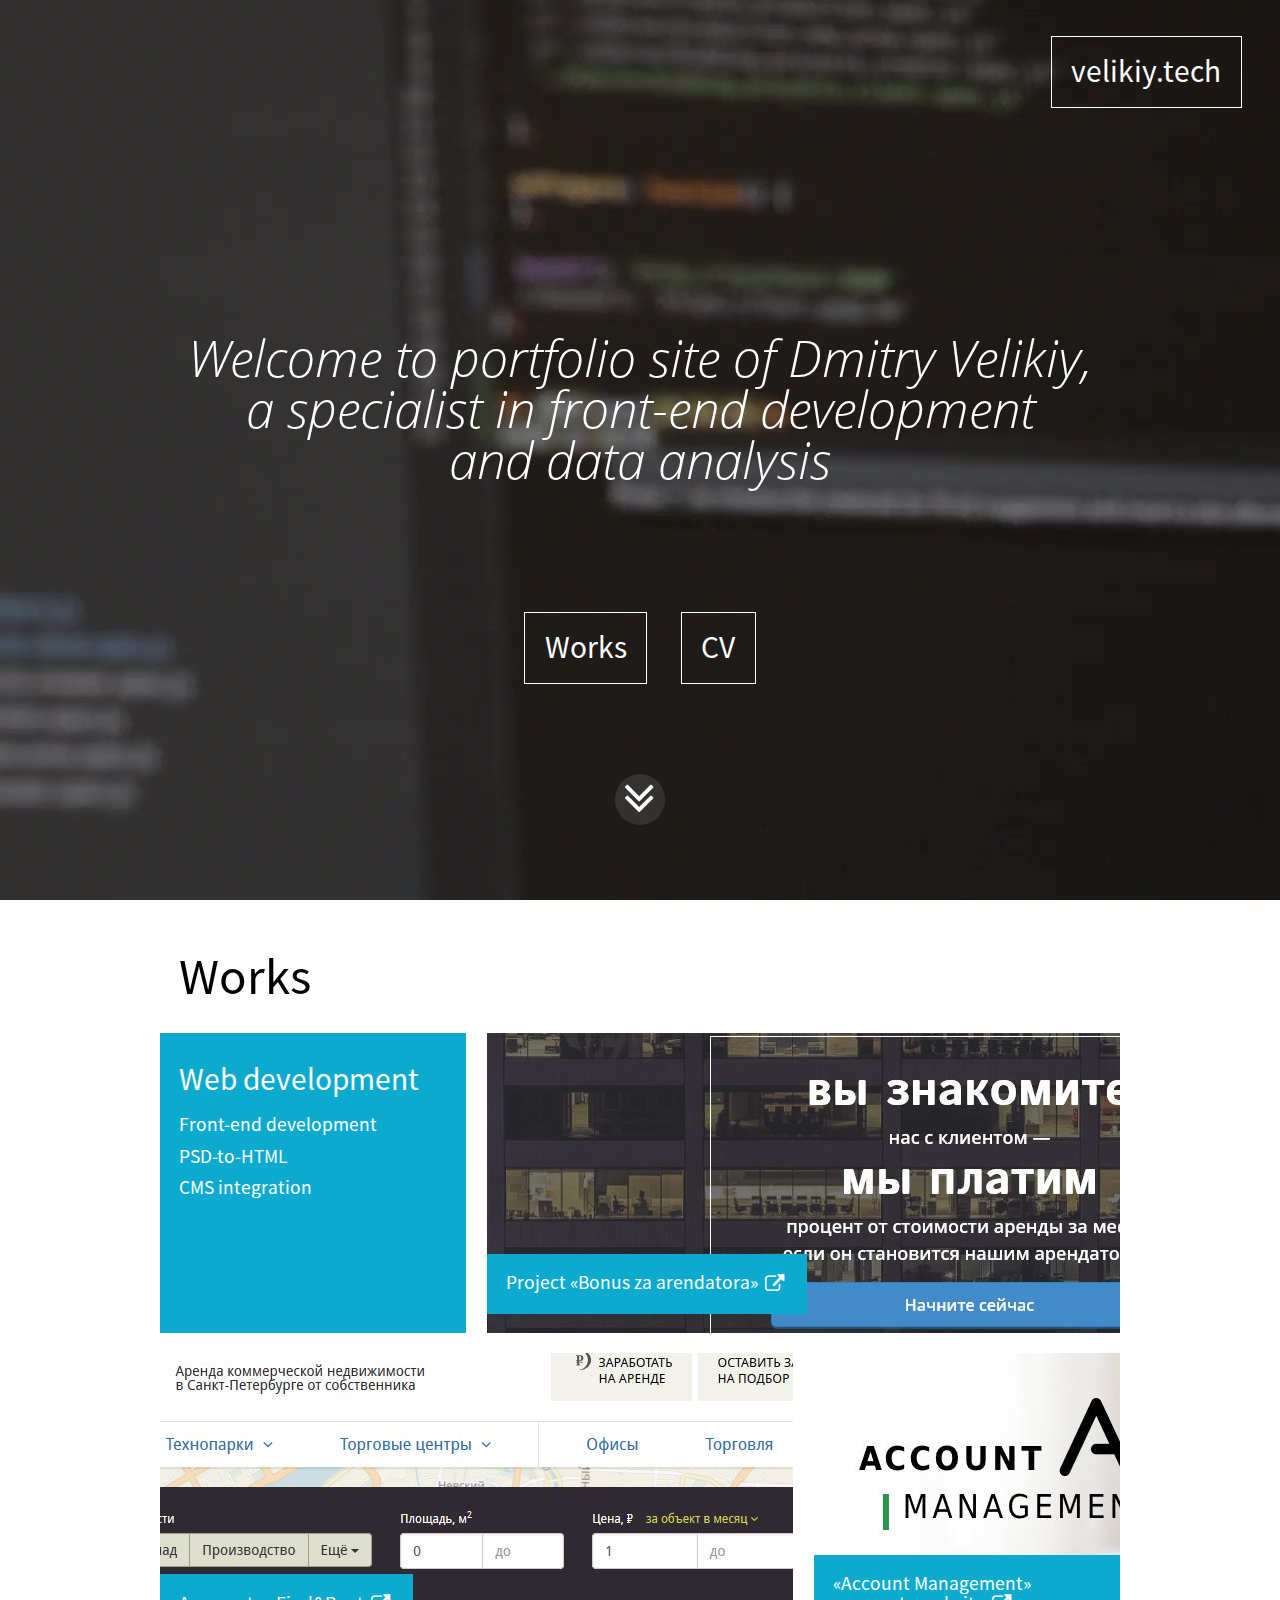
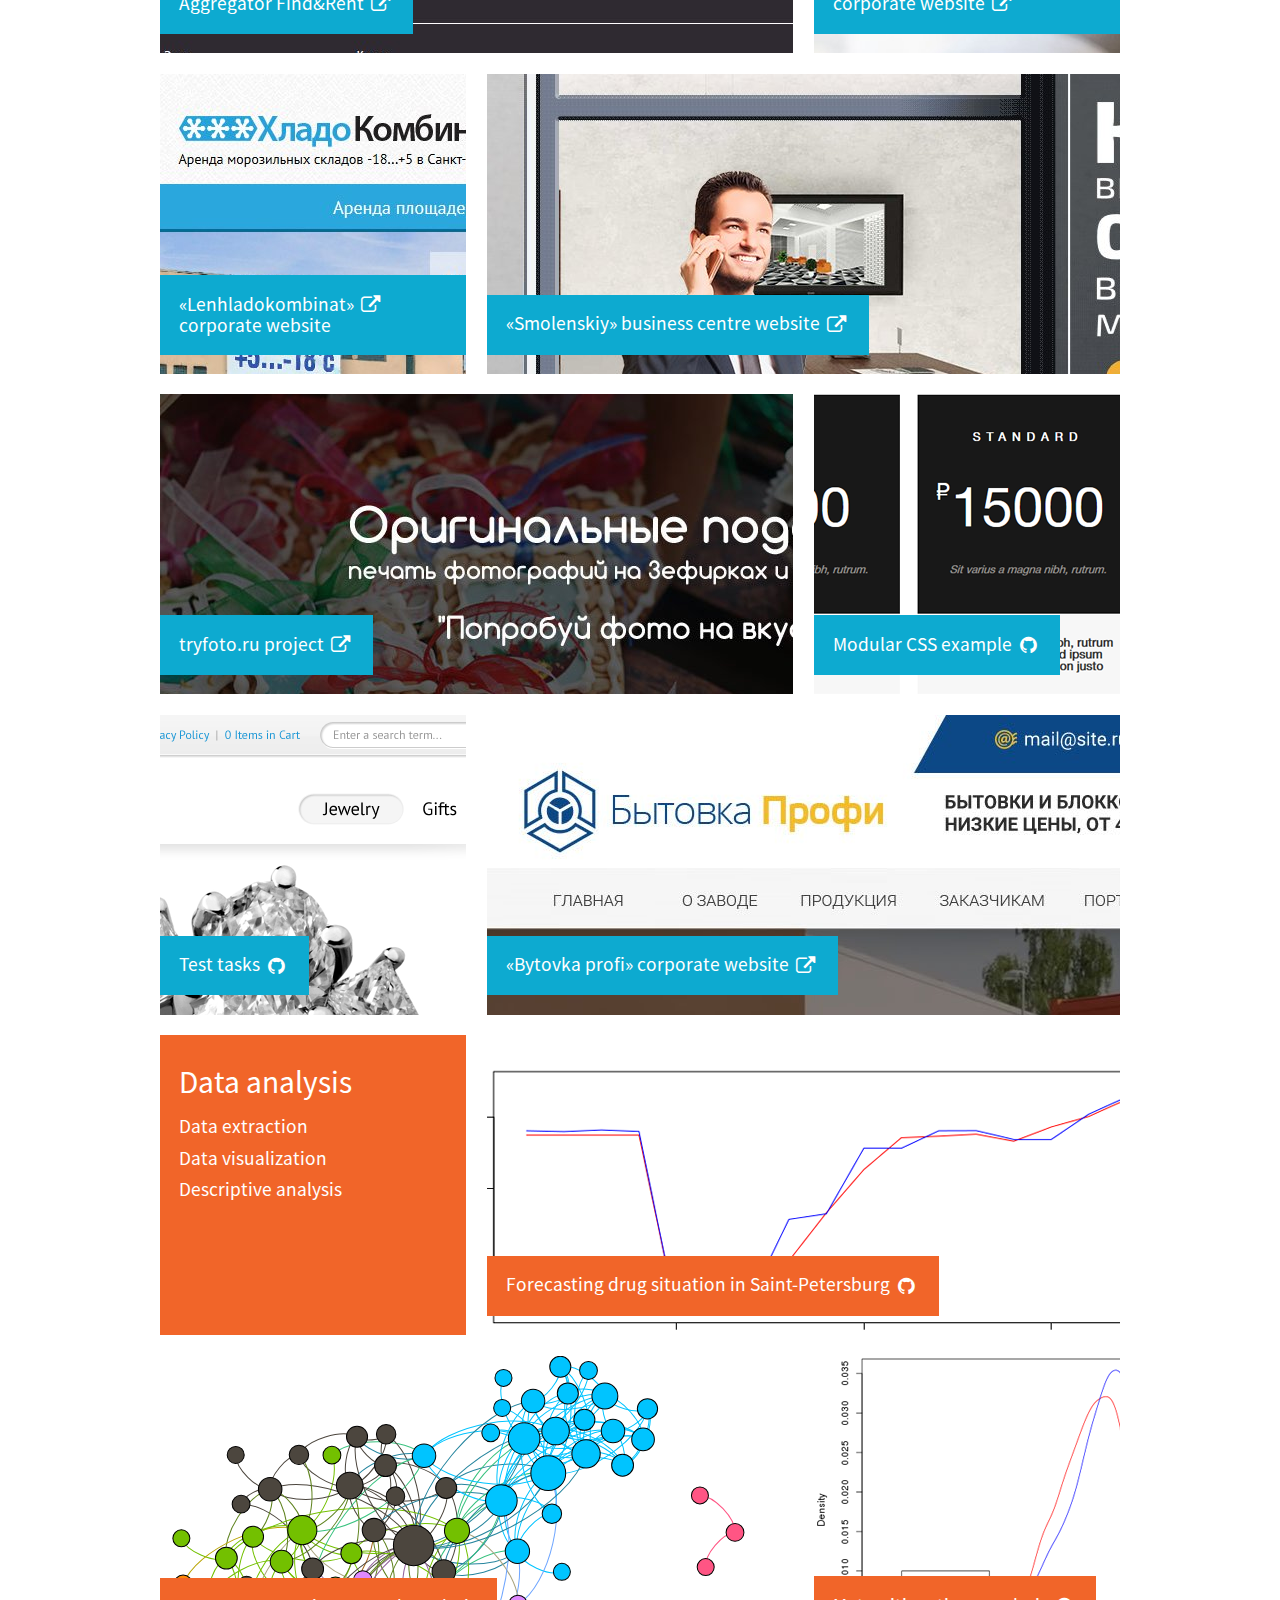
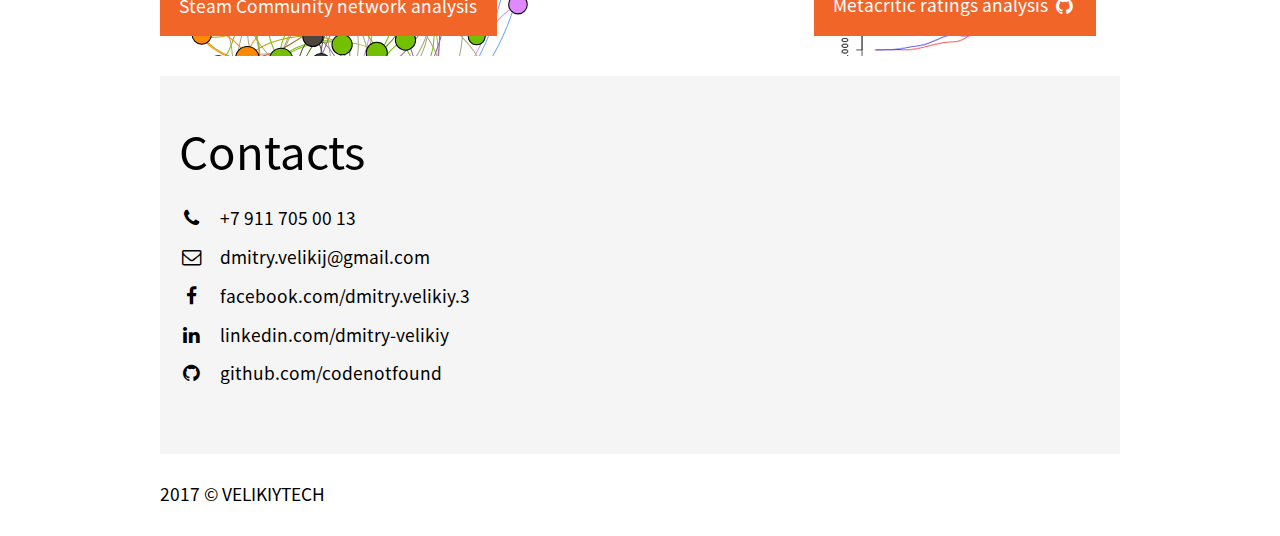
==== en/index.html @ 8e10cf16 "jpg optim and social links" ====
<!DOCTYPE html>
<html lang="en">
<head>
<meta charset="UTF-8">
<title>Portfolio website of Dmitry Velikiy. Web development, data analysis.</title>
<meta http-equiv="X-UA-Compatible" content="IE=edge">
<meta name="viewport" content="width=device-width, initial-scale=1">
<meta name="keywords" content="Dmitry Velikiy portfolio, web developer, analyst" />
<meta name="description" content="Site-portfolio of Dmitry Velikiy, web
development and data analysis specialist. Site contents: works, CV, contacts.">
<meta name="author" content="Dmitry Velikiy">
<!-- CUSTOM CSS -->
<link rel="stylesheet" href="/assets/css/style.css">
<!-- LIBRARIES -->
<!-- Add jQuery library -->
<script defer type="text/javascript" src="/assets/js/jquery-2.2.0.min.js"></script>
<!-- Add Typed.js library -->
<script defer type="text/javascript" src="/assets/js/typed.min.js"></script>
<!-- strip -->
<script defer type="text/javascript" src="/assets/js/strip.pkgd.min.js"></script>
<!-- CUSTOM JS -->
<script defer type="text/javascript" src="/assets/js/velikiyweb-en.js"></script>
<!-- GOOGLE ANALYTICS -->
<script>
  (function(i,s,o,g,r,a,m){i['GoogleAnalyticsObject']=r;i[r]=i[r]||function(){
  (i[r].q=i[r].q||[]).push(arguments)},i[r].l=1*new Date();a=s.createElement(o),
  m=s.getElementsByTagName(o)[0];a.async=1;a.src=g;m.parentNode.insertBefore(a,m)
  })(window,document,'script','//www.google-analytics.com/analytics.js','ga');

  ga('create', 'UA-73209935-1', 'auto');
  ga('send', 'pageview');
</script>
<!-- End Google Analytics -->
</head>
<body>
<!-- INTRO -->
<section class="intro">
    <video class="intro__video" autoplay loop poster="/assets/img/video.jpg">
        <source src="/assets/video/video.mp4" type="video/mp4" />
        Your browser does not support the video tag. I suggest you upgrade your browser.
        <source src="/assets/video/video.webm" type="video/webm" />
        Your browser does not support the video tag. I suggest you upgrade your browser.
    </video>
    <a class="intro__button intro__button--brand" href="#">
        velikiy.tech
    </a>
    <h1 class="intro__heading">
        Web developer / data analyst
    </h1>
    <h2 class="intro__subheading">
        Welcome to portfolio site of Dmitry Velikiy,
        <br>a specialist in front-end development
        <br>and data analysis
    </h2>
    <div class="intro__buttons">
        <a  class="intro__button intro__button--first js-scrolldown" href="#portfolio">
            Works
        </a>
        <a class="intro__button" target="_blank"
            href="/assets/docs/velikiy_cv_en.pdf">
            CV
        </a>
        <a class="intro__scrolldown js-scrolldown" href="#portfolio">
            <i class="fa fa-angle-double-down"></i>
            <span class = "hidden">Portfolio link</span>
        </a>
    </div>
</section>
<!-- END INTRO -->
<!-- PORTFOLIO -->
<section class="portfolio" id="portfolio">
    <div class="container">
        <h2 class="portfolio__header">
            Works
        </h2>
        <!-- webdev -->
        <div class="portfolio__item portfolio__item--4 portfolio__item--webdev">
            <div class="skill">
                <div class="skill__header">Web development</div>
                <ul class="skill__list">
                    <li class="skill__item">Front-end development</li>
                    <li class="skill__item">PSD-to-HTML</li>
                    <li class="skill__item">CMS integration</li>
                </ul>
            </div>
        </div>
        <div class="portfolio__item portfolio__item--8 portfolio__item--last">
            <a id="grid_bonus" href="#" title="Show features">
                <img class="portfolio__image" 
                src="/assets/img/grid_bonus.jpg" alt="bonus-za-arendatora" />
            </a>
            <div class="portfolio__description portfolio__description--webdev">
                <a title="Visit website" class="portfolio__link" href="http://bonus-za-arendatora.ru/"
                    target=_blank>
                    Project &laquo;Bonus za arendatora&raquo;
                    <i class="fa fa-fw fa-external-link"></i>
                </a>
            </div>
        </div>
        <div class="portfolio__item portfolio__item--8 ">
            <a id="grid_finderent" href="#" title="Show features">
                <img class="portfolio__image" 
                src="/assets/img/grid_finderent.jpg" alt="finderent" />
            </a>
            <div class="portfolio__description portfolio__description--webdev">
                <a class="portfolio__link" href="http://finderent.ru/"
                    target=_blank title="Visit website">
                    Aggregator Find&Rent
                    <i class="fa fa-fw fa-external-link"></i>
                </a>
            </div>
        </div>
        <div class="portfolio__item portfolio__item--4 portfolio__item--last">
            <a id="grid_acmen" href="#" title="Show features">
                <img class="portfolio__image" 
                src="/assets/img/grid_acmen.jpg" alt="acmen" />
            </a>
            <div class="portfolio__description portfolio__description--webdev">
                <a class="portfolio__link"
                    href="http://acmen.spb.ru/" target=_blank 
                    title="Visit website">
                    <span class="text-nowrap">
                        &laquo;Account Management&raquo;
                    </span>
                    corporate website
                    <i class="fa fa-fw fa-external-link"></i>
                </a>
            </div>
        </div>
        
        <div class="portfolio__item portfolio__item--4 ">
            <a id="grid_lhk" href="#" title="Show features">
                <img class="portfolio__image" 
                src="/assets/img/grid_lhk.jpg" alt="lhk" />
            </a>
            <div class="portfolio__description portfolio__description--webdev">
                <a class="portfolio__link"
                    href="http://lhk4-5.ru/" target=_blank 
                    title="Visit website">
                    &laquo;Lenhladokombinat&raquo;
                    <i class="fa fa-fw fa-external-link"></i>
                    corporate website
                </a>
            </div>
        </div>
        <div class="portfolio__item portfolio__item--8 portfolio__item--last">
            <a id="grid_smolenskiy" href="#" title="Show features">
                <img class="portfolio__image" 
                src="/assets/img/grid_smolenskiy.jpg" alt="smolenskiy" />
            </a>
            <div class="portfolio__description portfolio__description--webdev">
                <a class="portfolio__link" href="http://bc-smolenskiy.ru/" 
                    target=_blank title="Visit website">
                    &laquo;Smolenskiy&raquo;
                    business centre website
                    <i class="fa fa-fw fa-external-link"></i>
                </a>
            </div>
        </div>
        <div class="portfolio__item portfolio__item--8 ">
            <a id="grid_tryfoto" href="#" title="Show features">
                <img class="portfolio__image" 
                src="/assets/img/grid_tryfoto.jpg" alt="tryfoto" />
            </a>
            <div class="portfolio__description portfolio__description--webdev">
                <a class="portfolio__link" href="http://tryfoto.ru" target=_blank 
                    title="Visit website">
                    tryfoto.ru project
                    <i class="fa fa-fw fa-external-link"></i>
                </a>
            </div>
        </div>
        
        <div class="portfolio__item portfolio__item--4 portfolio__item--last">
            <a id="grid_modular-css" href="#" title="Show features">
                <img class="portfolio__image" 
                src="/assets/img/grid_modular-css.png" alt="modular-css" />
            </a>
            <div class="portfolio__description portfolio__description--webdev">
                <a class="portfolio__link"
                    href="http://github.com/codenotfound/modular-css" target=_blank 
                    title="Go to Github repository">
                    Modular CSS example
                    <i class="fa fa-fw fa-github"></i>
                </a>
            </div>
        </div>
        <div class="portfolio__item portfolio__item--4">
            <a id="grid_test-tasks" href="#" title="Show features">
                <img class="portfolio__image" 
                src="/assets/img/grid_test-tasks.png" alt="test tasks" />
            </a>
            <div class="portfolio__description portfolio__description--webdev">
                <a class="portfolio__link" 
                    href="https://github.com/codenotfound/test-tasks" target=_blank
                    title="Go to Github repository">
                    Test tasks
                    <i class="fa fa-fw fa-github"></i>
                </a>
            </div>
        </div>
        <div class="portfolio__item portfolio__item--8 portfolio__item--last">
            <a id="grid_bitovka-profi" href="#" title="Show features">
                <img class="portfolio__image" 
                src="/assets/img/grid_bitovka-profi.jpg" alt="bitovka profi"/>
            </a>
            <div class="portfolio__description portfolio__description--webdev">
                <a class="portfolio__link" 
                    href="http://bytovka-profi.ru/" target=_blank 
                    title="Visit website">
                    &laquo;Bytovka profi&raquo; corporate website
                    <i class="fa fa-fw fa-external-link"></i>
                </a>
            </div>
        </div>
        <!-- analytics -->
        <div class="portfolio__item portfolio__item--4
            portfolio__item--analytics">
            <div class="skill">
                <div class="skill__header">Data analysis</div>
                <ul class="skill__list">
                    <li class="skill__item">Data extraction</li>
                    <li class="skill__item">Data visualization</li>
                    <li class="skill__item">Descriptive analysis</li>
                </ul>
            </div>
        </div>
        <div class="portfolio__item portfolio__item--8 portfolio__item--last">
            <a id="grid_fuzzyforecast" href="#" title="Show features">
                <img class="portfolio__image" 
                src="/assets/img/grid_fuzzyforecast.png" alt="fuzzyforecast" />
            </a>
            <div class="portfolio__description portfolio__description--analytics">
                <a class="portfolio__link" 
                    href="https://github.com/codenotfound/fuzzy_social_forecast"
                    target=_blank title="Go to Github repository">
                    Forecasting drug situation in Saint-Petersburg
                    <i class="fa fa-fw fa-github"></i>
                </a>
            </div>
        </div>
        <div class="portfolio__item portfolio__item--8 ">
            <a id="grid_steam" href="#" title="Show features">
                <img class="portfolio__image"
                onerror="this.src='/assets/img/steam_1.png'" 
                src="/assets/img/grid_steam.svg" alt="steam community graph" />
            </a>
            <div class="portfolio__description portfolio__description--analytics">
               Steam Community network analysis
            </div>
        </div>
        <div class="portfolio__item portfolio__item--4 portfolio__item--last">
            <a id="grid_metacritic" href="#" title="Show features">
                <img class="portfolio__image" 
                src="/assets/img/grid_metacritic.png" alt="metacritic" />
            </a>
            <div class="portfolio__description portfolio__description--analytics">
                <a class="portfolio__link" 
                    href="https://github.com/codenotfound/metacritic-analysis" 
                    target=_blank title="Go to Github repository">
                   Metacritic ratings analysis
                    <i class="fa fa-fw fa-github"></i>
                </a>
            </div>
        </div>
        
    </div>
</section>
<!-- END PORTFOLIO -->
<!-- CONTACTS -->
<section class="contacts">
    <div class="container contacts__container">
        <h2 class="contacts__header">
            Contacts
        </h2>
        <ul class="contacts__list">
            <li class="contacts__item contacts__item--phone">
                <span class="contacts__icon">
                    <i class="fa fa-fw fa-phone"></i>
                </span>
                <a class="contacts__link" 
                    href="tel:+79117050013">+7 911 705 00 13</a>
            </li>
            <li class="contacts__item contacts__item--gmail">
                <span class="contacts__icon">
                    <i class="fa fa-fw fa-envelope-o"></i>
                </span>
                <a class="contacts__link" 
                    href="mailto:dmitry.velikij@gmail.com">
                    dmitry.velikij@gmail.com
                </a>
            </li>
            <li class="contacts__item contacts__item--facebook">
                <span class="contacts__icon">
                    <i class="fa fa-fw fa-facebook"></i>
                </span>
                <a class="contacts__link" 
                    href="https://www.facebook.com/dmitry.velikiy.3">
                    facebook.com/dmitry.velikiy.3                
                </a>
            </li>
            <li class="contacts__item contacts__item--linkedin">
                <span class="contacts__icon">
                    <i class="fa fa-fw fa-linkedin"></i>
                </span>
                <a class="contacts__link" 
                    href="https://www.linkedin.com/in/dmitry-velikiy/?locale=en_US">
                    linkedin.com/dmitry-velikiy 
                </a>
            </li>
            <li class="contacts__item contacts__item--github">
                <span class="contacts__icon">
                    <i class="fa fa-fw fa-github"></i>
                </span>
                <a class="contacts__link" 
                    href="http://github.com/codenotfound">
                    github.com/codenotfound 
                </a>
            </li>
        </ul>
    </div>
</section>
<!-- END CONTACTS -->
<!-- FOOTER -->
<footer class="footer">
    <div class="container">
        <div class="footer__note">
            2017 © VELIKIYTECH
        </div>
    </div>
</footer>
<!-- END FOOTER -->
</body>
</html>
---- assets/css/style.css ----
﻿html,body,div,span,applet,object,iframe,h1,h2,h3,h4,h5,h6,p,blockquote,pre,a,abbr,acronym,address,big,cite,code,del,dfn,em,img,ins,kbd,q,s,samp,small,strike,strong,sub,sup,tt,var,b,u,i,center,dl,dt,dd,ol,ul,li,fieldset,form,label,legend,table,caption,tbody,tfoot,thead,tr,th,td,article,aside,canvas,details,embed,figure,figcaption,footer,header,hgroup,menu,nav,output,ruby,section,summary,time,mark,audio,video{margin:0;padding:0;border:0;font:inherit;font-size:100%;vertical-align:baseline}html{line-height:1}ol,ul{list-style:none}table{border-collapse:collapse;border-spacing:0}caption,th,td{text-align:left;font-weight:normal;vertical-align:middle}q,blockquote{quotes:none}q:before,q:after,blockquote:before,blockquote:after{content:"";content:none}a img{border:none}article,aside,details,figcaption,figure,footer,header,hgroup,main,menu,nav,section,summary{display:block}body{font-size:16px;line-height:1;font-family:'Source Sans Pro', sans-serif}@media (max-width: 1600px){body{font-size:14px}}@media (max-width: 1366px){body{font-size:12px}}@media (max-width: 1100px){body{font-size:9px}}@font-face{font-family:"Source Sans Pro";src:url('../fonts/source-sans-pro/SourceSansPro-Regular.otf.woff2?1472503738') format('woff2'),url('../fonts/source-sans-pro/SourceSansPro-Regular.otf.woff?1472503738') format('woff'),url('../fonts/source-sans-pro/SourceSansPro-Regular.eot?1472503738') format('embedded-opentype')}@font-face{font-family:"Open Sans";src:url('../fonts/open-sans/OpenSans-LightItalic.woff2?1472503738') format('woff2'),url('../fonts/open-sans/OpenSans-LightItalic.woff?1472503738') format('woff'),url('../fonts/open-sans/OpenSans-LightItalic.eot?1472503738') format('embedded-opentype');font-weight:300;font-style:italic}/*!
 * Strip - A Less Intrusive Responsive Lightbox - v1.6.2
 * (c) 2014-2015 Nick Stakenburg
 *
 * http://www.stripjs.com
 *
 * Licensing:
 * - Commercial: http://www.stripjs.com/license
 * - Non-commercial: http://creativecommons.org/licenses/by-nc-nd/3.0
 */.strp-window{position:fixed;width:0;height:100%;overflow:hidden;background:#292929;font:13px/20px "Lucida Sans", "Lucida Sans Unicode", "Lucida Grande", Verdana, Arial, sans-serif}.strp-window.strp-vertical{height:0;width:100%}.strp-window{margin-left:40px}.strp-window.strp-vertical{margin-left:0;margin-bottom:40px}@media all and (max-width: 414px) and (orientation: portrait), all and (max-width: 736px) and (max-height: 414px){.strp-window.strp-horizontal{min-width:100%}}@media all and (max-height: 414px) and (orientation: landscape), all and (max-height: 736px) and (max-width: 414px){.strp-window.strp-vertical{min-height:100%}}.strp-window,.strp-spinner-move{z-index:99999}.strp-window,.strp-window [class^='strp-'],.strp-spinner-move,.strp-spinner-move [class^='strp-']{box-sizing:border-box}.strp-window{transform:translateZ(0px)}.strp-measured{margin:0 !important;min-width:0 !important;min-height:0 !important}.strp-pages{position:absolute;width:100%;height:100%;overflow:hidden}.strp-side-right{top:0;right:0}.strp-side-right .strp-pages{top:0;right:0}.strp-side-right .strp-page{top:0;right:0}.strp-side-right .strp-close{top:0;right:0}.strp-side-left{top:0;left:0}.strp-side-left .strp-pages{top:0;left:0}.strp-side-left .strp-page{top:0;left:0}.strp-side-left .strp-close{top:0;right:0}.strp-side-top{top:0;left:0}.strp-side-top .strp-pages{top:0;left:0}.strp-side-top .strp-page{top:0;left:0}.strp-side-top .strp-close{top:0;right:0}.strp-side-bottom{bottom:0;left:0}.strp-side-bottom .strp-pages{bottom:0;left:0}.strp-side-bottom .strp-page{bottom:0;left:0}.strp-side-bottom .strp-close{top:0;right:0}.strp-page{position:absolute;width:100%;height:100%}.strp-container{position:absolute;top:0;left:0;right:0;bottom:0;margin:0;padding:0;text-align:center;background:#292929;-webkit-user-select:none;-moz-user-select:none;user-select:none}.strp-no-overlap .strp-container{padding:48px 72px}.strp-no-overlap.strp-no-sides .strp-container{padding:48px 0}.strp-vertical .strp-no-overlap .strp-container{padding:0 72px}.strp-vertical .strp-no-overlap.strp-no-sides .strp-container{padding:0 48px}.strp-hovering-clickable .strp-container{cursor:pointer}.strp-content-element{position:absolute;top:50%;left:50%}.strp-content-element iframe{float:left;width:100%;height:100%}.strp-container img{display:inline-block;vertical-align:middle}.strp-info{position:absolute;bottom:0;left:0;width:100%;color:#efefef;font-size:13px;line-height:20px;background:#000;-webkit-text-size-adjust:none;text-size-adjust:none}.strp-info-padder{display:block;overflow:hidden;padding:12px;position:relative;width:auto}.strp-caption{width:auto;display:inline;white-space:wrap}.strp-position{color:#b3b3b3;float:right;line-height:21px;opacity:0.99;position:relative;text-align:right;margin-left:15px;white-space:nowrap}.strp-info a,.strp-info a:hover{color:#ccc;border:0;background:none;text-decoration:underline}.strp-info a:hover{color:#eee}.strp-nav{position:absolute;top:50%;width:54px;height:72px;margin:0 9px;margin-top:-36px;cursor:pointer;-webkit-user-select:none;-moz-user-select:none;user-select:none}.strp-nav-previous{left:0}.strp-nav-next{right:0;left:auto}.strp-nav-disabled{cursor:default}.strp-nav-button{float:left;width:100%;height:100%;margin:0;padding:0}.strp-nav-button-background{position:absolute;top:0;left:0;width:100%;height:100%;background-color:#101010}.strp-nav-button-icon{float:left;position:relative;height:100%;width:100%;zoom:1;background-position:50% 50%;background-repeat:no-repeat}.strp-close{position:absolute;width:48px;height:48px;cursor:pointer;-webkit-user-select:none;-moz-user-select:none;user-select:none}.strp-close-background,.strp-close-icon{position:absolute;top:12px;left:12px;height:26px;width:26px;background-position:50% 50%;background-repeat:no-repeat}.strp-close-background{filter:alpha(opacity=80);opacity:.8;background-color:#101010}.strp-close:hover .strp-close-background{background-color:#161616}.strp-has-error .strp-container{background-color:#ca3434}.strp-error{position:absolute;top:50%;left:50%;width:240px;height:240px;margin-left:-120px;margin-top:-120px;background-position:50% 50%;background-repeat:no-repeat;background-image:url("strip-skins/strip/error.svg")}.strp-no-svg .strp-error{background-image:url("strip-skins/strip/error.png")}.strp-spinner-move{position:fixed;top:0px;right:0px;height:48px;width:0;overflow:visible !important}.strp-spinner-move.strp-vertical{width:48px;height:0}.strp-spinner{width:48px;height:48px;float:left;position:relative}.strp-spinner-move.strp-side-top{top:0;right:0;bottom:auto;left:auto}.strp-spinner-move.strp-side-bottom{top:auto;right:0;bottom:0;left:auto}.strp-spinner-move.strp-side-right .strp-spinner{margin-left:-48px}.strp-spinner-move.strp-side-left .strp-spinner{margin-right:-48px;float:right}.strp-spinner-move.strp-side-bottom .strp-spinner{margin-top:-48px}.strp-spinner-move.strp-side-top .strp-spinner{position:absolute;bottom:0;right:0;margin-bottom:-48px}@-moz-keyframes strp-spinner-spin{100%{-moz-transform:rotate(360deg)}}@-webkit-keyframes strp-spinner-spin{100%{-webkit-transform:rotate(360deg)}}@keyframes strp-spinner-spin{100%{-webkit-transform:rotate(360deg);transform:rotate(360deg)}}.strp-spinner-rotate,.strp-spinner-frame{position:absolute;top:0;left:0;width:100%;height:100%}.strp-spinner-line{position:absolute;left:50%;top:15px;width:2px;margin-left:-1px;height:3px;border-radius:1px;z-index:80;color:inherit}.strp-window-skin-strip .strp-nav-button-background{background-color:transparent}.strp-window-skin-strip .strp-nav-previous .strp-nav-button-icon{background-image:url("strip-skins/strip/previous.svg")}.strp-window-skin-strip .strp-nav-next .strp-nav-button-icon{background-image:url("strip-skins/strip/next.svg")}.strp-window-skin-strip.strp-no-svg .strp-nav-previous .strp-nav-button-icon{background-image:url("strip-skins/strip/previous-faded.png");opacity:1}.strp-window-skin-strip.strp-no-svg .strp-nav-next .strp-nav-button-icon{background-image:url("strip-skins/strip/next-faded.png");opacity:1}.strp-window-skin-strip .strp-nav .strp-nav-button-icon{opacity:.6}.strp-window-skin-strip.strp-mobile-touch .strp-nav .strp-nav-button-icon{opacity:1}.strp-window-skin-strip .strp-nav:hover .strp-nav-button-icon,.strp-window-skin-strip .strp-nav-hover .strp-nav-button-icon{opacity:1}.strp-window-skin-strip.strp-no-svg .strp-nav.strp-nav-previous:hover .strp-nav-button-icon,.strp-window-skin-strip.strp-no-svg .strp-nav-hover.strp-nav-previous .strp-nav-button-icon{background-image:url("strip-skins/strip/previous.png")}.strp-window-skin-strip.strp-no-svg .strp-nav.strp-nav-next:hover .strp-nav-button-icon,.strp-window-skin-strip.strp-no-svg .strp-nav-hover.strp-nav-next .strp-nav-button-icon{background-image:url("strip-skins/strip/next.png")}@media all and (max-width: 375px) and (orientation: portrait), all and (max-height: 375px) and (max-width: 667px){.strp-window-skin-strip .strp-nav{width:48px;height:60px;margin:0 5px;margin-top:-30px}.strp-window-skin-strip .strp-nav-previous .strp-nav-button-icon{background-image:url("strip-skins/strip/previous-small.svg")}.strp-window-skin-strip .strp-nav-next .strp-nav-button-icon{background-image:url("strip-skins/strip/next-small.svg")}.strp-window-skin-strip.strp-no-svg .strp-nav-previous .strp-nav-button-icon{background-image:url("strip-skins/strip/previous-small-faded.png")}.strp-window-skin-strip.strp-no-svg .strp-nav-next .strp-nav-button-icon{background-image:url("strip-skins/strip/next-small-faded.png")}.strp-window-skin-strip.strp-no-svg .strp-nav.strp-nav-previous:hover .strp-nav-button-icon,.strp-window-skin-strip.strp-no-svg .strp-nav-hover.strp-nav-previous .strp-nav-button-icon{background-image:url("strip-skins/strip/previous-small.png")}.strp-window-skin-strip.strp-no-svg .strp-nav.strp-nav-next:hover .strp-nav-button-icon,.strp-window-skin-strip.strp-no-svg .strp-nav-hover.strp-nav-next .strp-nav-button-icon{background-image:url("strip-skins/strip/next-small.png")}.strp-no-overlap .strp-container{padding:48px 58px}.strp-no-overlap.strp-no-sides .strp-container{padding:48px 0}.strp-vertical .strp-no-overlap .strp-container{padding:0 58px}.strp-vertical .strp-no-overlap.strp-no-sides .strp-container{padding:0 48px}}.strp-window-skin-strip .strp-close .strp-close-icon{background-image:url("strip-skins/strip/close.svg");opacity:.8}.strp-window-skin-strip .strp-close:hover .strp-close-icon{opacity:1}.strp-window-skin-strip.strp-mobile-touch .strp-close .strp-close-icon,.strp-window-skin-strip.strp-mobile-touch .strp-close:hover .strp-close-icon{opacity:1}.strp-window-skin-strip.strp-no-svg .strp-close .strp-close-icon{background-image:url("strip-skins/strip/close.png");opacity:1}/*!
 *  Font Awesome 4.5.0 by @davegandy - http://fontawesome.io - @fontawesome
 *  License - http://fontawesome.io/license (Font: SIL OFL 1.1, CSS: MIT License)
 */@font-face{font-family:'FontAwesome';src:url("../fonts/font-awesome/fontawesome-webfont.eot?v=4.5.0");src:url("../fonts/font-awesome/fontawesome-webfont.eot?#iefix&v=4.5.0") format("embedded-opentype"),url("../fonts/font-awesome/fontawesome-webfont.woff2?v=4.5.0") format("woff2"),url("../fonts/font-awesome/fontawesome-webfont.woff?v=4.5.0") format("woff"),url("../fonts/font-awesome/fontawesome-webfont.ttf?v=4.5.0") format("truetype"),url("../fonts/font-awesome/fontawesome-webfont.svg?v=4.5.0#fontawesomeregular") format("svg");font-weight:normal;font-style:normal}.fa{display:inline-block;font:normal normal normal 14px/1 FontAwesome;font-size:inherit;text-rendering:auto;-webkit-font-smoothing:antialiased;-moz-osx-font-smoothing:grayscale}.fa-lg{font-size:1.33333em;line-height:.75em;vertical-align:-15%}.fa-2x{font-size:2em}.fa-3x{font-size:3em}.fa-4x{font-size:4em}.fa-5x{font-size:5em}.fa-fw{width:1.28571em;text-align:center}.fa-ul{padding-left:0;margin-left:2.14286em;list-style-type:none}.fa-ul>li{position:relative}.fa-li{position:absolute;left:-2.14286em;width:2.14286em;top:.14286em;text-align:center}.fa-li.fa-lg{left:-1.85714em}.fa-border{padding:.2em .25em .15em;border:solid 0.08em #eee;border-radius:.1em}.fa-pull-left{float:left}.fa-pull-right{float:right}.fa.fa-pull-left{margin-right:.3em}.fa.fa-pull-right{margin-left:.3em}.pull-right{float:right}.pull-left{float:left}.fa.pull-left{margin-right:.3em}.fa.pull-right{margin-left:.3em}.fa-spin{-webkit-animation:fa-spin 2s infinite linear;animation:fa-spin 2s infinite linear}.fa-pulse{-webkit-animation:fa-spin 1s infinite steps(8);animation:fa-spin 1s infinite steps(8)}@-webkit-keyframes fa-spin{0%{-webkit-transform:rotate(0deg);transform:rotate(0deg)}100%{-webkit-transform:rotate(359deg);transform:rotate(359deg)}}@keyframes fa-spin{0%{-webkit-transform:rotate(0deg);transform:rotate(0deg)}100%{-webkit-transform:rotate(359deg);transform:rotate(359deg)}}.fa-rotate-90{filter:progid:DXImageTransform.Microsoft.BasicImage(rotation=1);-webkit-transform:rotate(90deg);-ms-transform:rotate(90deg);transform:rotate(90deg)}.fa-rotate-180{filter:progid:DXImageTransform.Microsoft.BasicImage(rotation=2);-webkit-transform:rotate(180deg);-ms-transform:rotate(180deg);transform:rotate(180deg)}.fa-rotate-270{filter:progid:DXImageTransform.Microsoft.BasicImage(rotation=3);-webkit-transform:rotate(270deg);-ms-transform:rotate(270deg);transform:rotate(270deg)}.fa-flip-horizontal{filter:progid:DXImageTransform.Microsoft.BasicImage(rotation=0);-webkit-transform:scale(-1, 1);-ms-transform:scale(-1, 1);transform:scale(-1, 1)}.fa-flip-vertical{filter:progid:DXImageTransform.Microsoft.BasicImage(rotation=2);-webkit-transform:scale(1, -1);-ms-transform:scale(1, -1);transform:scale(1, -1)}:root .fa-rotate-90,:root .fa-rotate-180,:root .fa-rotate-270,:root .fa-flip-horizontal,:root .fa-flip-vertical{filter:none}.fa-stack{position:relative;display:inline-block;width:2em;height:2em;line-height:2em;vertical-align:middle}.fa-stack-1x,.fa-stack-2x{position:absolute;left:0;width:100%;text-align:center}.fa-stack-1x{line-height:inherit}.fa-stack-2x{font-size:2em}.fa-inverse{color:#fff}.fa-glass:before{content:""}.fa-music:before{content:""}.fa-search:before{content:""}.fa-envelope-o:before{content:""}.fa-heart:before{content:""}.fa-star:before{content:""}.fa-star-o:before{content:""}.fa-user:before{content:""}.fa-film:before{content:""}.fa-th-large:before{content:""}.fa-th:before{content:""}.fa-th-list:before{content:""}.fa-check:before{content:""}.fa-remove:before,.fa-close:before,.fa-times:before{content:""}.fa-search-plus:before{content:""}.fa-search-minus:before{content:""}.fa-power-off:before{content:""}.fa-signal:before{content:""}.fa-gear:before,.fa-cog:before{content:""}.fa-trash-o:before{content:""}.fa-home:before{content:""}.fa-file-o:before{content:""}.fa-clock-o:before{content:""}.fa-road:before{content:""}.fa-download:before{content:""}.fa-arrow-circle-o-down:before{content:""}.fa-arrow-circle-o-up:before{content:""}.fa-inbox:before{content:""}.fa-play-circle-o:before{content:""}.fa-rotate-right:before,.fa-repeat:before{content:""}.fa-refresh:before{content:""}.fa-list-alt:before{content:""}.fa-lock:before{content:""}.fa-flag:before{content:""}.fa-headphones:before{content:""}.fa-volume-off:before{content:""}.fa-volume-down:before{content:""}.fa-volume-up:before{content:""}.fa-qrcode:before{content:""}.fa-barcode:before{content:""}.fa-tag:before{content:""}.fa-tags:before{content:""}.fa-book:before{content:""}.fa-bookmark:before{content:""}.fa-print:before{content:""}.fa-camera:before{content:""}.fa-font:before{content:""}.fa-bold:before{content:""}.fa-italic:before{content:""}.fa-text-height:before{content:""}.fa-text-width:before{content:""}.fa-align-left:before{content:""}.fa-align-center:before{content:""}.fa-align-right:before{content:""}.fa-align-justify:before{content:""}.fa-list:before{content:""}.fa-dedent:before,.fa-outdent:before{content:""}.fa-indent:before{content:""}.fa-video-camera:before{content:""}.fa-photo:before,.fa-image:before,.fa-picture-o:before{content:""}.fa-pencil:before{content:""}.fa-map-marker:before{content:""}.fa-adjust:before{content:""}.fa-tint:before{content:""}.fa-edit:before,.fa-pencil-square-o:before{content:""}.fa-share-square-o:before{content:""}.fa-check-square-o:before{content:""}.fa-arrows:before{content:""}.fa-step-backward:before{content:""}.fa-fast-backward:before{content:""}.fa-backward:before{content:""}.fa-play:before{content:""}.fa-pause:before{content:""}.fa-stop:before{content:""}.fa-forward:before{content:""}.fa-fast-forward:before{content:""}.fa-step-forward:before{content:""}.fa-eject:before{content:""}.fa-chevron-left:before{content:""}.fa-chevron-right:before{content:""}.fa-plus-circle:before{content:""}.fa-minus-circle:before{content:""}.fa-times-circle:before{content:""}.fa-check-circle:before{content:""}.fa-question-circle:before{content:""}.fa-info-circle:before{content:""}.fa-crosshairs:before{content:""}.fa-times-circle-o:before{content:""}.fa-check-circle-o:before{content:""}.fa-ban:before{content:""}.fa-arrow-left:before{content:""}.fa-arrow-right:before{content:""}.fa-arrow-up:before{content:""}.fa-arrow-down:before{content:""}.fa-mail-forward:before,.fa-share:before{content:""}.fa-expand:before{content:""}.fa-compress:before{content:""}.fa-plus:before{content:""}.fa-minus:before{content:""}.fa-asterisk:before{content:""}.fa-exclamation-circle:before{content:""}.fa-gift:before{content:""}.fa-leaf:before{content:""}.fa-fire:before{content:""}.fa-eye:before{content:""}.fa-eye-slash:before{content:""}.fa-warning:before,.fa-exclamation-triangle:before{content:""}.fa-plane:before{content:""}.fa-calendar:before{content:""}.fa-random:before{content:""}.fa-comment:before{content:""}.fa-magnet:before{content:""}.fa-chevron-up:before{content:""}.fa-chevron-down:before{content:""}.fa-retweet:before{content:""}.fa-shopping-cart:before{content:""}.fa-folder:before{content:""}.fa-folder-open:before{content:""}.fa-arrows-v:before{content:""}.fa-arrows-h:before{content:""}.fa-bar-chart-o:before,.fa-bar-chart:before{content:""}.fa-twitter-square:before{content:""}.fa-facebook-square:before{content:""}.fa-camera-retro:before{content:""}.fa-key:before{content:""}.fa-gears:before,.fa-cogs:before{content:""}.fa-comments:before{content:""}.fa-thumbs-o-up:before{content:""}.fa-thumbs-o-down:before{content:""}.fa-star-half:before{content:""}.fa-heart-o:before{content:""}.fa-sign-out:before{content:""}.fa-linkedin-square:before{content:""}.fa-thumb-tack:before{content:""}.fa-external-link:before{content:""}.fa-sign-in:before{content:""}.fa-trophy:before{content:""}.fa-github-square:before{content:""}.fa-upload:before{content:""}.fa-lemon-o:before{content:""}.fa-phone:before{content:""}.fa-square-o:before{content:""}.fa-bookmark-o:before{content:""}.fa-phone-square:before{content:""}.fa-twitter:before{content:""}.fa-facebook-f:before,.fa-facebook:before{content:""}.fa-github:before{content:""}.fa-unlock:before{content:""}.fa-credit-card:before{content:""}.fa-feed:before,.fa-rss:before{content:""}.fa-hdd-o:before{content:""}.fa-bullhorn:before{content:""}.fa-bell:before{content:""}.fa-certificate:before{content:""}.fa-hand-o-right:before{content:""}.fa-hand-o-left:before{content:""}.fa-hand-o-up:before{content:""}.fa-hand-o-down:before{content:""}.fa-arrow-circle-left:before{content:""}.fa-arrow-circle-right:before{content:""}.fa-arrow-circle-up:before{content:""}.fa-arrow-circle-down:before{content:""}.fa-globe:before{content:""}.fa-wrench:before{content:""}.fa-tasks:before{content:""}.fa-filter:before{content:""}.fa-briefcase:before{content:""}.fa-arrows-alt:before{content:""}.fa-group:before,.fa-users:before{content:""}.fa-chain:before,.fa-link:before{content:""}.fa-cloud:before{content:""}.fa-flask:before{content:""}.fa-cut:before,.fa-scissors:before{content:""}.fa-copy:before,.fa-files-o:before{content:""}.fa-paperclip:before{content:""}.fa-save:before,.fa-floppy-o:before{content:""}.fa-square:before{content:""}.fa-navicon:before,.fa-reorder:before,.fa-bars:before{content:""}.fa-list-ul:before{content:""}.fa-list-ol:before{content:""}.fa-strikethrough:before{content:""}.fa-underline:before{content:""}.fa-table:before{content:""}.fa-magic:before{content:""}.fa-truck:before{content:""}.fa-pinterest:before{content:""}.fa-pinterest-square:before{content:""}.fa-google-plus-square:before{content:""}.fa-google-plus:before{content:""}.fa-money:before{content:""}.fa-caret-down:before{content:""}.fa-caret-up:before{content:""}.fa-caret-left:before{content:""}.fa-caret-right:before{content:""}.fa-columns:before{content:""}.fa-unsorted:before,.fa-sort:before{content:""}.fa-sort-down:before,.fa-sort-desc:before{content:""}.fa-sort-up:before,.fa-sort-asc:before{content:""}.fa-envelope:before{content:""}.fa-linkedin:before{content:""}.fa-rotate-left:before,.fa-undo:before{content:""}.fa-legal:before,.fa-gavel:before{content:""}.fa-dashboard:before,.fa-tachometer:before{content:""}.fa-comment-o:before{content:""}.fa-comments-o:before{content:""}.fa-flash:before,.fa-bolt:before{content:""}.fa-sitemap:before{content:""}.fa-umbrella:before{content:""}.fa-paste:before,.fa-clipboard:before{content:""}.fa-lightbulb-o:before{content:""}.fa-exchange:before{content:""}.fa-cloud-download:before{content:""}.fa-cloud-upload:before{content:""}.fa-user-md:before{content:""}.fa-stethoscope:before{content:""}.fa-suitcase:before{content:""}.fa-bell-o:before{content:""}.fa-coffee:before{content:""}.fa-cutlery:before{content:""}.fa-file-text-o:before{content:""}.fa-building-o:before{content:""}.fa-hospital-o:before{content:""}.fa-ambulance:before{content:""}.fa-medkit:before{content:""}.fa-fighter-jet:before{content:""}.fa-beer:before{content:""}.fa-h-square:before{content:""}.fa-plus-square:before{content:""}.fa-angle-double-left:before{content:""}.fa-angle-double-right:before{content:""}.fa-angle-double-up:before{content:""}.fa-angle-double-down:before{content:""}.fa-angle-left:before{content:""}.fa-angle-right:before{content:""}.fa-angle-up:before{content:""}.fa-angle-down:before{content:""}.fa-desktop:before{content:""}.fa-laptop:before{content:""}.fa-tablet:before{content:""}.fa-mobile-phone:before,.fa-mobile:before{content:""}.fa-circle-o:before{content:""}.fa-quote-left:before{content:""}.fa-quote-right:before{content:""}.fa-spinner:before{content:""}.fa-circle:before{content:""}.fa-mail-reply:before,.fa-reply:before{content:""}.fa-github-alt:before{content:""}.fa-folder-o:before{content:""}.fa-folder-open-o:before{content:""}.fa-smile-o:before{content:""}.fa-frown-o:before{content:""}.fa-meh-o:before{content:""}.fa-gamepad:before{content:""}.fa-keyboard-o:before{content:""}.fa-flag-o:before{content:""}.fa-flag-checkered:before{content:""}.fa-terminal:before{content:""}.fa-code:before{content:""}.fa-mail-reply-all:before,.fa-reply-all:before{content:""}.fa-star-half-empty:before,.fa-star-half-full:before,.fa-star-half-o:before{content:""}.fa-location-arrow:before{content:""}.fa-crop:before{content:""}.fa-code-fork:before{content:""}.fa-unlink:before,.fa-chain-broken:before{content:""}.fa-question:before{content:""}.fa-info:before{content:""}.fa-exclamation:before{content:""}.fa-superscript:before{content:""}.fa-subscript:before{content:""}.fa-eraser:before{content:""}.fa-puzzle-piece:before{content:""}.fa-microphone:before{content:""}.fa-microphone-slash:before{content:""}.fa-shield:before{content:""}.fa-calendar-o:before{content:""}.fa-fire-extinguisher:before{content:""}.fa-rocket:before{content:""}.fa-maxcdn:before{content:""}.fa-chevron-circle-left:before{content:""}.fa-chevron-circle-right:before{content:""}.fa-chevron-circle-up:before{content:""}.fa-chevron-circle-down:before{content:""}.fa-html5:before{content:""}.fa-css3:before{content:""}.fa-anchor:before{content:""}.fa-unlock-alt:before{content:""}.fa-bullseye:before{content:""}.fa-ellipsis-h:before{content:""}.fa-ellipsis-v:before{content:""}.fa-rss-square:before{content:""}.fa-play-circle:before{content:""}.fa-ticket:before{content:""}.fa-minus-square:before{content:""}.fa-minus-square-o:before{content:""}.fa-level-up:before{content:""}.fa-level-down:before{content:""}.fa-check-square:before{content:""}.fa-pencil-square:before{content:""}.fa-external-link-square:before{content:""}.fa-share-square:before{content:""}.fa-compass:before{content:""}.fa-toggle-down:before,.fa-caret-square-o-down:before{content:""}.fa-toggle-up:before,.fa-caret-square-o-up:before{content:""}.fa-toggle-right:before,.fa-caret-square-o-right:before{content:""}.fa-euro:before,.fa-eur:before{content:""}.fa-gbp:before{content:""}.fa-dollar:before,.fa-usd:before{content:""}.fa-rupee:before,.fa-inr:before{content:""}.fa-cny:before,.fa-rmb:before,.fa-yen:before,.fa-jpy:before{content:""}.fa-ruble:before,.fa-rouble:before,.fa-rub:before{content:""}.fa-won:before,.fa-krw:before{content:""}.fa-bitcoin:before,.fa-btc:before{content:""}.fa-file:before{content:""}.fa-file-text:before{content:""}.fa-sort-alpha-asc:before{content:""}.fa-sort-alpha-desc:before{content:""}.fa-sort-amount-asc:before{content:""}.fa-sort-amount-desc:before{content:""}.fa-sort-numeric-asc:before{content:""}.fa-sort-numeric-desc:before{content:""}.fa-thumbs-up:before{content:""}.fa-thumbs-down:before{content:""}.fa-youtube-square:before{content:""}.fa-youtube:before{content:""}.fa-xing:before{content:""}.fa-xing-square:before{content:""}.fa-youtube-play:before{content:""}.fa-dropbox:before{content:""}.fa-stack-overflow:before{content:""}.fa-instagram:before{content:""}.fa-flickr:before{content:""}.fa-adn:before{content:""}.fa-bitbucket:before{content:""}.fa-bitbucket-square:before{content:""}.fa-tumblr:before{content:""}.fa-tumblr-square:before{content:""}.fa-long-arrow-down:before{content:""}.fa-long-arrow-up:before{content:""}.fa-long-arrow-left:before{content:""}.fa-long-arrow-right:before{content:""}.fa-apple:before{content:""}.fa-windows:before{content:""}.fa-android:before{content:""}.fa-linux:before{content:""}.fa-dribbble:before{content:""}.fa-skype:before{content:""}.fa-foursquare:before{content:""}.fa-trello:before{content:""}.fa-female:before{content:""}.fa-male:before{content:""}.fa-gittip:before,.fa-gratipay:before{content:""}.fa-sun-o:before{content:""}.fa-moon-o:before{content:""}.fa-archive:before{content:""}.fa-bug:before{content:""}.fa-vk:before{content:""}.fa-weibo:before{content:""}.fa-renren:before{content:""}.fa-pagelines:before{content:""}.fa-stack-exchange:before{content:""}.fa-arrow-circle-o-right:before{content:""}.fa-arrow-circle-o-left:before{content:""}.fa-toggle-left:before,.fa-caret-square-o-left:before{content:""}.fa-dot-circle-o:before{content:""}.fa-wheelchair:before{content:""}.fa-vimeo-square:before{content:""}.fa-turkish-lira:before,.fa-try:before{content:""}.fa-plus-square-o:before{content:""}.fa-space-shuttle:before{content:""}.fa-slack:before{content:""}.fa-envelope-square:before{content:""}.fa-wordpress:before{content:""}.fa-openid:before{content:""}.fa-institution:before,.fa-bank:before,.fa-university:before{content:""}.fa-mortar-board:before,.fa-graduation-cap:before{content:""}.fa-yahoo:before{content:""}.fa-google:before{content:""}.fa-reddit:before{content:""}.fa-reddit-square:before{content:""}.fa-stumbleupon-circle:before{content:""}.fa-stumbleupon:before{content:""}.fa-delicious:before{content:""}.fa-digg:before{content:""}.fa-pied-piper:before{content:""}.fa-pied-piper-alt:before{content:""}.fa-drupal:before{content:""}.fa-joomla:before{content:""}.fa-language:before{content:""}.fa-fax:before{content:""}.fa-building:before{content:""}.fa-child:before{content:""}.fa-paw:before{content:""}.fa-spoon:before{content:""}.fa-cube:before{content:""}.fa-cubes:before{content:""}.fa-behance:before{content:""}.fa-behance-square:before{content:""}.fa-steam:before{content:""}.fa-steam-square:before{content:""}.fa-recycle:before{content:""}.fa-automobile:before,.fa-car:before{content:""}.fa-cab:before,.fa-taxi:before{content:""}.fa-tree:before{content:""}.fa-spotify:before{content:""}.fa-deviantart:before{content:""}.fa-soundcloud:before{content:""}.fa-database:before{content:""}.fa-file-pdf-o:before{content:""}.fa-file-word-o:before{content:""}.fa-file-excel-o:before{content:""}.fa-file-powerpoint-o:before{content:""}.fa-file-photo-o:before,.fa-file-picture-o:before,.fa-file-image-o:before{content:""}.fa-file-zip-o:before,.fa-file-archive-o:before{content:""}.fa-file-sound-o:before,.fa-file-audio-o:before{content:""}.fa-file-movie-o:before,.fa-file-video-o:before{content:""}.fa-file-code-o:before{content:""}.fa-vine:before{content:""}.fa-codepen:before{content:""}.fa-jsfiddle:before{content:""}.fa-life-bouy:before,.fa-life-buoy:before,.fa-life-saver:before,.fa-support:before,.fa-life-ring:before{content:""}.fa-circle-o-notch:before{content:""}.fa-ra:before,.fa-rebel:before{content:""}.fa-ge:before,.fa-empire:before{content:""}.fa-git-square:before{content:""}.fa-git:before{content:""}.fa-y-combinator-square:before,.fa-yc-square:before,.fa-hacker-news:before{content:""}.fa-tencent-weibo:before{content:""}.fa-qq:before{content:""}.fa-wechat:before,.fa-weixin:before{content:""}.fa-send:before,.fa-paper-plane:before{content:""}.fa-send-o:before,.fa-paper-plane-o:before{content:""}.fa-history:before{content:""}.fa-circle-thin:before{content:""}.fa-header:before{content:""}.fa-paragraph:before{content:""}.fa-sliders:before{content:""}.fa-share-alt:before{content:""}.fa-share-alt-square:before{content:""}.fa-bomb:before{content:""}.fa-soccer-ball-o:before,.fa-futbol-o:before{content:""}.fa-tty:before{content:""}.fa-binoculars:before{content:""}.fa-plug:before{content:""}.fa-slideshare:before{content:""}.fa-twitch:before{content:""}.fa-yelp:before{content:""}.fa-newspaper-o:before{content:""}.fa-wifi:before{content:""}.fa-calculator:before{content:""}.fa-paypal:before{content:""}.fa-google-wallet:before{content:""}.fa-cc-visa:before{content:""}.fa-cc-mastercard:before{content:""}.fa-cc-discover:before{content:""}.fa-cc-amex:before{content:""}.fa-cc-paypal:before{content:""}.fa-cc-stripe:before{content:""}.fa-bell-slash:before{content:""}.fa-bell-slash-o:before{content:""}.fa-trash:before{content:""}.fa-copyright:before{content:""}.fa-at:before{content:""}.fa-eyedropper:before{content:""}.fa-paint-brush:before{content:""}.fa-birthday-cake:before{content:""}.fa-area-chart:before{content:""}.fa-pie-chart:before{content:""}.fa-line-chart:before{content:""}.fa-lastfm:before{content:""}.fa-lastfm-square:before{content:""}.fa-toggle-off:before{content:""}.fa-toggle-on:before{content:""}.fa-bicycle:before{content:""}.fa-bus:before{content:""}.fa-ioxhost:before{content:""}.fa-angellist:before{content:""}.fa-cc:before{content:""}.fa-shekel:before,.fa-sheqel:before,.fa-ils:before{content:""}.fa-meanpath:before{content:""}.fa-buysellads:before{content:""}.fa-connectdevelop:before{content:""}.fa-dashcube:before{content:""}.fa-forumbee:before{content:""}.fa-leanpub:before{content:""}.fa-sellsy:before{content:""}.fa-shirtsinbulk:before{content:""}.fa-simplybuilt:before{content:""}.fa-skyatlas:before{content:""}.fa-cart-plus:before{content:""}.fa-cart-arrow-down:before{content:""}.fa-diamond:before{content:""}.fa-ship:before{content:""}.fa-user-secret:before{content:""}.fa-motorcycle:before{content:""}.fa-street-view:before{content:""}.fa-heartbeat:before{content:""}.fa-venus:before{content:""}.fa-mars:before{content:""}.fa-mercury:before{content:""}.fa-intersex:before,.fa-transgender:before{content:""}.fa-transgender-alt:before{content:""}.fa-venus-double:before{content:""}.fa-mars-double:before{content:""}.fa-venus-mars:before{content:""}.fa-mars-stroke:before{content:""}.fa-mars-stroke-v:before{content:""}.fa-mars-stroke-h:before{content:""}.fa-neuter:before{content:""}.fa-genderless:before{content:""}.fa-facebook-official:before{content:""}.fa-pinterest-p:before{content:""}.fa-whatsapp:before{content:""}.fa-server:before{content:""}.fa-user-plus:before{content:""}.fa-user-times:before{content:""}.fa-hotel:before,.fa-bed:before{content:""}.fa-viacoin:before{content:""}.fa-train:before{content:""}.fa-subway:before{content:""}.fa-medium:before{content:""}.fa-yc:before,.fa-y-combinator:before{content:""}.fa-optin-monster:before{content:""}.fa-opencart:before{content:""}.fa-expeditedssl:before{content:""}.fa-battery-4:before,.fa-battery-full:before{content:""}.fa-battery-3:before,.fa-battery-three-quarters:before{content:""}.fa-battery-2:before,.fa-battery-half:before{content:""}.fa-battery-1:before,.fa-battery-quarter:before{content:""}.fa-battery-0:before,.fa-battery-empty:before{content:""}.fa-mouse-pointer:before{content:""}.fa-i-cursor:before{content:""}.fa-object-group:before{content:""}.fa-object-ungroup:before{content:""}.fa-sticky-note:before{content:""}.fa-sticky-note-o:before{content:""}.fa-cc-jcb:before{content:""}.fa-cc-diners-club:before{content:""}.fa-clone:before{content:""}.fa-balance-scale:before{content:""}.fa-hourglass-o:before{content:""}.fa-hourglass-1:before,.fa-hourglass-start:before{content:""}.fa-hourglass-2:before,.fa-hourglass-half:before{content:""}.fa-hourglass-3:before,.fa-hourglass-end:before{content:""}.fa-hourglass:before{content:""}.fa-hand-grab-o:before,.fa-hand-rock-o:before{content:""}.fa-hand-stop-o:before,.fa-hand-paper-o:before{content:""}.fa-hand-scissors-o:before{content:""}.fa-hand-lizard-o:before{content:""}.fa-hand-spock-o:before{content:""}.fa-hand-pointer-o:before{content:""}.fa-hand-peace-o:before{content:""}.fa-trademark:before{content:""}.fa-registered:before{content:""}.fa-creative-commons:before{content:""}.fa-gg:before{content:""}.fa-gg-circle:before{content:""}.fa-tripadvisor:before{content:""}.fa-odnoklassniki:before{content:""}.fa-odnoklassniki-square:before{content:""}.fa-get-pocket:before{content:""}.fa-wikipedia-w:before{content:""}.fa-safari:before{content:""}.fa-chrome:before{content:""}.fa-firefox:before{content:""}.fa-opera:before{content:""}.fa-internet-explorer:before{content:""}.fa-tv:before,.fa-television:before{content:""}.fa-contao:before{content:""}.fa-500px:before{content:""}.fa-amazon:before{content:""}.fa-calendar-plus-o:before{content:""}.fa-calendar-minus-o:before{content:""}.fa-calendar-times-o:before{content:""}.fa-calendar-check-o:before{content:""}.fa-industry:before{content:""}.fa-map-pin:before{content:""}.fa-map-signs:before{content:""}.fa-map-o:before{content:""}.fa-map:before{content:""}.fa-commenting:before{content:""}.fa-commenting-o:before{content:""}.fa-houzz:before{content:""}.fa-vimeo:before{content:""}.fa-black-tie:before{content:""}.fa-fonticons:before{content:""}.fa-reddit-alien:before{content:""}.fa-edge:before{content:""}.fa-credit-card-alt:before{content:""}.fa-codiepie:before{content:""}.fa-modx:before{content:""}.fa-fort-awesome:before{content:""}.fa-usb:before{content:""}.fa-product-hunt:before{content:""}.fa-mixcloud:before{content:""}.fa-scribd:before{content:""}.fa-pause-circle:before{content:""}.fa-pause-circle-o:before{content:""}.fa-stop-circle:before{content:""}.fa-stop-circle-o:before{content:""}.fa-shopping-bag:before{content:""}.fa-shopping-basket:before{content:""}.fa-hashtag:before{content:""}.fa-bluetooth:before{content:""}.fa-bluetooth-b:before{content:""}.fa-percent:before{content:""}.text-nowrap{white-space:nowrap}.container{max-width:80em;margin-left:auto;margin-right:auto}.container:after{content:" ";display:block;clear:both}.intro{max-width:100vw;height:100vh;text-align:center;overflow:hidden}.intro__video{min-width:100%;min-height:100%;outline:none;position:relative;top:50%;left:50%;width:auto;height:auto;transform:translate(-50%, -50%)}.intro__heading{display:block;position:absolute;width:100%;top:25vh;color:white;font-size:6.8541em;opacity:0;transition:all 0.4s cubic-bezier(0.19, 1, 0.22, 1) 0s}@media (max-width: 767px){.intro__heading{font-size:4.23607em}}@media (max-width: 479px){.intro__heading{top:20vh}}.intro__subheading{display:block;position:absolute;width:100%;top:37vh;color:white;font-size:4.23607em;font-style:italic;font-family:'Open Sans', sans-serif;font-weight:300}@media (max-width: 767px){.intro__subheading{font-size:2.61803em}}.intro__buttons{position:absolute;top:68vh;width:100%}.intro__button{display:inline-block;padding:0.618em;border:1px solid white;color:white;font-size:2.61803em;text-decoration:none;transition:all 0.4s cubic-bezier(0.19, 1, 0.22, 1) 0s}.intro__button--first{margin-right:1em}.intro__button--brand{position:absolute;top:4vh;right:3vw}.intro__button:hover{opacity:0.8}.intro__scrolldown{display:block;margin:auto;margin-top:10vh;color:white;font-size:4.23607em;width:1em;height:1em;border-radius:50%;background-color:rgba(255,255,255,0.1);transition:all 0.4s cubic-bezier(0.19, 1, 0.22, 1) 0s;animation:scrolldown_pulse 7s infinite}.intro__scrolldown:hover{color:rgba(255,255,255,0.8)}@keyframes scrolldown_pulse{0%{background-color:rgba(255,255,255,0.1)}50%{background-color:rgba(255,255,255,0.3)}100%{background-color:rgba(255,255,255,0.1)}}.portfolio__header{display:block;font-size:4.23607em;padding-top:1em;padding-bottom:0.618em;padding-left:0.382em}.portfolio__image{transition:transform 7s;min-width:100%;min-height:100%}.portfolio__image:hover{transform:scale(1.5)}.portfolio__item{position:relative;height:350px;margin-bottom:2.12766%;overflow:hidden;transition:all 3s}@media (max-width: 1600px){.portfolio__item{height:300px}}@media (max-width: 1100px){.portfolio__item{height:200px}}.portfolio__item--4{width:31.91489%;float:left;margin-right:2.12766%}@media (max-width: 767px){.portfolio__item--4{width:100%;float:left;margin-left:0;margin-right:0}}.portfolio__item--8{width:65.95745%;float:left;margin-right:2.12766%}@media (max-width: 767px){.portfolio__item--8{width:100%;float:left;margin-left:0;margin-right:0}}.portfolio__item--offset4{margin-left:34.04255%}.portfolio__item--last{float:right;margin-right:0}.portfolio__item--webdev{background:#0daad0}.portfolio__item--analytics{background:#f16529}.portfolio__description{position:absolute;font-size:1.61803em;bottom:1em;left:0;color:white;padding:1em}.portfolio__description--webdev{background:#0daad0}.portfolio__description--analytics{background:#f16529}.portfolio__link{text-decoration:none;color:#fff;transition:all 0.4s cubic-bezier(0.19, 1, 0.22, 1) 0s}.portfolio__link:hover{opacity:0.8}.portfolio__link .fa{vertical-align:middle}.skill__header{color:white;font-size:2.61803em;padding-top:1em;padding-bottom:0.618em;padding-left:0.618em}.skill__list{padding-left:1.618em}.skill__item{color:white;font-size:1.61803em;margin-bottom:0.618em}.contacts__container{background:#f5f5f5;padding-bottom:4.236em}.contacts__header{display:block;font-size:4.23607em;padding-top:1em;padding-bottom:0.618em;padding-left:0.382em}.contacts__list{padding-left:1.618em}.contacts__item{font-size:1.61803em;margin-bottom:1em}.contacts__item--phone:hover .contacts__link{border-color:gray}.contacts__item--phone:hover .contacts__icon{color:gray}.contacts__item--gmail:hover .contacts__link{border-color:#DD4B39}.contacts__item--gmail:hover .contacts__icon{color:#DD4B39}.contacts__item--vk:hover .contacts__link{border-color:#45668E}.contacts__item--vk:hover .contacts__icon{color:#45668E}.contacts__item--github:hover .contacts__link{border-color:#2F2F2F}.contacts__item--github:hover .contacts__icon{color:#2F2F2F}.contacts__item--facebook:hover .contacts__link{border-color:#3B5998}.contacts__item--facebook:hover .contacts__icon{color:#3B5998}.contacts__item--linkedin:hover .contacts__link{border-color:#997BB6}.contacts__item--linkedin:hover .contacts__icon{color:#997BB6}.contacts__icon{margin-right:0.618em;transition:all 0.4s cubic-bezier(0.19, 1, 0.22, 1)}.contacts__link{text-decoration:none;color:#000;padding-bottom:0.236em;border-bottom:2px solid #F5F5F5;transition:all 0.4s cubic-bezier(0.19, 1, 0.22, 1)}@media (max-width: 767px){.footer{padding-left:1.61803em}}.footer__note{float:left;font-size:1.61803em;padding-top:1.618em;padding-bottom:1.618em}.hidden{display:none}
/*# sourceMappingURL=style.css.map */
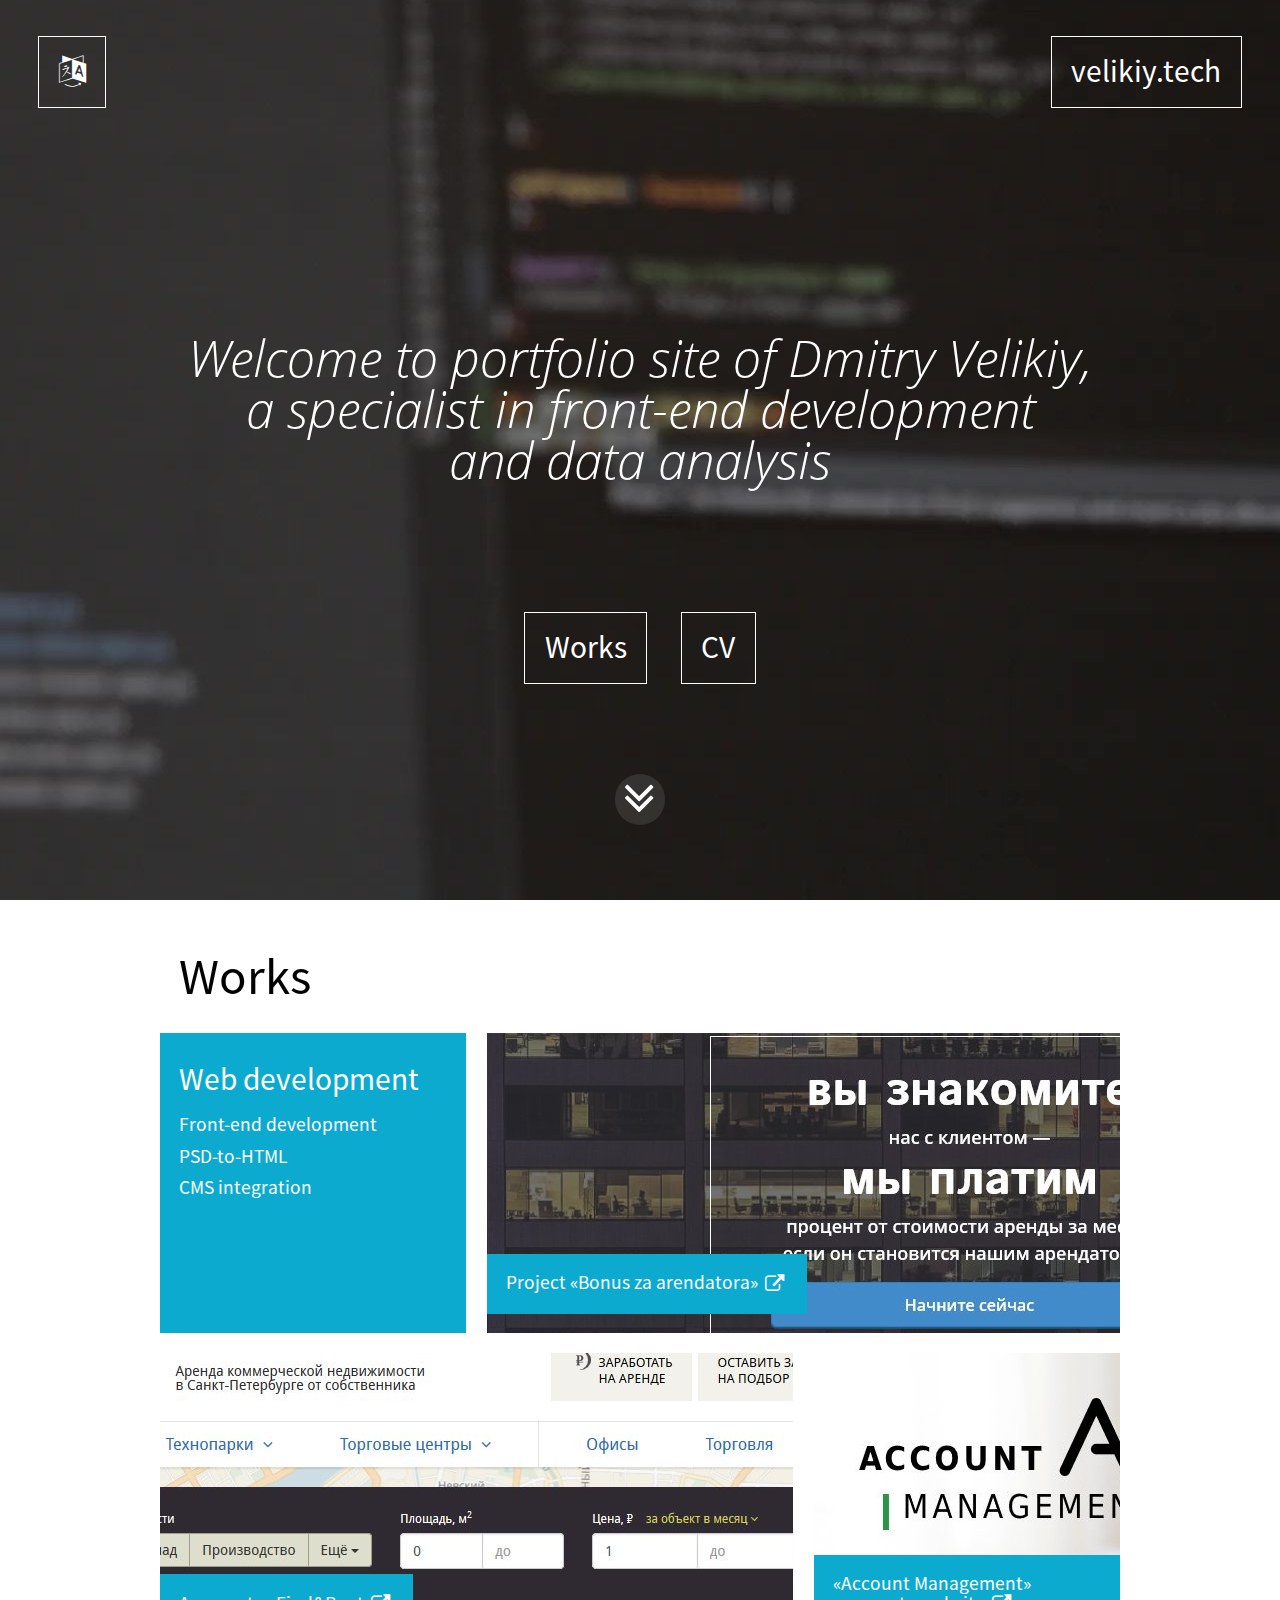
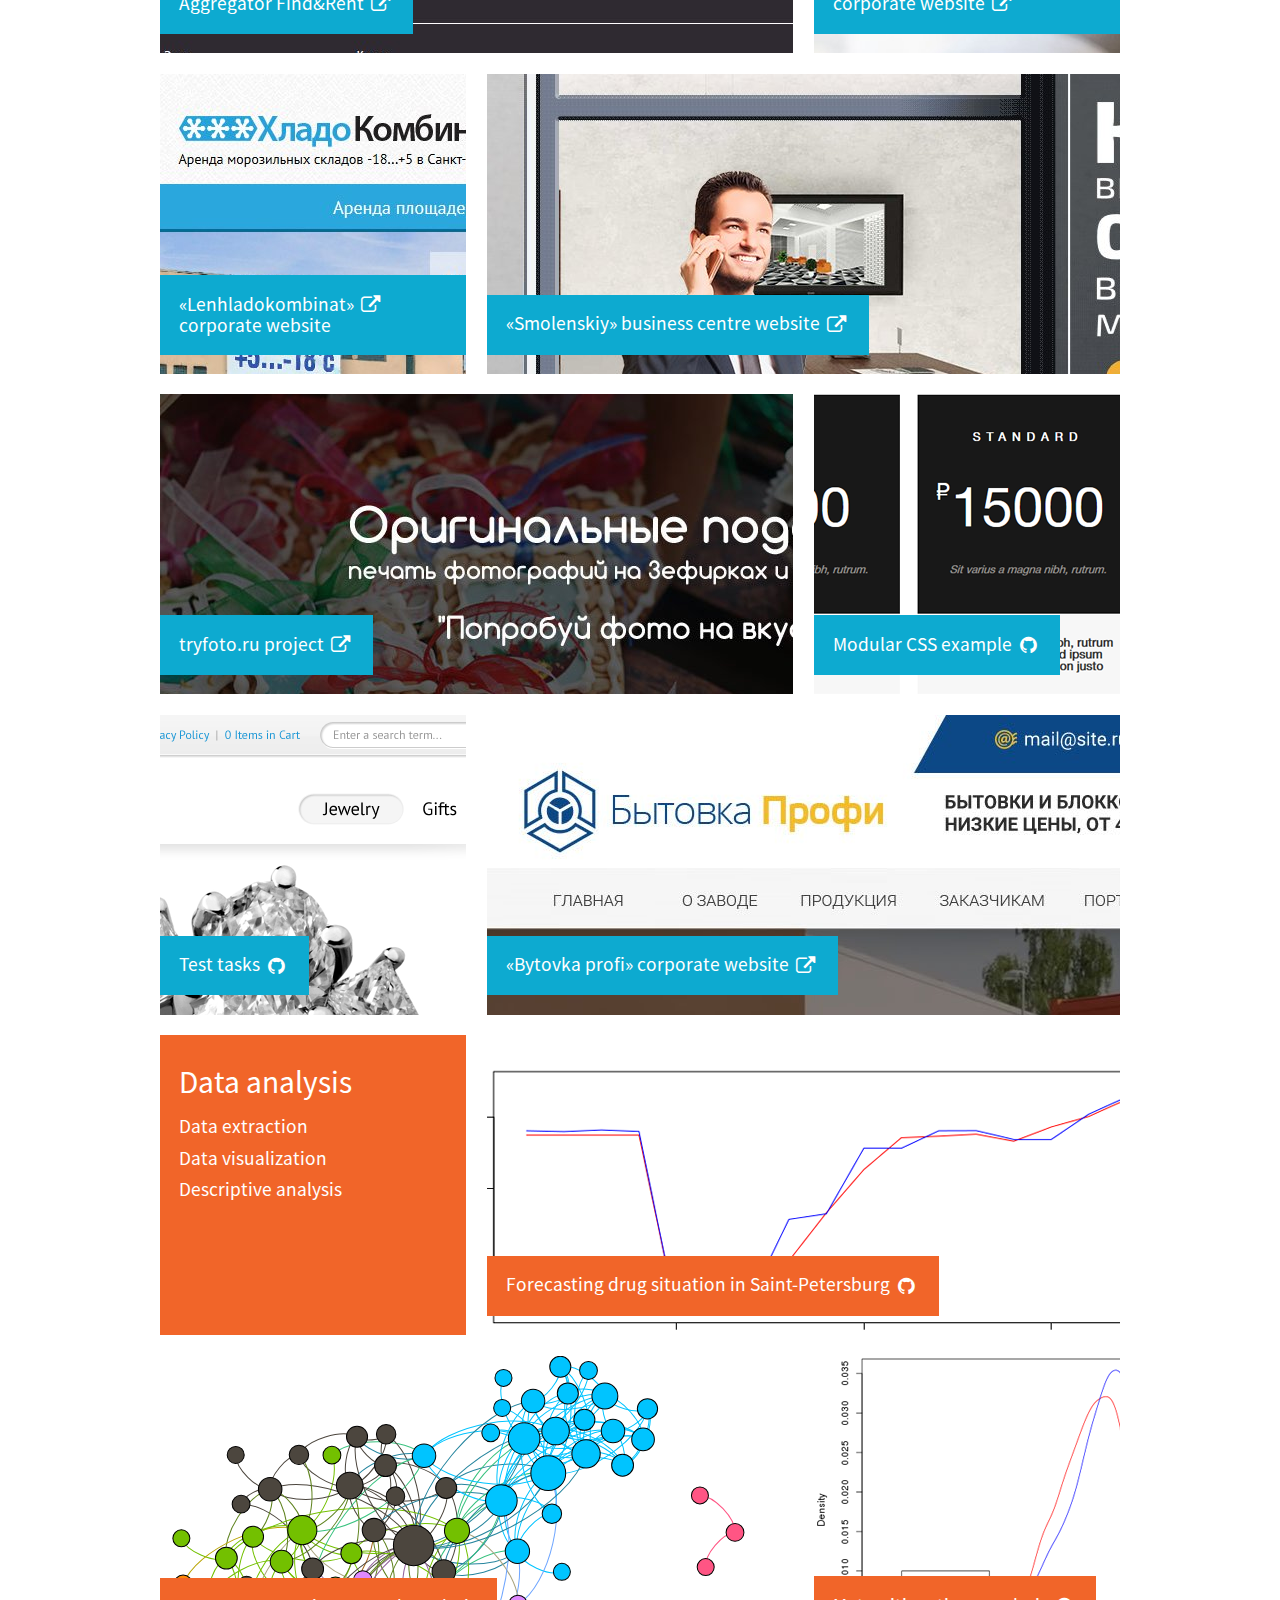
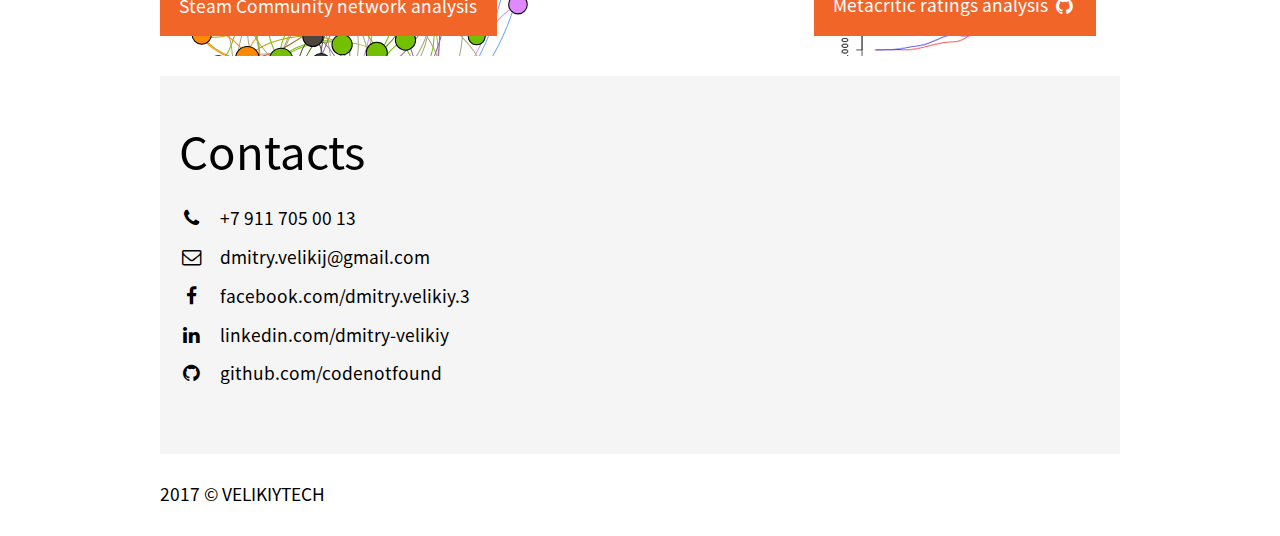
==== commit 9af4de3e: "added language switcher" ====
--- a/en/index.html
+++ b/en/index.html
@@ -41,6 +41,10 @@
         <source src="/assets/video/video.webm" type="video/webm" />
         Your browser does not support the video tag. I suggest you upgrade your browser.
     </video>
+    <a class="intro__button intro__button--language" href="/" 
+        title="Русская версия">
+        <i class="fa fa-language" aria-hidden="true"></i>
+    </a>
     <a class="intro__button intro__button--brand" href="#">
         velikiy.tech
     </a>
--- a/assets/css/style.css
+++ b/assets/css/style.css
@@ -1,4 +1,4 @@
-﻿html,body,div,span,applet,object,iframe,h1,h2,h3,h4,h5,h6,p,blockquote,pre,a,abbr,acronym,address,big,cite,code,del,dfn,em,img,ins,kbd,q,s,samp,small,strike,strong,sub,sup,tt,var,b,u,i,center,dl,dt,dd,ol,ul,li,fieldset,form,label,legend,table,caption,tbody,tfoot,thead,tr,th,td,article,aside,canvas,details,embed,figure,figcaption,footer,header,hgroup,menu,nav,output,ruby,section,summary,time,mark,audio,video{margin:0;padding:0;border:0;font:inherit;font-size:100%;vertical-align:baseline}html{line-height:1}ol,ul{list-style:none}table{border-collapse:collapse;border-spacing:0}caption,th,td{text-align:left;font-weight:normal;vertical-align:middle}q,blockquote{quotes:none}q:before,q:after,blockquote:before,blockquote:after{content:"";content:none}a img{border:none}article,aside,details,figcaption,figure,footer,header,hgroup,main,menu,nav,section,summary{display:block}body{font-size:16px;line-height:1;font-family:'Source Sans Pro', sans-serif}@media (max-width: 1600px){body{font-size:14px}}@media (max-width: 1366px){body{font-size:12px}}@media (max-width: 1100px){body{font-size:9px}}@font-face{font-family:"Source Sans Pro";src:url('../fonts/source-sans-pro/SourceSansPro-Regular.otf.woff2?1472503738') format('woff2'),url('../fonts/source-sans-pro/SourceSansPro-Regular.otf.woff?1472503738') format('woff'),url('../fonts/source-sans-pro/SourceSansPro-Regular.eot?1472503738') format('embedded-opentype')}@font-face{font-family:"Open Sans";src:url('../fonts/open-sans/OpenSans-LightItalic.woff2?1472503738') format('woff2'),url('../fonts/open-sans/OpenSans-LightItalic.woff?1472503738') format('woff'),url('../fonts/open-sans/OpenSans-LightItalic.eot?1472503738') format('embedded-opentype');font-weight:300;font-style:italic}/*!
+html,body,div,span,applet,object,iframe,h1,h2,h3,h4,h5,h6,p,blockquote,pre,a,abbr,acronym,address,big,cite,code,del,dfn,em,img,ins,kbd,q,s,samp,small,strike,strong,sub,sup,tt,var,b,u,i,center,dl,dt,dd,ol,ul,li,fieldset,form,label,legend,table,caption,tbody,tfoot,thead,tr,th,td,article,aside,canvas,details,embed,figure,figcaption,footer,header,hgroup,menu,nav,output,ruby,section,summary,time,mark,audio,video{margin:0;padding:0;border:0;font:inherit;font-size:100%;vertical-align:baseline}html{line-height:1}ol,ul{list-style:none}table{border-collapse:collapse;border-spacing:0}caption,th,td{text-align:left;font-weight:normal;vertical-align:middle}q,blockquote{quotes:none}q:before,q:after,blockquote:before,blockquote:after{content:"";content:none}a img{border:none}article,aside,details,figcaption,figure,footer,header,hgroup,main,menu,nav,section,summary{display:block}body{font-size:16px;line-height:1;font-family:'Source Sans Pro', sans-serif}@media (max-width: 1600px){body{font-size:14px}}@media (max-width: 1366px){body{font-size:12px}}@media (max-width: 1100px){body{font-size:9px}}@font-face{font-family:"Source Sans Pro";src:url('../fonts/source-sans-pro/SourceSansPro-Regular.otf.woff2?1472503738') format('woff2'),url('../fonts/source-sans-pro/SourceSansPro-Regular.otf.woff?1472503738') format('woff'),url('../fonts/source-sans-pro/SourceSansPro-Regular.eot?1472503738') format('embedded-opentype')}@font-face{font-family:"Open Sans";src:url('../fonts/open-sans/OpenSans-LightItalic.woff2?1472503738') format('woff2'),url('../fonts/open-sans/OpenSans-LightItalic.woff?1472503738') format('woff'),url('../fonts/open-sans/OpenSans-LightItalic.eot?1472503738') format('embedded-opentype');font-weight:300;font-style:italic}/*!
  * Strip - A Less Intrusive Responsive Lightbox - v1.6.2
  * (c) 2014-2015 Nick Stakenburg
  *
@@ -7,8 +7,9 @@
  * Licensing:
  * - Commercial: http://www.stripjs.com/license
  * - Non-commercial: http://creativecommons.org/licenses/by-nc-nd/3.0
- */.strp-window{position:fixed;width:0;height:100%;overflow:hidden;background:#292929;font:13px/20px "Lucida Sans", "Lucida Sans Unicode", "Lucida Grande", Verdana, Arial, sans-serif}.strp-window.strp-vertical{height:0;width:100%}.strp-window{margin-left:40px}.strp-window.strp-vertical{margin-left:0;margin-bottom:40px}@media all and (max-width: 414px) and (orientation: portrait), all and (max-width: 736px) and (max-height: 414px){.strp-window.strp-horizontal{min-width:100%}}@media all and (max-height: 414px) and (orientation: landscape), all and (max-height: 736px) and (max-width: 414px){.strp-window.strp-vertical{min-height:100%}}.strp-window,.strp-spinner-move{z-index:99999}.strp-window,.strp-window [class^='strp-'],.strp-spinner-move,.strp-spinner-move [class^='strp-']{box-sizing:border-box}.strp-window{transform:translateZ(0px)}.strp-measured{margin:0 !important;min-width:0 !important;min-height:0 !important}.strp-pages{position:absolute;width:100%;height:100%;overflow:hidden}.strp-side-right{top:0;right:0}.strp-side-right .strp-pages{top:0;right:0}.strp-side-right .strp-page{top:0;right:0}.strp-side-right .strp-close{top:0;right:0}.strp-side-left{top:0;left:0}.strp-side-left .strp-pages{top:0;left:0}.strp-side-left .strp-page{top:0;left:0}.strp-side-left .strp-close{top:0;right:0}.strp-side-top{top:0;left:0}.strp-side-top .strp-pages{top:0;left:0}.strp-side-top .strp-page{top:0;left:0}.strp-side-top .strp-close{top:0;right:0}.strp-side-bottom{bottom:0;left:0}.strp-side-bottom .strp-pages{bottom:0;left:0}.strp-side-bottom .strp-page{bottom:0;left:0}.strp-side-bottom .strp-close{top:0;right:0}.strp-page{position:absolute;width:100%;height:100%}.strp-container{position:absolute;top:0;left:0;right:0;bottom:0;margin:0;padding:0;text-align:center;background:#292929;-webkit-user-select:none;-moz-user-select:none;user-select:none}.strp-no-overlap .strp-container{padding:48px 72px}.strp-no-overlap.strp-no-sides .strp-container{padding:48px 0}.strp-vertical .strp-no-overlap .strp-container{padding:0 72px}.strp-vertical .strp-no-overlap.strp-no-sides .strp-container{padding:0 48px}.strp-hovering-clickable .strp-container{cursor:pointer}.strp-content-element{position:absolute;top:50%;left:50%}.strp-content-element iframe{float:left;width:100%;height:100%}.strp-container img{display:inline-block;vertical-align:middle}.strp-info{position:absolute;bottom:0;left:0;width:100%;color:#efefef;font-size:13px;line-height:20px;background:#000;-webkit-text-size-adjust:none;text-size-adjust:none}.strp-info-padder{display:block;overflow:hidden;padding:12px;position:relative;width:auto}.strp-caption{width:auto;display:inline;white-space:wrap}.strp-position{color:#b3b3b3;float:right;line-height:21px;opacity:0.99;position:relative;text-align:right;margin-left:15px;white-space:nowrap}.strp-info a,.strp-info a:hover{color:#ccc;border:0;background:none;text-decoration:underline}.strp-info a:hover{color:#eee}.strp-nav{position:absolute;top:50%;width:54px;height:72px;margin:0 9px;margin-top:-36px;cursor:pointer;-webkit-user-select:none;-moz-user-select:none;user-select:none}.strp-nav-previous{left:0}.strp-nav-next{right:0;left:auto}.strp-nav-disabled{cursor:default}.strp-nav-button{float:left;width:100%;height:100%;margin:0;padding:0}.strp-nav-button-background{position:absolute;top:0;left:0;width:100%;height:100%;background-color:#101010}.strp-nav-button-icon{float:left;position:relative;height:100%;width:100%;zoom:1;background-position:50% 50%;background-repeat:no-repeat}.strp-close{position:absolute;width:48px;height:48px;cursor:pointer;-webkit-user-select:none;-moz-user-select:none;user-select:none}.strp-close-background,.strp-close-icon{position:absolute;top:12px;left:12px;height:26px;width:26px;background-position:50% 50%;background-repeat:no-repeat}.strp-close-background{filter:alpha(opacity=80);opacity:.8;background-color:#101010}.strp-close:hover .strp-close-background{background-color:#161616}.strp-has-error .strp-container{background-color:#ca3434}.strp-error{position:absolute;top:50%;left:50%;width:240px;height:240px;margin-left:-120px;margin-top:-120px;background-position:50% 50%;background-repeat:no-repeat;background-image:url("strip-skins/strip/error.svg")}.strp-no-svg .strp-error{background-image:url("strip-skins/strip/error.png")}.strp-spinner-move{position:fixed;top:0px;right:0px;height:48px;width:0;overflow:visible !important}.strp-spinner-move.strp-vertical{width:48px;height:0}.strp-spinner{width:48px;height:48px;float:left;position:relative}.strp-spinner-move.strp-side-top{top:0;right:0;bottom:auto;left:auto}.strp-spinner-move.strp-side-bottom{top:auto;right:0;bottom:0;left:auto}.strp-spinner-move.strp-side-right .strp-spinner{margin-left:-48px}.strp-spinner-move.strp-side-left .strp-spinner{margin-right:-48px;float:right}.strp-spinner-move.strp-side-bottom .strp-spinner{margin-top:-48px}.strp-spinner-move.strp-side-top .strp-spinner{position:absolute;bottom:0;right:0;margin-bottom:-48px}@-moz-keyframes strp-spinner-spin{100%{-moz-transform:rotate(360deg)}}@-webkit-keyframes strp-spinner-spin{100%{-webkit-transform:rotate(360deg)}}@keyframes strp-spinner-spin{100%{-webkit-transform:rotate(360deg);transform:rotate(360deg)}}.strp-spinner-rotate,.strp-spinner-frame{position:absolute;top:0;left:0;width:100%;height:100%}.strp-spinner-line{position:absolute;left:50%;top:15px;width:2px;margin-left:-1px;height:3px;border-radius:1px;z-index:80;color:inherit}.strp-window-skin-strip .strp-nav-button-background{background-color:transparent}.strp-window-skin-strip .strp-nav-previous .strp-nav-button-icon{background-image:url("strip-skins/strip/previous.svg")}.strp-window-skin-strip .strp-nav-next .strp-nav-button-icon{background-image:url("strip-skins/strip/next.svg")}.strp-window-skin-strip.strp-no-svg .strp-nav-previous .strp-nav-button-icon{background-image:url("strip-skins/strip/previous-faded.png");opacity:1}.strp-window-skin-strip.strp-no-svg .strp-nav-next .strp-nav-button-icon{background-image:url("strip-skins/strip/next-faded.png");opacity:1}.strp-window-skin-strip .strp-nav .strp-nav-button-icon{opacity:.6}.strp-window-skin-strip.strp-mobile-touch .strp-nav .strp-nav-button-icon{opacity:1}.strp-window-skin-strip .strp-nav:hover .strp-nav-button-icon,.strp-window-skin-strip .strp-nav-hover .strp-nav-button-icon{opacity:1}.strp-window-skin-strip.strp-no-svg .strp-nav.strp-nav-previous:hover .strp-nav-button-icon,.strp-window-skin-strip.strp-no-svg .strp-nav-hover.strp-nav-previous .strp-nav-button-icon{background-image:url("strip-skins/strip/previous.png")}.strp-window-skin-strip.strp-no-svg .strp-nav.strp-nav-next:hover .strp-nav-button-icon,.strp-window-skin-strip.strp-no-svg .strp-nav-hover.strp-nav-next .strp-nav-button-icon{background-image:url("strip-skins/strip/next.png")}@media all and (max-width: 375px) and (orientation: portrait), all and (max-height: 375px) and (max-width: 667px){.strp-window-skin-strip .strp-nav{width:48px;height:60px;margin:0 5px;margin-top:-30px}.strp-window-skin-strip .strp-nav-previous .strp-nav-button-icon{background-image:url("strip-skins/strip/previous-small.svg")}.strp-window-skin-strip .strp-nav-next .strp-nav-button-icon{background-image:url("strip-skins/strip/next-small.svg")}.strp-window-skin-strip.strp-no-svg .strp-nav-previous .strp-nav-button-icon{background-image:url("strip-skins/strip/previous-small-faded.png")}.strp-window-skin-strip.strp-no-svg .strp-nav-next .strp-nav-button-icon{background-image:url("strip-skins/strip/next-small-faded.png")}.strp-window-skin-strip.strp-no-svg .strp-nav.strp-nav-previous:hover .strp-nav-button-icon,.strp-window-skin-strip.strp-no-svg .strp-nav-hover.strp-nav-previous .strp-nav-button-icon{background-image:url("strip-skins/strip/previous-small.png")}.strp-window-skin-strip.strp-no-svg .strp-nav.strp-nav-next:hover .strp-nav-button-icon,.strp-window-skin-strip.strp-no-svg .strp-nav-hover.strp-nav-next .strp-nav-button-icon{background-image:url("strip-skins/strip/next-small.png")}.strp-no-overlap .strp-container{padding:48px 58px}.strp-no-overlap.strp-no-sides .strp-container{padding:48px 0}.strp-vertical .strp-no-overlap .strp-container{padding:0 58px}.strp-vertical .strp-no-overlap.strp-no-sides .strp-container{padding:0 48px}}.strp-window-skin-strip .strp-close .strp-close-icon{background-image:url("strip-skins/strip/close.svg");opacity:.8}.strp-window-skin-strip .strp-close:hover .strp-close-icon{opacity:1}.strp-window-skin-strip.strp-mobile-touch .strp-close .strp-close-icon,.strp-window-skin-strip.strp-mobile-touch .strp-close:hover .strp-close-icon{opacity:1}.strp-window-skin-strip.strp-no-svg .strp-close .strp-close-icon{background-image:url("strip-skins/strip/close.png");opacity:1}/*!
+ */.strp-window{position:fixed;width:0;height:100%;overflow:hidden;background:#292929;font:13px/20px "Lucida Sans", "Lucida Sans Unicode", "Lucida Grande", Verdana, Arial, sans-serif}.strp-window.strp-vertical{height:0;width:100%}.strp-window{margin-left:40px}.strp-window.strp-vertical{margin-left:0;margin-bottom:40px}@media all and (max-width: 414px) and (orientation: portrait), all and (max-width: 736px) and (max-height: 414px){.strp-window.strp-horizontal{min-width:100%}}@media all and (max-height: 414px) and (orientation: landscape), all and (max-height: 736px) and (max-width: 414px){.strp-window.strp-vertical{min-height:100%}}.strp-window,.strp-spinner-move{z-index:99999}.strp-window,.strp-window [class^='strp-'],.strp-spinner-move,.strp-spinner-move [class^='strp-']{box-sizing:border-box}.strp-window{-webkit-transform:translateZ(0px);transform:translateZ(0px)}.strp-measured{margin:0 !important;min-width:0 !important;min-height:0 !important}.strp-pages{position:absolute;width:100%;height:100%;overflow:hidden}.strp-side-right{top:0;right:0}.strp-side-right .strp-pages{top:0;right:0}.strp-side-right .strp-page{top:0;right:0}.strp-side-right .strp-close{top:0;right:0}.strp-side-left{top:0;left:0}.strp-side-left .strp-pages{top:0;left:0}.strp-side-left .strp-page{top:0;left:0}.strp-side-left .strp-close{top:0;right:0}.strp-side-top{top:0;left:0}.strp-side-top .strp-pages{top:0;left:0}.strp-side-top .strp-page{top:0;left:0}.strp-side-top .strp-close{top:0;right:0}.strp-side-bottom{bottom:0;left:0}.strp-side-bottom .strp-pages{bottom:0;left:0}.strp-side-bottom .strp-page{bottom:0;left:0}.strp-side-bottom .strp-close{top:0;right:0}.strp-page{position:absolute;width:100%;height:100%}.strp-container{position:absolute;top:0;left:0;right:0;bottom:0;margin:0;padding:0;text-align:center;background:#292929;-webkit-user-select:none;-moz-user-select:none;-ms-user-select:none;user-select:none}.strp-no-overlap .strp-container{padding:48px 72px}.strp-no-overlap.strp-no-sides .strp-container{padding:48px 0}.strp-vertical .strp-no-overlap .strp-container{padding:0 72px}.strp-vertical .strp-no-overlap.strp-no-sides .strp-container{padding:0 48px}.strp-hovering-clickable .strp-container{cursor:pointer}.strp-content-element{position:absolute;top:50%;left:50%}.strp-content-element iframe{float:left;width:100%;height:100%}.strp-container img{display:inline-block;vertical-align:middle}.strp-info{position:absolute;bottom:0;left:0;width:100%;color:#efefef;font-size:13px;line-height:20px;background:#000;-webkit-text-size-adjust:none;-ms-text-size-adjust:none;text-size-adjust:none}.strp-info-padder{display:block;overflow:hidden;padding:12px;position:relative;width:auto}.strp-caption{width:auto;display:inline;white-space:wrap}.strp-position{color:#b3b3b3;float:right;line-height:21px;opacity:0.99;position:relative;text-align:right;margin-left:15px;white-space:nowrap}.strp-info a,.strp-info a:hover{color:#ccc;border:0;background:none;text-decoration:underline}.strp-info a:hover{color:#eee}.strp-nav{position:absolute;top:50%;width:54px;height:72px;margin:0 9px;margin-top:-36px;cursor:pointer;-webkit-user-select:none;-moz-user-select:none;-ms-user-select:none;user-select:none}.strp-nav-previous{left:0}.strp-nav-next{right:0;left:auto}.strp-nav-disabled{cursor:default}.strp-nav-button{float:left;width:100%;height:100%;margin:0;padding:0}.strp-nav-button-background{position:absolute;top:0;left:0;width:100%;height:100%;background-color:#101010}.strp-nav-button-icon{float:left;position:relative;height:100%;width:100%;zoom:1;background-position:50% 50%;background-repeat:no-repeat}.strp-close{position:absolute;width:48px;height:48px;cursor:pointer;-webkit-user-select:none;-moz-user-select:none;-ms-user-select:none;user-select:none}.strp-close-background,.strp-close-icon{position:absolute;top:12px;left:12px;height:26px;width:26px;background-position:50% 50%;background-repeat:no-repeat}.strp-close-background{filter:alpha(opacity=80);opacity:.8;background-color:#101010}.strp-close:hover .strp-close-background{background-color:#161616}.strp-has-error .strp-container{background-color:#ca3434}.strp-error{position:absolute;top:50%;left:50%;width:240px;height:240px;margin-left:-120px;margin-top:-120px;background-position:50% 50%;background-repeat:no-repeat;background-image:url("strip-skins/strip/error.svg")}.strp-no-svg .strp-error{background-image:url("strip-skins/strip/error.png")}.strp-spinner-move{position:fixed;top:0px;right:0px;height:48px;width:0;overflow:visible !important}.strp-spinner-move.strp-vertical{width:48px;height:0}.strp-spinner{width:48px;height:48px;float:left;position:relative}.strp-spinner-move.strp-side-top{top:0;right:0;bottom:auto;left:auto}.strp-spinner-move.strp-side-bottom{top:auto;right:0;bottom:0;left:auto}.strp-spinner-move.strp-side-right .strp-spinner{margin-left:-48px}.strp-spinner-move.strp-side-left .strp-spinner{margin-right:-48px;float:right}.strp-spinner-move.strp-side-bottom .strp-spinner{margin-top:-48px}.strp-spinner-move.strp-side-top .strp-spinner{position:absolute;bottom:0;right:0;margin-bottom:-48px}@-webkit-keyframes strp-spinner-spin{100%{-webkit-transform:rotate(360deg)}}@keyframes strp-spinner-spin{100%{-webkit-transform:rotate(360deg);transform:rotate(360deg)}}.strp-spinner-rotate,.strp-spinner-frame{position:absolute;top:0;left:0;width:100%;height:100%}.strp-spinner-line{position:absolute;left:50%;top:15px;width:2px;margin-left:-1px;height:3px;border-radius:1px;z-index:80;color:inherit}.strp-window-skin-strip .strp-nav-button-background{background-color:transparent}.strp-window-skin-strip .strp-nav-previous .strp-nav-button-icon{background-image:url("strip-skins/strip/previous.svg")}.strp-window-skin-strip .strp-nav-next .strp-nav-button-icon{background-image:url("strip-skins/strip/next.svg")}.strp-window-skin-strip.strp-no-svg .strp-nav-previous .strp-nav-button-icon{background-image:url("strip-skins/strip/previous-faded.png");opacity:1}.strp-window-skin-strip.strp-no-svg .strp-nav-next .strp-nav-button-icon{background-image:url("strip-skins/strip/next-faded.png");opacity:1}.strp-window-skin-strip .strp-nav .strp-nav-button-icon{opacity:.6}.strp-window-skin-strip.strp-mobile-touch .strp-nav .strp-nav-button-icon{opacity:1}.strp-window-skin-strip .strp-nav:hover .strp-nav-button-icon,.strp-window-skin-strip .strp-nav-hover .strp-nav-button-icon{opacity:1}.strp-window-skin-strip.strp-no-svg .strp-nav.strp-nav-previous:hover .strp-nav-button-icon,.strp-window-skin-strip.strp-no-svg .strp-nav-hover.strp-nav-previous .strp-nav-button-icon{background-image:url("strip-skins/strip/previous.png")}.strp-window-skin-strip.strp-no-svg .strp-nav.strp-nav-next:hover .strp-nav-button-icon,.strp-window-skin-strip.strp-no-svg .strp-nav-hover.strp-nav-next .strp-nav-button-icon{background-image:url("strip-skins/strip/next.png")}@media all and (max-width: 375px) and (orientation: portrait), all and (max-height: 375px) and (max-width: 667px){.strp-window-skin-strip .strp-nav{width:48px;height:60px;margin:0 5px;margin-top:-30px}.strp-window-skin-strip .strp-nav-previous .strp-nav-button-icon{background-image:url("strip-skins/strip/previous-small.svg")}.strp-window-skin-strip .strp-nav-next .strp-nav-button-icon{background-image:url("strip-skins/strip/next-small.svg")}.strp-window-skin-strip.strp-no-svg .strp-nav-previous .strp-nav-button-icon{background-image:url("strip-skins/strip/previous-small-faded.png")}.strp-window-skin-strip.strp-no-svg .strp-nav-next .strp-nav-button-icon{background-image:url("strip-skins/strip/next-small-faded.png")}.strp-window-skin-strip.strp-no-svg .strp-nav.strp-nav-previous:hover .strp-nav-button-icon,.strp-window-skin-strip.strp-no-svg .strp-nav-hover.strp-nav-previous .strp-nav-button-icon{background-image:url("strip-skins/strip/previous-small.png")}.strp-window-skin-strip.strp-no-svg .strp-nav.strp-nav-next:hover .strp-nav-button-icon,.strp-window-skin-strip.strp-no-svg .strp-nav-hover.strp-nav-next .strp-nav-button-icon{background-image:url("strip-skins/strip/next-small.png")}.strp-no-overlap .strp-container{padding:48px 58px}.strp-no-overlap.strp-no-sides .strp-container{padding:48px 0}.strp-vertical .strp-no-overlap .strp-container{padding:0 58px}.strp-vertical .strp-no-overlap.strp-no-sides .strp-container{padding:0 48px}}.strp-window-skin-strip .strp-close .strp-close-icon{background-image:url("strip-skins/strip/close.svg");opacity:.8}.strp-window-skin-strip .strp-close:hover .strp-close-icon{opacity:1}.strp-window-skin-strip.strp-mobile-touch .strp-close .strp-close-icon,.strp-window-skin-strip.strp-mobile-touch .strp-close:hover .strp-close-icon{opacity:1}.strp-window-skin-strip.strp-no-svg .strp-close .strp-close-icon{background-image:url("strip-skins/strip/close.png");opacity:1}/*!
  *  Font Awesome 4.5.0 by @davegandy - http://fontawesome.io - @fontawesome
  *  License - http://fontawesome.io/license (Font: SIL OFL 1.1, CSS: MIT License)
- */@font-face{font-family:'FontAwesome';src:url("../fonts/font-awesome/fontawesome-webfont.eot?v=4.5.0");src:url("../fonts/font-awesome/fontawesome-webfont.eot?#iefix&v=4.5.0") format("embedded-opentype"),url("../fonts/font-awesome/fontawesome-webfont.woff2?v=4.5.0") format("woff2"),url("../fonts/font-awesome/fontawesome-webfont.woff?v=4.5.0") format("woff"),url("../fonts/font-awesome/fontawesome-webfont.ttf?v=4.5.0") format("truetype"),url("../fonts/font-awesome/fontawesome-webfont.svg?v=4.5.0#fontawesomeregular") format("svg");font-weight:normal;font-style:normal}.fa{display:inline-block;font:normal normal normal 14px/1 FontAwesome;font-size:inherit;text-rendering:auto;-webkit-font-smoothing:antialiased;-moz-osx-font-smoothing:grayscale}.fa-lg{font-size:1.33333em;line-height:.75em;vertical-align:-15%}.fa-2x{font-size:2em}.fa-3x{font-size:3em}.fa-4x{font-size:4em}.fa-5x{font-size:5em}.fa-fw{width:1.28571em;text-align:center}.fa-ul{padding-left:0;margin-left:2.14286em;list-style-type:none}.fa-ul>li{position:relative}.fa-li{position:absolute;left:-2.14286em;width:2.14286em;top:.14286em;text-align:center}.fa-li.fa-lg{left:-1.85714em}.fa-border{padding:.2em .25em .15em;border:solid 0.08em #eee;border-radius:.1em}.fa-pull-left{float:left}.fa-pull-right{float:right}.fa.fa-pull-left{margin-right:.3em}.fa.fa-pull-right{margin-left:.3em}.pull-right{float:right}.pull-left{float:left}.fa.pull-left{margin-right:.3em}.fa.pull-right{margin-left:.3em}.fa-spin{-webkit-animation:fa-spin 2s infinite linear;animation:fa-spin 2s infinite linear}.fa-pulse{-webkit-animation:fa-spin 1s infinite steps(8);animation:fa-spin 1s infinite steps(8)}@-webkit-keyframes fa-spin{0%{-webkit-transform:rotate(0deg);transform:rotate(0deg)}100%{-webkit-transform:rotate(359deg);transform:rotate(359deg)}}@keyframes fa-spin{0%{-webkit-transform:rotate(0deg);transform:rotate(0deg)}100%{-webkit-transform:rotate(359deg);transform:rotate(359deg)}}.fa-rotate-90{filter:progid:DXImageTransform.Microsoft.BasicImage(rotation=1);-webkit-transform:rotate(90deg);-ms-transform:rotate(90deg);transform:rotate(90deg)}.fa-rotate-180{filter:progid:DXImageTransform.Microsoft.BasicImage(rotation=2);-webkit-transform:rotate(180deg);-ms-transform:rotate(180deg);transform:rotate(180deg)}.fa-rotate-270{filter:progid:DXImageTransform.Microsoft.BasicImage(rotation=3);-webkit-transform:rotate(270deg);-ms-transform:rotate(270deg);transform:rotate(270deg)}.fa-flip-horizontal{filter:progid:DXImageTransform.Microsoft.BasicImage(rotation=0);-webkit-transform:scale(-1, 1);-ms-transform:scale(-1, 1);transform:scale(-1, 1)}.fa-flip-vertical{filter:progid:DXImageTransform.Microsoft.BasicImage(rotation=2);-webkit-transform:scale(1, -1);-ms-transform:scale(1, -1);transform:scale(1, -1)}:root .fa-rotate-90,:root .fa-rotate-180,:root .fa-rotate-270,:root .fa-flip-horizontal,:root .fa-flip-vertical{filter:none}.fa-stack{position:relative;display:inline-block;width:2em;height:2em;line-height:2em;vertical-align:middle}.fa-stack-1x,.fa-stack-2x{position:absolute;left:0;width:100%;text-align:center}.fa-stack-1x{line-height:inherit}.fa-stack-2x{font-size:2em}.fa-inverse{color:#fff}.fa-glass:before{content:""}.fa-music:before{content:""}.fa-search:before{content:""}.fa-envelope-o:before{content:""}.fa-heart:before{content:""}.fa-star:before{content:""}.fa-star-o:before{content:""}.fa-user:before{content:""}.fa-film:before{content:""}.fa-th-large:before{content:""}.fa-th:before{content:""}.fa-th-list:before{content:""}.fa-check:before{content:""}.fa-remove:before,.fa-close:before,.fa-times:before{content:""}.fa-search-plus:before{content:""}.fa-search-minus:before{content:""}.fa-power-off:before{content:""}.fa-signal:before{content:""}.fa-gear:before,.fa-cog:before{content:""}.fa-trash-o:before{content:""}.fa-home:before{content:""}.fa-file-o:before{content:""}.fa-clock-o:before{content:""}.fa-road:before{content:""}.fa-download:before{content:""}.fa-arrow-circle-o-down:before{content:""}.fa-arrow-circle-o-up:before{content:""}.fa-inbox:before{content:""}.fa-play-circle-o:before{content:""}.fa-rotate-right:before,.fa-repeat:before{content:""}.fa-refresh:before{content:""}.fa-list-alt:before{content:""}.fa-lock:before{content:""}.fa-flag:before{content:""}.fa-headphones:before{content:""}.fa-volume-off:before{content:""}.fa-volume-down:before{content:""}.fa-volume-up:before{content:""}.fa-qrcode:before{content:""}.fa-barcode:before{content:""}.fa-tag:before{content:""}.fa-tags:before{content:""}.fa-book:before{content:""}.fa-bookmark:before{content:""}.fa-print:before{content:""}.fa-camera:before{content:""}.fa-font:before{content:""}.fa-bold:before{content:""}.fa-italic:before{content:""}.fa-text-height:before{content:""}.fa-text-width:before{content:""}.fa-align-left:before{content:""}.fa-align-center:before{content:""}.fa-align-right:before{content:""}.fa-align-justify:before{content:""}.fa-list:before{content:""}.fa-dedent:before,.fa-outdent:before{content:""}.fa-indent:before{content:""}.fa-video-camera:before{content:""}.fa-photo:before,.fa-image:before,.fa-picture-o:before{content:""}.fa-pencil:before{content:""}.fa-map-marker:before{content:""}.fa-adjust:before{content:""}.fa-tint:before{content:""}.fa-edit:before,.fa-pencil-square-o:before{content:""}.fa-share-square-o:before{content:""}.fa-check-square-o:before{content:""}.fa-arrows:before{content:""}.fa-step-backward:before{content:""}.fa-fast-backward:before{content:""}.fa-backward:before{content:""}.fa-play:before{content:""}.fa-pause:before{content:""}.fa-stop:before{content:""}.fa-forward:before{content:""}.fa-fast-forward:before{content:""}.fa-step-forward:before{content:""}.fa-eject:before{content:""}.fa-chevron-left:before{content:""}.fa-chevron-right:before{content:""}.fa-plus-circle:before{content:""}.fa-minus-circle:before{content:""}.fa-times-circle:before{content:""}.fa-check-circle:before{content:""}.fa-question-circle:before{content:""}.fa-info-circle:before{content:""}.fa-crosshairs:before{content:""}.fa-times-circle-o:before{content:""}.fa-check-circle-o:before{content:""}.fa-ban:before{content:""}.fa-arrow-left:before{content:""}.fa-arrow-right:before{content:""}.fa-arrow-up:before{content:""}.fa-arrow-down:before{content:""}.fa-mail-forward:before,.fa-share:before{content:""}.fa-expand:before{content:""}.fa-compress:before{content:""}.fa-plus:before{content:""}.fa-minus:before{content:""}.fa-asterisk:before{content:""}.fa-exclamation-circle:before{content:""}.fa-gift:before{content:""}.fa-leaf:before{content:""}.fa-fire:before{content:""}.fa-eye:before{content:""}.fa-eye-slash:before{content:""}.fa-warning:before,.fa-exclamation-triangle:before{content:""}.fa-plane:before{content:""}.fa-calendar:before{content:""}.fa-random:before{content:""}.fa-comment:before{content:""}.fa-magnet:before{content:""}.fa-chevron-up:before{content:""}.fa-chevron-down:before{content:""}.fa-retweet:before{content:""}.fa-shopping-cart:before{content:""}.fa-folder:before{content:""}.fa-folder-open:before{content:""}.fa-arrows-v:before{content:""}.fa-arrows-h:before{content:""}.fa-bar-chart-o:before,.fa-bar-chart:before{content:""}.fa-twitter-square:before{content:""}.fa-facebook-square:before{content:""}.fa-camera-retro:before{content:""}.fa-key:before{content:""}.fa-gears:before,.fa-cogs:before{content:""}.fa-comments:before{content:""}.fa-thumbs-o-up:before{content:""}.fa-thumbs-o-down:before{content:""}.fa-star-half:before{content:""}.fa-heart-o:before{content:""}.fa-sign-out:before{content:""}.fa-linkedin-square:before{content:""}.fa-thumb-tack:before{content:""}.fa-external-link:before{content:""}.fa-sign-in:before{content:""}.fa-trophy:before{content:""}.fa-github-square:before{content:""}.fa-upload:before{content:""}.fa-lemon-o:before{content:""}.fa-phone:before{content:""}.fa-square-o:before{content:""}.fa-bookmark-o:before{content:""}.fa-phone-square:before{content:""}.fa-twitter:before{content:""}.fa-facebook-f:before,.fa-facebook:before{content:""}.fa-github:before{content:""}.fa-unlock:before{content:""}.fa-credit-card:before{content:""}.fa-feed:before,.fa-rss:before{content:""}.fa-hdd-o:before{content:""}.fa-bullhorn:before{content:""}.fa-bell:before{content:""}.fa-certificate:before{content:""}.fa-hand-o-right:before{content:""}.fa-hand-o-left:before{content:""}.fa-hand-o-up:before{content:""}.fa-hand-o-down:before{content:""}.fa-arrow-circle-left:before{content:""}.fa-arrow-circle-right:before{content:""}.fa-arrow-circle-up:before{content:""}.fa-arrow-circle-down:before{content:""}.fa-globe:before{content:""}.fa-wrench:before{content:""}.fa-tasks:before{content:""}.fa-filter:before{content:""}.fa-briefcase:before{content:""}.fa-arrows-alt:before{content:""}.fa-group:before,.fa-users:before{content:""}.fa-chain:before,.fa-link:before{content:""}.fa-cloud:before{content:""}.fa-flask:before{content:""}.fa-cut:before,.fa-scissors:before{content:""}.fa-copy:before,.fa-files-o:before{content:""}.fa-paperclip:before{content:""}.fa-save:before,.fa-floppy-o:before{content:""}.fa-square:before{content:""}.fa-navicon:before,.fa-reorder:before,.fa-bars:before{content:""}.fa-list-ul:before{content:""}.fa-list-ol:before{content:""}.fa-strikethrough:before{content:""}.fa-underline:before{content:""}.fa-table:before{content:""}.fa-magic:before{content:""}.fa-truck:before{content:""}.fa-pinterest:before{content:""}.fa-pinterest-square:before{content:""}.fa-google-plus-square:before{content:""}.fa-google-plus:before{content:""}.fa-money:before{content:""}.fa-caret-down:before{content:""}.fa-caret-up:before{content:""}.fa-caret-left:before{content:""}.fa-caret-right:before{content:""}.fa-columns:before{content:""}.fa-unsorted:before,.fa-sort:before{content:""}.fa-sort-down:before,.fa-sort-desc:before{content:""}.fa-sort-up:before,.fa-sort-asc:before{content:""}.fa-envelope:before{content:""}.fa-linkedin:before{content:""}.fa-rotate-left:before,.fa-undo:before{content:""}.fa-legal:before,.fa-gavel:before{content:""}.fa-dashboard:before,.fa-tachometer:before{content:""}.fa-comment-o:before{content:""}.fa-comments-o:before{content:""}.fa-flash:before,.fa-bolt:before{content:""}.fa-sitemap:before{content:""}.fa-umbrella:before{content:""}.fa-paste:before,.fa-clipboard:before{content:""}.fa-lightbulb-o:before{content:""}.fa-exchange:before{content:""}.fa-cloud-download:before{content:""}.fa-cloud-upload:before{content:""}.fa-user-md:before{content:""}.fa-stethoscope:before{content:""}.fa-suitcase:before{content:""}.fa-bell-o:before{content:""}.fa-coffee:before{content:""}.fa-cutlery:before{content:""}.fa-file-text-o:before{content:""}.fa-building-o:before{content:""}.fa-hospital-o:before{content:""}.fa-ambulance:before{content:""}.fa-medkit:before{content:""}.fa-fighter-jet:before{content:""}.fa-beer:before{content:""}.fa-h-square:before{content:""}.fa-plus-square:before{content:""}.fa-angle-double-left:before{content:""}.fa-angle-double-right:before{content:""}.fa-angle-double-up:before{content:""}.fa-angle-double-down:before{content:""}.fa-angle-left:before{content:""}.fa-angle-right:before{content:""}.fa-angle-up:before{content:""}.fa-angle-down:before{content:""}.fa-desktop:before{content:""}.fa-laptop:before{content:""}.fa-tablet:before{content:""}.fa-mobile-phone:before,.fa-mobile:before{content:""}.fa-circle-o:before{content:""}.fa-quote-left:before{content:""}.fa-quote-right:before{content:""}.fa-spinner:before{content:""}.fa-circle:before{content:""}.fa-mail-reply:before,.fa-reply:before{content:""}.fa-github-alt:before{content:""}.fa-folder-o:before{content:""}.fa-folder-open-o:before{content:""}.fa-smile-o:before{content:""}.fa-frown-o:before{content:""}.fa-meh-o:before{content:""}.fa-gamepad:before{content:""}.fa-keyboard-o:before{content:""}.fa-flag-o:before{content:""}.fa-flag-checkered:before{content:""}.fa-terminal:before{content:""}.fa-code:before{content:""}.fa-mail-reply-all:before,.fa-reply-all:before{content:""}.fa-star-half-empty:before,.fa-star-half-full:before,.fa-star-half-o:before{content:""}.fa-location-arrow:before{content:""}.fa-crop:before{content:""}.fa-code-fork:before{content:""}.fa-unlink:before,.fa-chain-broken:before{content:""}.fa-question:before{content:""}.fa-info:before{content:""}.fa-exclamation:before{content:""}.fa-superscript:before{content:""}.fa-subscript:before{content:""}.fa-eraser:before{content:""}.fa-puzzle-piece:before{content:""}.fa-microphone:before{content:""}.fa-microphone-slash:before{content:""}.fa-shield:before{content:""}.fa-calendar-o:before{content:""}.fa-fire-extinguisher:before{content:""}.fa-rocket:before{content:""}.fa-maxcdn:before{content:""}.fa-chevron-circle-left:before{content:""}.fa-chevron-circle-right:before{content:""}.fa-chevron-circle-up:before{content:""}.fa-chevron-circle-down:before{content:""}.fa-html5:before{content:""}.fa-css3:before{content:""}.fa-anchor:before{content:""}.fa-unlock-alt:before{content:""}.fa-bullseye:before{content:""}.fa-ellipsis-h:before{content:""}.fa-ellipsis-v:before{content:""}.fa-rss-square:before{content:""}.fa-play-circle:before{content:""}.fa-ticket:before{content:""}.fa-minus-square:before{content:""}.fa-minus-square-o:before{content:""}.fa-level-up:before{content:""}.fa-level-down:before{content:""}.fa-check-square:before{content:""}.fa-pencil-square:before{content:""}.fa-external-link-square:before{content:""}.fa-share-square:before{content:""}.fa-compass:before{content:""}.fa-toggle-down:before,.fa-caret-square-o-down:before{content:""}.fa-toggle-up:before,.fa-caret-square-o-up:before{content:""}.fa-toggle-right:before,.fa-caret-square-o-right:before{content:""}.fa-euro:before,.fa-eur:before{content:""}.fa-gbp:before{content:""}.fa-dollar:before,.fa-usd:before{content:""}.fa-rupee:before,.fa-inr:before{content:""}.fa-cny:before,.fa-rmb:before,.fa-yen:before,.fa-jpy:before{content:""}.fa-ruble:before,.fa-rouble:before,.fa-rub:before{content:""}.fa-won:before,.fa-krw:before{content:""}.fa-bitcoin:before,.fa-btc:before{content:""}.fa-file:before{content:""}.fa-file-text:before{content:""}.fa-sort-alpha-asc:before{content:""}.fa-sort-alpha-desc:before{content:""}.fa-sort-amount-asc:before{content:""}.fa-sort-amount-desc:before{content:""}.fa-sort-numeric-asc:before{content:""}.fa-sort-numeric-desc:before{content:""}.fa-thumbs-up:before{content:""}.fa-thumbs-down:before{content:""}.fa-youtube-square:before{content:""}.fa-youtube:before{content:""}.fa-xing:before{content:""}.fa-xing-square:before{content:""}.fa-youtube-play:before{content:""}.fa-dropbox:before{content:""}.fa-stack-overflow:before{content:""}.fa-instagram:before{content:""}.fa-flickr:before{content:""}.fa-adn:before{content:""}.fa-bitbucket:before{content:""}.fa-bitbucket-square:before{content:""}.fa-tumblr:before{content:""}.fa-tumblr-square:before{content:""}.fa-long-arrow-down:before{content:""}.fa-long-arrow-up:before{content:""}.fa-long-arrow-left:before{content:""}.fa-long-arrow-right:before{content:""}.fa-apple:before{content:""}.fa-windows:before{content:""}.fa-android:before{content:""}.fa-linux:before{content:""}.fa-dribbble:before{content:""}.fa-skype:before{content:""}.fa-foursquare:before{content:""}.fa-trello:before{content:""}.fa-female:before{content:""}.fa-male:before{content:""}.fa-gittip:before,.fa-gratipay:before{content:""}.fa-sun-o:before{content:""}.fa-moon-o:before{content:""}.fa-archive:before{content:""}.fa-bug:before{content:""}.fa-vk:before{content:""}.fa-weibo:before{content:""}.fa-renren:before{content:""}.fa-pagelines:before{content:""}.fa-stack-exchange:before{content:""}.fa-arrow-circle-o-right:before{content:""}.fa-arrow-circle-o-left:before{content:""}.fa-toggle-left:before,.fa-caret-square-o-left:before{content:""}.fa-dot-circle-o:before{content:""}.fa-wheelchair:before{content:""}.fa-vimeo-square:before{content:""}.fa-turkish-lira:before,.fa-try:before{content:""}.fa-plus-square-o:before{content:""}.fa-space-shuttle:before{content:""}.fa-slack:before{content:""}.fa-envelope-square:before{content:""}.fa-wordpress:before{content:""}.fa-openid:before{content:""}.fa-institution:before,.fa-bank:before,.fa-university:before{content:""}.fa-mortar-board:before,.fa-graduation-cap:before{content:""}.fa-yahoo:before{content:""}.fa-google:before{content:""}.fa-reddit:before{content:""}.fa-reddit-square:before{content:""}.fa-stumbleupon-circle:before{content:""}.fa-stumbleupon:before{content:""}.fa-delicious:before{content:""}.fa-digg:before{content:""}.fa-pied-piper:before{content:""}.fa-pied-piper-alt:before{content:""}.fa-drupal:before{content:""}.fa-joomla:before{content:""}.fa-language:before{content:""}.fa-fax:before{content:""}.fa-building:before{content:""}.fa-child:before{content:""}.fa-paw:before{content:""}.fa-spoon:before{content:""}.fa-cube:before{content:""}.fa-cubes:before{content:""}.fa-behance:before{content:""}.fa-behance-square:before{content:""}.fa-steam:before{content:""}.fa-steam-square:before{content:""}.fa-recycle:before{content:""}.fa-automobile:before,.fa-car:before{content:""}.fa-cab:before,.fa-taxi:before{content:""}.fa-tree:before{content:""}.fa-spotify:before{content:""}.fa-deviantart:before{content:""}.fa-soundcloud:before{content:""}.fa-database:before{content:""}.fa-file-pdf-o:before{content:""}.fa-file-word-o:before{content:""}.fa-file-excel-o:before{content:""}.fa-file-powerpoint-o:before{content:""}.fa-file-photo-o:before,.fa-file-picture-o:before,.fa-file-image-o:before{content:""}.fa-file-zip-o:before,.fa-file-archive-o:before{content:""}.fa-file-sound-o:before,.fa-file-audio-o:before{content:""}.fa-file-movie-o:before,.fa-file-video-o:before{content:""}.fa-file-code-o:before{content:""}.fa-vine:before{content:""}.fa-codepen:before{content:""}.fa-jsfiddle:before{content:""}.fa-life-bouy:before,.fa-life-buoy:before,.fa-life-saver:before,.fa-support:before,.fa-life-ring:before{content:""}.fa-circle-o-notch:before{content:""}.fa-ra:before,.fa-rebel:before{content:""}.fa-ge:before,.fa-empire:before{content:""}.fa-git-square:before{content:""}.fa-git:before{content:""}.fa-y-combinator-square:before,.fa-yc-square:before,.fa-hacker-news:before{content:""}.fa-tencent-weibo:before{content:""}.fa-qq:before{content:""}.fa-wechat:before,.fa-weixin:before{content:""}.fa-send:before,.fa-paper-plane:before{content:""}.fa-send-o:before,.fa-paper-plane-o:before{content:""}.fa-history:before{content:""}.fa-circle-thin:before{content:""}.fa-header:before{content:""}.fa-paragraph:before{content:""}.fa-sliders:before{content:""}.fa-share-alt:before{content:""}.fa-share-alt-square:before{content:""}.fa-bomb:before{content:""}.fa-soccer-ball-o:before,.fa-futbol-o:before{content:""}.fa-tty:before{content:""}.fa-binoculars:before{content:""}.fa-plug:before{content:""}.fa-slideshare:before{content:""}.fa-twitch:before{content:""}.fa-yelp:before{content:""}.fa-newspaper-o:before{content:""}.fa-wifi:before{content:""}.fa-calculator:before{content:""}.fa-paypal:before{content:""}.fa-google-wallet:before{content:""}.fa-cc-visa:before{content:""}.fa-cc-mastercard:before{content:""}.fa-cc-discover:before{content:""}.fa-cc-amex:before{content:""}.fa-cc-paypal:before{content:""}.fa-cc-stripe:before{content:""}.fa-bell-slash:before{content:""}.fa-bell-slash-o:before{content:""}.fa-trash:before{content:""}.fa-copyright:before{content:""}.fa-at:before{content:""}.fa-eyedropper:before{content:""}.fa-paint-brush:before{content:""}.fa-birthday-cake:before{content:""}.fa-area-chart:before{content:""}.fa-pie-chart:before{content:""}.fa-line-chart:before{content:""}.fa-lastfm:before{content:""}.fa-lastfm-square:before{content:""}.fa-toggle-off:before{content:""}.fa-toggle-on:before{content:""}.fa-bicycle:before{content:""}.fa-bus:before{content:""}.fa-ioxhost:before{content:""}.fa-angellist:before{content:""}.fa-cc:before{content:""}.fa-shekel:before,.fa-sheqel:before,.fa-ils:before{content:""}.fa-meanpath:before{content:""}.fa-buysellads:before{content:""}.fa-connectdevelop:before{content:""}.fa-dashcube:before{content:""}.fa-forumbee:before{content:""}.fa-leanpub:before{content:""}.fa-sellsy:before{content:""}.fa-shirtsinbulk:before{content:""}.fa-simplybuilt:before{content:""}.fa-skyatlas:before{content:""}.fa-cart-plus:before{content:""}.fa-cart-arrow-down:before{content:""}.fa-diamond:before{content:""}.fa-ship:before{content:""}.fa-user-secret:before{content:""}.fa-motorcycle:before{content:""}.fa-street-view:before{content:""}.fa-heartbeat:before{content:""}.fa-venus:before{content:""}.fa-mars:before{content:""}.fa-mercury:before{content:""}.fa-intersex:before,.fa-transgender:before{content:""}.fa-transgender-alt:before{content:""}.fa-venus-double:before{content:""}.fa-mars-double:before{content:""}.fa-venus-mars:before{content:""}.fa-mars-stroke:before{content:""}.fa-mars-stroke-v:before{content:""}.fa-mars-stroke-h:before{content:""}.fa-neuter:before{content:""}.fa-genderless:before{content:""}.fa-facebook-official:before{content:""}.fa-pinterest-p:before{content:""}.fa-whatsapp:before{content:""}.fa-server:before{content:""}.fa-user-plus:before{content:""}.fa-user-times:before{content:""}.fa-hotel:before,.fa-bed:before{content:""}.fa-viacoin:before{content:""}.fa-train:before{content:""}.fa-subway:before{content:""}.fa-medium:before{content:""}.fa-yc:before,.fa-y-combinator:before{content:""}.fa-optin-monster:before{content:""}.fa-opencart:before{content:""}.fa-expeditedssl:before{content:""}.fa-battery-4:before,.fa-battery-full:before{content:""}.fa-battery-3:before,.fa-battery-three-quarters:before{content:""}.fa-battery-2:before,.fa-battery-half:before{content:""}.fa-battery-1:before,.fa-battery-quarter:before{content:""}.fa-battery-0:before,.fa-battery-empty:before{content:""}.fa-mouse-pointer:before{content:""}.fa-i-cursor:before{content:""}.fa-object-group:before{content:""}.fa-object-ungroup:before{content:""}.fa-sticky-note:before{content:""}.fa-sticky-note-o:before{content:""}.fa-cc-jcb:before{content:""}.fa-cc-diners-club:before{content:""}.fa-clone:before{content:""}.fa-balance-scale:before{content:""}.fa-hourglass-o:before{content:""}.fa-hourglass-1:before,.fa-hourglass-start:before{content:""}.fa-hourglass-2:before,.fa-hourglass-half:before{content:""}.fa-hourglass-3:before,.fa-hourglass-end:before{content:""}.fa-hourglass:before{content:""}.fa-hand-grab-o:before,.fa-hand-rock-o:before{content:""}.fa-hand-stop-o:before,.fa-hand-paper-o:before{content:""}.fa-hand-scissors-o:before{content:""}.fa-hand-lizard-o:before{content:""}.fa-hand-spock-o:before{content:""}.fa-hand-pointer-o:before{content:""}.fa-hand-peace-o:before{content:""}.fa-trademark:before{content:""}.fa-registered:before{content:""}.fa-creative-commons:before{content:""}.fa-gg:before{content:""}.fa-gg-circle:before{content:""}.fa-tripadvisor:before{content:""}.fa-odnoklassniki:before{content:""}.fa-odnoklassniki-square:before{content:""}.fa-get-pocket:before{content:""}.fa-wikipedia-w:before{content:""}.fa-safari:before{content:""}.fa-chrome:before{content:""}.fa-firefox:before{content:""}.fa-opera:before{content:""}.fa-internet-explorer:before{content:""}.fa-tv:before,.fa-television:before{content:""}.fa-contao:before{content:""}.fa-500px:before{content:""}.fa-amazon:before{content:""}.fa-calendar-plus-o:before{content:""}.fa-calendar-minus-o:before{content:""}.fa-calendar-times-o:before{content:""}.fa-calendar-check-o:before{content:""}.fa-industry:before{content:""}.fa-map-pin:before{content:""}.fa-map-signs:before{content:""}.fa-map-o:before{content:""}.fa-map:before{content:""}.fa-commenting:before{content:""}.fa-commenting-o:before{content:""}.fa-houzz:before{content:""}.fa-vimeo:before{content:""}.fa-black-tie:before{content:""}.fa-fonticons:before{content:""}.fa-reddit-alien:before{content:""}.fa-edge:before{content:""}.fa-credit-card-alt:before{content:""}.fa-codiepie:before{content:""}.fa-modx:before{content:""}.fa-fort-awesome:before{content:""}.fa-usb:before{content:""}.fa-product-hunt:before{content:""}.fa-mixcloud:before{content:""}.fa-scribd:before{content:""}.fa-pause-circle:before{content:""}.fa-pause-circle-o:before{content:""}.fa-stop-circle:before{content:""}.fa-stop-circle-o:before{content:""}.fa-shopping-bag:before{content:""}.fa-shopping-basket:before{content:""}.fa-hashtag:before{content:""}.fa-bluetooth:before{content:""}.fa-bluetooth-b:before{content:""}.fa-percent:before{content:""}.text-nowrap{white-space:nowrap}.container{max-width:80em;margin-left:auto;margin-right:auto}.container:after{content:" ";display:block;clear:both}.intro{max-width:100vw;height:100vh;text-align:center;overflow:hidden}.intro__video{min-width:100%;min-height:100%;outline:none;position:relative;top:50%;left:50%;width:auto;height:auto;transform:translate(-50%, -50%)}.intro__heading{display:block;position:absolute;width:100%;top:25vh;color:white;font-size:6.8541em;opacity:0;transition:all 0.4s cubic-bezier(0.19, 1, 0.22, 1) 0s}@media (max-width: 767px){.intro__heading{font-size:4.23607em}}@media (max-width: 479px){.intro__heading{top:20vh}}.intro__subheading{display:block;position:absolute;width:100%;top:37vh;color:white;font-size:4.23607em;font-style:italic;font-family:'Open Sans', sans-serif;font-weight:300}@media (max-width: 767px){.intro__subheading{font-size:2.61803em}}.intro__buttons{position:absolute;top:68vh;width:100%}.intro__button{display:inline-block;padding:0.618em;border:1px solid white;color:white;font-size:2.61803em;text-decoration:none;transition:all 0.4s cubic-bezier(0.19, 1, 0.22, 1) 0s}.intro__button--first{margin-right:1em}.intro__button--brand{position:absolute;top:4vh;right:3vw}.intro__button:hover{opacity:0.8}.intro__scrolldown{display:block;margin:auto;margin-top:10vh;color:white;font-size:4.23607em;width:1em;height:1em;border-radius:50%;background-color:rgba(255,255,255,0.1);transition:all 0.4s cubic-bezier(0.19, 1, 0.22, 1) 0s;animation:scrolldown_pulse 7s infinite}.intro__scrolldown:hover{color:rgba(255,255,255,0.8)}@keyframes scrolldown_pulse{0%{background-color:rgba(255,255,255,0.1)}50%{background-color:rgba(255,255,255,0.3)}100%{background-color:rgba(255,255,255,0.1)}}.portfolio__header{display:block;font-size:4.23607em;padding-top:1em;padding-bottom:0.618em;padding-left:0.382em}.portfolio__image{transition:transform 7s;min-width:100%;min-height:100%}.portfolio__image:hover{transform:scale(1.5)}.portfolio__item{position:relative;height:350px;margin-bottom:2.12766%;overflow:hidden;transition:all 3s}@media (max-width: 1600px){.portfolio__item{height:300px}}@media (max-width: 1100px){.portfolio__item{height:200px}}.portfolio__item--4{width:31.91489%;float:left;margin-right:2.12766%}@media (max-width: 767px){.portfolio__item--4{width:100%;float:left;margin-left:0;margin-right:0}}.portfolio__item--8{width:65.95745%;float:left;margin-right:2.12766%}@media (max-width: 767px){.portfolio__item--8{width:100%;float:left;margin-left:0;margin-right:0}}.portfolio__item--offset4{margin-left:34.04255%}.portfolio__item--last{float:right;margin-right:0}.portfolio__item--webdev{background:#0daad0}.portfolio__item--analytics{background:#f16529}.portfolio__description{position:absolute;font-size:1.61803em;bottom:1em;left:0;color:white;padding:1em}.portfolio__description--webdev{background:#0daad0}.portfolio__description--analytics{background:#f16529}.portfolio__link{text-decoration:none;color:#fff;transition:all 0.4s cubic-bezier(0.19, 1, 0.22, 1) 0s}.portfolio__link:hover{opacity:0.8}.portfolio__link .fa{vertical-align:middle}.skill__header{color:white;font-size:2.61803em;padding-top:1em;padding-bottom:0.618em;padding-left:0.618em}.skill__list{padding-left:1.618em}.skill__item{color:white;font-size:1.61803em;margin-bottom:0.618em}.contacts__container{background:#f5f5f5;padding-bottom:4.236em}.contacts__header{display:block;font-size:4.23607em;padding-top:1em;padding-bottom:0.618em;padding-left:0.382em}.contacts__list{padding-left:1.618em}.contacts__item{font-size:1.61803em;margin-bottom:1em}.contacts__item--phone:hover .contacts__link{border-color:gray}.contacts__item--phone:hover .contacts__icon{color:gray}.contacts__item--gmail:hover .contacts__link{border-color:#DD4B39}.contacts__item--gmail:hover .contacts__icon{color:#DD4B39}.contacts__item--vk:hover .contacts__link{border-color:#45668E}.contacts__item--vk:hover .contacts__icon{color:#45668E}.contacts__item--github:hover .contacts__link{border-color:#2F2F2F}.contacts__item--github:hover .contacts__icon{color:#2F2F2F}.contacts__item--facebook:hover .contacts__link{border-color:#3B5998}.contacts__item--facebook:hover .contacts__icon{color:#3B5998}.contacts__item--linkedin:hover .contacts__link{border-color:#997BB6}.contacts__item--linkedin:hover .contacts__icon{color:#997BB6}.contacts__icon{margin-right:0.618em;transition:all 0.4s cubic-bezier(0.19, 1, 0.22, 1)}.contacts__link{text-decoration:none;color:#000;padding-bottom:0.236em;border-bottom:2px solid #F5F5F5;transition:all 0.4s cubic-bezier(0.19, 1, 0.22, 1)}@media (max-width: 767px){.footer{padding-left:1.61803em}}.footer__note{float:left;font-size:1.61803em;padding-top:1.618em;padding-bottom:1.618em}.hidden{display:none}
-/*# sourceMappingURL=style.css.map */
+ */@font-face{font-family:'FontAwesome';src:url("../fonts/font-awesome/fontawesome-webfont.eot?v=4.5.0");src:url("../fonts/font-awesome/fontawesome-webfont.eot?#iefix&v=4.5.0") format("embedded-opentype"),url("../fonts/font-awesome/fontawesome-webfont.woff2?v=4.5.0") format("woff2"),url("../fonts/font-awesome/fontawesome-webfont.woff?v=4.5.0") format("woff"),url("../fonts/font-awesome/fontawesome-webfont.ttf?v=4.5.0") format("truetype"),url("../fonts/font-awesome/fontawesome-webfont.svg?v=4.5.0#fontawesomeregular") format("svg");font-weight:normal;font-style:normal}.fa{display:inline-block;font:normal normal normal 14px/1 FontAwesome;font-size:inherit;text-rendering:auto;-webkit-font-smoothing:antialiased;-moz-osx-font-smoothing:grayscale}.fa-lg{font-size:1.33333em;line-height:.75em;vertical-align:-15%}.fa-2x{font-size:2em}.fa-3x{font-size:3em}.fa-4x{font-size:4em}.fa-5x{font-size:5em}.fa-fw{width:1.28571em;text-align:center}.fa-ul{padding-left:0;margin-left:2.14286em;list-style-type:none}.fa-ul>li{position:relative}.fa-li{position:absolute;left:-2.14286em;width:2.14286em;top:.14286em;text-align:center}.fa-li.fa-lg{left:-1.85714em}.fa-border{padding:.2em .25em .15em;border:solid 0.08em #eee;border-radius:.1em}.fa-pull-left{float:left}.fa-pull-right{float:right}.fa.fa-pull-left{margin-right:.3em}.fa.fa-pull-right{margin-left:.3em}.pull-right{float:right}.pull-left{float:left}.fa.pull-left{margin-right:.3em}.fa.pull-right{margin-left:.3em}.fa-spin{-webkit-animation:fa-spin 2s infinite linear;animation:fa-spin 2s infinite linear}.fa-pulse{-webkit-animation:fa-spin 1s infinite steps(8);animation:fa-spin 1s infinite steps(8)}@-webkit-keyframes fa-spin{0%{-webkit-transform:rotate(0deg);transform:rotate(0deg)}100%{-webkit-transform:rotate(359deg);transform:rotate(359deg)}}@keyframes fa-spin{0%{-webkit-transform:rotate(0deg);transform:rotate(0deg)}100%{-webkit-transform:rotate(359deg);transform:rotate(359deg)}}.fa-rotate-90{filter:progid:DXImageTransform.Microsoft.BasicImage(rotation=1);-webkit-transform:rotate(90deg);transform:rotate(90deg)}.fa-rotate-180{filter:progid:DXImageTransform.Microsoft.BasicImage(rotation=2);-webkit-transform:rotate(180deg);transform:rotate(180deg)}.fa-rotate-270{filter:progid:DXImageTransform.Microsoft.BasicImage(rotation=3);-webkit-transform:rotate(270deg);transform:rotate(270deg)}.fa-flip-horizontal{filter:progid:DXImageTransform.Microsoft.BasicImage(rotation=0);-webkit-transform:scale(-1, 1);transform:scale(-1, 1)}.fa-flip-vertical{filter:progid:DXImageTransform.Microsoft.BasicImage(rotation=2);-webkit-transform:scale(1, -1);transform:scale(1, -1)}:root .fa-rotate-90,:root .fa-rotate-180,:root .fa-rotate-270,:root .fa-flip-horizontal,:root .fa-flip-vertical{-webkit-filter:none;filter:none}.fa-stack{position:relative;display:inline-block;width:2em;height:2em;line-height:2em;vertical-align:middle}.fa-stack-1x,.fa-stack-2x{position:absolute;left:0;width:100%;text-align:center}.fa-stack-1x{line-height:inherit}.fa-stack-2x{font-size:2em}.fa-inverse{color:#fff}.fa-glass:before{content:""}.fa-music:before{content:""}.fa-search:before{content:""}.fa-envelope-o:before{content:""}.fa-heart:before{content:""}.fa-star:before{content:""}.fa-star-o:before{content:""}.fa-user:before{content:""}.fa-film:before{content:""}.fa-th-large:before{content:""}.fa-th:before{content:""}.fa-th-list:before{content:""}.fa-check:before{content:""}.fa-remove:before,.fa-close:before,.fa-times:before{content:""}.fa-search-plus:before{content:""}.fa-search-minus:before{content:""}.fa-power-off:before{content:""}.fa-signal:before{content:""}.fa-gear:before,.fa-cog:before{content:""}.fa-trash-o:before{content:""}.fa-home:before{content:""}.fa-file-o:before{content:""}.fa-clock-o:before{content:""}.fa-road:before{content:""}.fa-download:before{content:""}.fa-arrow-circle-o-down:before{content:""}.fa-arrow-circle-o-up:before{content:""}.fa-inbox:before{content:""}.fa-play-circle-o:before{content:""}.fa-rotate-right:before,.fa-repeat:before{content:""}.fa-refresh:before{content:""}.fa-list-alt:before{content:""}.fa-lock:before{content:""}.fa-flag:before{content:""}.fa-headphones:before{content:""}.fa-volume-off:before{content:""}.fa-volume-down:before{content:""}.fa-volume-up:before{content:""}.fa-qrcode:before{content:""}.fa-barcode:before{content:""}.fa-tag:before{content:""}.fa-tags:before{content:""}.fa-book:before{content:""}.fa-bookmark:before{content:""}.fa-print:before{content:""}.fa-camera:before{content:""}.fa-font:before{content:""}.fa-bold:before{content:""}.fa-italic:before{content:""}.fa-text-height:before{content:""}.fa-text-width:before{content:""}.fa-align-left:before{content:""}.fa-align-center:before{content:""}.fa-align-right:before{content:""}.fa-align-justify:before{content:""}.fa-list:before{content:""}.fa-dedent:before,.fa-outdent:before{content:""}.fa-indent:before{content:""}.fa-video-camera:before{content:""}.fa-photo:before,.fa-image:before,.fa-picture-o:before{content:""}.fa-pencil:before{content:""}.fa-map-marker:before{content:""}.fa-adjust:before{content:""}.fa-tint:before{content:""}.fa-edit:before,.fa-pencil-square-o:before{content:""}.fa-share-square-o:before{content:""}.fa-check-square-o:before{content:""}.fa-arrows:before{content:""}.fa-step-backward:before{content:""}.fa-fast-backward:before{content:""}.fa-backward:before{content:""}.fa-play:before{content:""}.fa-pause:before{content:""}.fa-stop:before{content:""}.fa-forward:before{content:""}.fa-fast-forward:before{content:""}.fa-step-forward:before{content:""}.fa-eject:before{content:""}.fa-chevron-left:before{content:""}.fa-chevron-right:before{content:""}.fa-plus-circle:before{content:""}.fa-minus-circle:before{content:""}.fa-times-circle:before{content:""}.fa-check-circle:before{content:""}.fa-question-circle:before{content:""}.fa-info-circle:before{content:""}.fa-crosshairs:before{content:""}.fa-times-circle-o:before{content:""}.fa-check-circle-o:before{content:""}.fa-ban:before{content:""}.fa-arrow-left:before{content:""}.fa-arrow-right:before{content:""}.fa-arrow-up:before{content:""}.fa-arrow-down:before{content:""}.fa-mail-forward:before,.fa-share:before{content:""}.fa-expand:before{content:""}.fa-compress:before{content:""}.fa-plus:before{content:""}.fa-minus:before{content:""}.fa-asterisk:before{content:""}.fa-exclamation-circle:before{content:""}.fa-gift:before{content:""}.fa-leaf:before{content:""}.fa-fire:before{content:""}.fa-eye:before{content:""}.fa-eye-slash:before{content:""}.fa-warning:before,.fa-exclamation-triangle:before{content:""}.fa-plane:before{content:""}.fa-calendar:before{content:""}.fa-random:before{content:""}.fa-comment:before{content:""}.fa-magnet:before{content:""}.fa-chevron-up:before{content:""}.fa-chevron-down:before{content:""}.fa-retweet:before{content:""}.fa-shopping-cart:before{content:""}.fa-folder:before{content:""}.fa-folder-open:before{content:""}.fa-arrows-v:before{content:""}.fa-arrows-h:before{content:""}.fa-bar-chart-o:before,.fa-bar-chart:before{content:""}.fa-twitter-square:before{content:""}.fa-facebook-square:before{content:""}.fa-camera-retro:before{content:""}.fa-key:before{content:""}.fa-gears:before,.fa-cogs:before{content:""}.fa-comments:before{content:""}.fa-thumbs-o-up:before{content:""}.fa-thumbs-o-down:before{content:""}.fa-star-half:before{content:""}.fa-heart-o:before{content:""}.fa-sign-out:before{content:""}.fa-linkedin-square:before{content:""}.fa-thumb-tack:before{content:""}.fa-external-link:before{content:""}.fa-sign-in:before{content:""}.fa-trophy:before{content:""}.fa-github-square:before{content:""}.fa-upload:before{content:""}.fa-lemon-o:before{content:""}.fa-phone:before{content:""}.fa-square-o:before{content:""}.fa-bookmark-o:before{content:""}.fa-phone-square:before{content:""}.fa-twitter:before{content:""}.fa-facebook-f:before,.fa-facebook:before{content:""}.fa-github:before{content:""}.fa-unlock:before{content:""}.fa-credit-card:before{content:""}.fa-feed:before,.fa-rss:before{content:""}.fa-hdd-o:before{content:""}.fa-bullhorn:before{content:""}.fa-bell:before{content:""}.fa-certificate:before{content:""}.fa-hand-o-right:before{content:""}.fa-hand-o-left:before{content:""}.fa-hand-o-up:before{content:""}.fa-hand-o-down:before{content:""}.fa-arrow-circle-left:before{content:""}.fa-arrow-circle-right:before{content:""}.fa-arrow-circle-up:before{content:""}.fa-arrow-circle-down:before{content:""}.fa-globe:before{content:""}.fa-wrench:before{content:""}.fa-tasks:before{content:""}.fa-filter:before{content:""}.fa-briefcase:before{content:""}.fa-arrows-alt:before{content:""}.fa-group:before,.fa-users:before{content:""}.fa-chain:before,.fa-link:before{content:""}.fa-cloud:before{content:""}.fa-flask:before{content:""}.fa-cut:before,.fa-scissors:before{content:""}.fa-copy:before,.fa-files-o:before{content:""}.fa-paperclip:before{content:""}.fa-save:before,.fa-floppy-o:before{content:""}.fa-square:before{content:""}.fa-navicon:before,.fa-reorder:before,.fa-bars:before{content:""}.fa-list-ul:before{content:""}.fa-list-ol:before{content:""}.fa-strikethrough:before{content:""}.fa-underline:before{content:""}.fa-table:before{content:""}.fa-magic:before{content:""}.fa-truck:before{content:""}.fa-pinterest:before{content:""}.fa-pinterest-square:before{content:""}.fa-google-plus-square:before{content:""}.fa-google-plus:before{content:""}.fa-money:before{content:""}.fa-caret-down:before{content:""}.fa-caret-up:before{content:""}.fa-caret-left:before{content:""}.fa-caret-right:before{content:""}.fa-columns:before{content:""}.fa-unsorted:before,.fa-sort:before{content:""}.fa-sort-down:before,.fa-sort-desc:before{content:""}.fa-sort-up:before,.fa-sort-asc:before{content:""}.fa-envelope:before{content:""}.fa-linkedin:before{content:""}.fa-rotate-left:before,.fa-undo:before{content:""}.fa-legal:before,.fa-gavel:before{content:""}.fa-dashboard:before,.fa-tachometer:before{content:""}.fa-comment-o:before{content:""}.fa-comments-o:before{content:""}.fa-flash:before,.fa-bolt:before{content:""}.fa-sitemap:before{content:""}.fa-umbrella:before{content:""}.fa-paste:before,.fa-clipboard:before{content:""}.fa-lightbulb-o:before{content:""}.fa-exchange:before{content:""}.fa-cloud-download:before{content:""}.fa-cloud-upload:before{content:""}.fa-user-md:before{content:""}.fa-stethoscope:before{content:""}.fa-suitcase:before{content:""}.fa-bell-o:before{content:""}.fa-coffee:before{content:""}.fa-cutlery:before{content:""}.fa-file-text-o:before{content:""}.fa-building-o:before{content:""}.fa-hospital-o:before{content:""}.fa-ambulance:before{content:""}.fa-medkit:before{content:""}.fa-fighter-jet:before{content:""}.fa-beer:before{content:""}.fa-h-square:before{content:""}.fa-plus-square:before{content:""}.fa-angle-double-left:before{content:""}.fa-angle-double-right:before{content:""}.fa-angle-double-up:before{content:""}.fa-angle-double-down:before{content:""}.fa-angle-left:before{content:""}.fa-angle-right:before{content:""}.fa-angle-up:before{content:""}.fa-angle-down:before{content:""}.fa-desktop:before{content:""}.fa-laptop:before{content:""}.fa-tablet:before{content:""}.fa-mobile-phone:before,.fa-mobile:before{content:""}.fa-circle-o:before{content:""}.fa-quote-left:before{content:""}.fa-quote-right:before{content:""}.fa-spinner:before{content:""}.fa-circle:before{content:""}.fa-mail-reply:before,.fa-reply:before{content:""}.fa-github-alt:before{content:""}.fa-folder-o:before{content:""}.fa-folder-open-o:before{content:""}.fa-smile-o:before{content:""}.fa-frown-o:before{content:""}.fa-meh-o:before{content:""}.fa-gamepad:before{content:""}.fa-keyboard-o:before{content:""}.fa-flag-o:before{content:""}.fa-flag-checkered:before{content:""}.fa-terminal:before{content:""}.fa-code:before{content:""}.fa-mail-reply-all:before,.fa-reply-all:before{content:""}.fa-star-half-empty:before,.fa-star-half-full:before,.fa-star-half-o:before{content:""}.fa-location-arrow:before{content:""}.fa-crop:before{content:""}.fa-code-fork:before{content:""}.fa-unlink:before,.fa-chain-broken:before{content:""}.fa-question:before{content:""}.fa-info:before{content:""}.fa-exclamation:before{content:""}.fa-superscript:before{content:""}.fa-subscript:before{content:""}.fa-eraser:before{content:""}.fa-puzzle-piece:before{content:""}.fa-microphone:before{content:""}.fa-microphone-slash:before{content:""}.fa-shield:before{content:""}.fa-calendar-o:before{content:""}.fa-fire-extinguisher:before{content:""}.fa-rocket:before{content:""}.fa-maxcdn:before{content:""}.fa-chevron-circle-left:before{content:""}.fa-chevron-circle-right:before{content:""}.fa-chevron-circle-up:before{content:""}.fa-chevron-circle-down:before{content:""}.fa-html5:before{content:""}.fa-css3:before{content:""}.fa-anchor:before{content:""}.fa-unlock-alt:before{content:""}.fa-bullseye:before{content:""}.fa-ellipsis-h:before{content:""}.fa-ellipsis-v:before{content:""}.fa-rss-square:before{content:""}.fa-play-circle:before{content:""}.fa-ticket:before{content:""}.fa-minus-square:before{content:""}.fa-minus-square-o:before{content:""}.fa-level-up:before{content:""}.fa-level-down:before{content:""}.fa-check-square:before{content:""}.fa-pencil-square:before{content:""}.fa-external-link-square:before{content:""}.fa-share-square:before{content:""}.fa-compass:before{content:""}.fa-toggle-down:before,.fa-caret-square-o-down:before{content:""}.fa-toggle-up:before,.fa-caret-square-o-up:before{content:""}.fa-toggle-right:before,.fa-caret-square-o-right:before{content:""}.fa-euro:before,.fa-eur:before{content:""}.fa-gbp:before{content:""}.fa-dollar:before,.fa-usd:before{content:""}.fa-rupee:before,.fa-inr:before{content:""}.fa-cny:before,.fa-rmb:before,.fa-yen:before,.fa-jpy:before{content:""}.fa-ruble:before,.fa-rouble:before,.fa-rub:before{content:""}.fa-won:before,.fa-krw:before{content:""}.fa-bitcoin:before,.fa-btc:before{content:""}.fa-file:before{content:""}.fa-file-text:before{content:""}.fa-sort-alpha-asc:before{content:""}.fa-sort-alpha-desc:before{content:""}.fa-sort-amount-asc:before{content:""}.fa-sort-amount-desc:before{content:""}.fa-sort-numeric-asc:before{content:""}.fa-sort-numeric-desc:before{content:""}.fa-thumbs-up:before{content:""}.fa-thumbs-down:before{content:""}.fa-youtube-square:before{content:""}.fa-youtube:before{content:""}.fa-xing:before{content:""}.fa-xing-square:before{content:""}.fa-youtube-play:before{content:""}.fa-dropbox:before{content:""}.fa-stack-overflow:before{content:""}.fa-instagram:before{content:""}.fa-flickr:before{content:""}.fa-adn:before{content:""}.fa-bitbucket:before{content:""}.fa-bitbucket-square:before{content:""}.fa-tumblr:before{content:""}.fa-tumblr-square:before{content:""}.fa-long-arrow-down:before{content:""}.fa-long-arrow-up:before{content:""}.fa-long-arrow-left:before{content:""}.fa-long-arrow-right:before{content:""}.fa-apple:before{content:""}.fa-windows:before{content:""}.fa-android:before{content:""}.fa-linux:before{content:""}.fa-dribbble:before{content:""}.fa-skype:before{content:""}.fa-foursquare:before{content:""}.fa-trello:before{content:""}.fa-female:before{content:""}.fa-male:before{content:""}.fa-gittip:before,.fa-gratipay:before{content:""}.fa-sun-o:before{content:""}.fa-moon-o:before{content:""}.fa-archive:before{content:""}.fa-bug:before{content:""}.fa-vk:before{content:""}.fa-weibo:before{content:""}.fa-renren:before{content:""}.fa-pagelines:before{content:""}.fa-stack-exchange:before{content:""}.fa-arrow-circle-o-right:before{content:""}.fa-arrow-circle-o-left:before{content:""}.fa-toggle-left:before,.fa-caret-square-o-left:before{content:""}.fa-dot-circle-o:before{content:""}.fa-wheelchair:before{content:""}.fa-vimeo-square:before{content:""}.fa-turkish-lira:before,.fa-try:before{content:""}.fa-plus-square-o:before{content:""}.fa-space-shuttle:before{content:""}.fa-slack:before{content:""}.fa-envelope-square:before{content:""}.fa-wordpress:before{content:""}.fa-openid:before{content:""}.fa-institution:before,.fa-bank:before,.fa-university:before{content:""}.fa-mortar-board:before,.fa-graduation-cap:before{content:""}.fa-yahoo:before{content:""}.fa-google:before{content:""}.fa-reddit:before{content:""}.fa-reddit-square:before{content:""}.fa-stumbleupon-circle:before{content:""}.fa-stumbleupon:before{content:""}.fa-delicious:before{content:""}.fa-digg:before{content:""}.fa-pied-piper:before{content:""}.fa-pied-piper-alt:before{content:""}.fa-drupal:before{content:""}.fa-joomla:before{content:""}.fa-language:before{content:""}.fa-fax:before{content:""}.fa-building:before{content:""}.fa-child:before{content:""}.fa-paw:before{content:""}.fa-spoon:before{content:""}.fa-cube:before{content:""}.fa-cubes:before{content:""}.fa-behance:before{content:""}.fa-behance-square:before{content:""}.fa-steam:before{content:""}.fa-steam-square:before{content:""}.fa-recycle:before{content:""}.fa-automobile:before,.fa-car:before{content:""}.fa-cab:before,.fa-taxi:before{content:""}.fa-tree:before{content:""}.fa-spotify:before{content:""}.fa-deviantart:before{content:""}.fa-soundcloud:before{content:""}.fa-database:before{content:""}.fa-file-pdf-o:before{content:""}.fa-file-word-o:before{content:""}.fa-file-excel-o:before{content:""}.fa-file-powerpoint-o:before{content:""}.fa-file-photo-o:before,.fa-file-picture-o:before,.fa-file-image-o:before{content:""}.fa-file-zip-o:before,.fa-file-archive-o:before{content:""}.fa-file-sound-o:before,.fa-file-audio-o:before{content:""}.fa-file-movie-o:before,.fa-file-video-o:before{content:""}.fa-file-code-o:before{content:""}.fa-vine:before{content:""}.fa-codepen:before{content:""}.fa-jsfiddle:before{content:""}.fa-life-bouy:before,.fa-life-buoy:before,.fa-life-saver:before,.fa-support:before,.fa-life-ring:before{content:""}.fa-circle-o-notch:before{content:""}.fa-ra:before,.fa-rebel:before{content:""}.fa-ge:before,.fa-empire:before{content:""}.fa-git-square:before{content:""}.fa-git:before{content:""}.fa-y-combinator-square:before,.fa-yc-square:before,.fa-hacker-news:before{content:""}.fa-tencent-weibo:before{content:""}.fa-qq:before{content:""}.fa-wechat:before,.fa-weixin:before{content:""}.fa-send:before,.fa-paper-plane:before{content:""}.fa-send-o:before,.fa-paper-plane-o:before{content:""}.fa-history:before{content:""}.fa-circle-thin:before{content:""}.fa-header:before{content:""}.fa-paragraph:before{content:""}.fa-sliders:before{content:""}.fa-share-alt:before{content:""}.fa-share-alt-square:before{content:""}.fa-bomb:before{content:""}.fa-soccer-ball-o:before,.fa-futbol-o:before{content:""}.fa-tty:before{content:""}.fa-binoculars:before{content:""}.fa-plug:before{content:""}.fa-slideshare:before{content:""}.fa-twitch:before{content:""}.fa-yelp:before{content:""}.fa-newspaper-o:before{content:""}.fa-wifi:before{content:""}.fa-calculator:before{content:""}.fa-paypal:before{content:""}.fa-google-wallet:before{content:""}.fa-cc-visa:before{content:""}.fa-cc-mastercard:before{content:""}.fa-cc-discover:before{content:""}.fa-cc-amex:before{content:""}.fa-cc-paypal:before{content:""}.fa-cc-stripe:before{content:""}.fa-bell-slash:before{content:""}.fa-bell-slash-o:before{content:""}.fa-trash:before{content:""}.fa-copyright:before{content:""}.fa-at:before{content:""}.fa-eyedropper:before{content:""}.fa-paint-brush:before{content:""}.fa-birthday-cake:before{content:""}.fa-area-chart:before{content:""}.fa-pie-chart:before{content:""}.fa-line-chart:before{content:""}.fa-lastfm:before{content:""}.fa-lastfm-square:before{content:""}.fa-toggle-off:before{content:""}.fa-toggle-on:before{content:""}.fa-bicycle:before{content:""}.fa-bus:before{content:""}.fa-ioxhost:before{content:""}.fa-angellist:before{content:""}.fa-cc:before{content:""}.fa-shekel:before,.fa-sheqel:before,.fa-ils:before{content:""}.fa-meanpath:before{content:""}.fa-buysellads:before{content:""}.fa-connectdevelop:before{content:""}.fa-dashcube:before{content:""}.fa-forumbee:before{content:""}.fa-leanpub:before{content:""}.fa-sellsy:before{content:""}.fa-shirtsinbulk:before{content:""}.fa-simplybuilt:before{content:""}.fa-skyatlas:before{content:""}.fa-cart-plus:before{content:""}.fa-cart-arrow-down:before{content:""}.fa-diamond:before{content:""}.fa-ship:before{content:""}.fa-user-secret:before{content:""}.fa-motorcycle:before{content:""}.fa-street-view:before{content:""}.fa-heartbeat:before{content:""}.fa-venus:before{content:""}.fa-mars:before{content:""}.fa-mercury:before{content:""}.fa-intersex:before,.fa-transgender:before{content:""}.fa-transgender-alt:before{content:""}.fa-venus-double:before{content:""}.fa-mars-double:before{content:""}.fa-venus-mars:before{content:""}.fa-mars-stroke:before{content:""}.fa-mars-stroke-v:before{content:""}.fa-mars-stroke-h:before{content:""}.fa-neuter:before{content:""}.fa-genderless:before{content:""}.fa-facebook-official:before{content:""}.fa-pinterest-p:before{content:""}.fa-whatsapp:before{content:""}.fa-server:before{content:""}.fa-user-plus:before{content:""}.fa-user-times:before{content:""}.fa-hotel:before,.fa-bed:before{content:""}.fa-viacoin:before{content:""}.fa-train:before{content:""}.fa-subway:before{content:""}.fa-medium:before{content:""}.fa-yc:before,.fa-y-combinator:before{content:""}.fa-optin-monster:before{content:""}.fa-opencart:before{content:""}.fa-expeditedssl:before{content:""}.fa-battery-4:before,.fa-battery-full:before{content:""}.fa-battery-3:before,.fa-battery-three-quarters:before{content:""}.fa-battery-2:before,.fa-battery-half:before{content:""}.fa-battery-1:before,.fa-battery-quarter:before{content:""}.fa-battery-0:before,.fa-battery-empty:before{content:""}.fa-mouse-pointer:before{content:""}.fa-i-cursor:before{content:""}.fa-object-group:before{content:""}.fa-object-ungroup:before{content:""}.fa-sticky-note:before{content:""}.fa-sticky-note-o:before{content:""}.fa-cc-jcb:before{content:""}.fa-cc-diners-club:before{content:""}.fa-clone:before{content:""}.fa-balance-scale:before{content:""}.fa-hourglass-o:before{content:""}.fa-hourglass-1:before,.fa-hourglass-start:before{content:""}.fa-hourglass-2:before,.fa-hourglass-half:before{content:""}.fa-hourglass-3:before,.fa-hourglass-end:before{content:""}.fa-hourglass:before{content:""}.fa-hand-grab-o:before,.fa-hand-rock-o:before{content:""}.fa-hand-stop-o:before,.fa-hand-paper-o:before{content:""}.fa-hand-scissors-o:before{content:""}.fa-hand-lizard-o:before{content:""}.fa-hand-spock-o:before{content:""}.fa-hand-pointer-o:before{content:""}.fa-hand-peace-o:before{content:""}.fa-trademark:before{content:""}.fa-registered:before{content:""}.fa-creative-commons:before{content:""}.fa-gg:before{content:""}.fa-gg-circle:before{content:""}.fa-tripadvisor:before{content:""}.fa-odnoklassniki:before{content:""}.fa-odnoklassniki-square:before{content:""}.fa-get-pocket:before{content:""}.fa-wikipedia-w:before{content:""}.fa-safari:before{content:""}.fa-chrome:before{content:""}.fa-firefox:before{content:""}.fa-opera:before{content:""}.fa-internet-explorer:before{content:""}.fa-tv:before,.fa-television:before{content:""}.fa-contao:before{content:""}.fa-500px:before{content:""}.fa-amazon:before{content:""}.fa-calendar-plus-o:before{content:""}.fa-calendar-minus-o:before{content:""}.fa-calendar-times-o:before{content:""}.fa-calendar-check-o:before{content:""}.fa-industry:before{content:""}.fa-map-pin:before{content:""}.fa-map-signs:before{content:""}.fa-map-o:before{content:""}.fa-map:before{content:""}.fa-commenting:before{content:""}.fa-commenting-o:before{content:""}.fa-houzz:before{content:""}.fa-vimeo:before{content:""}.fa-black-tie:before{content:""}.fa-fonticons:before{content:""}.fa-reddit-alien:before{content:""}.fa-edge:before{content:""}.fa-credit-card-alt:before{content:""}.fa-codiepie:before{content:""}.fa-modx:before{content:""}.fa-fort-awesome:before{content:""}.fa-usb:before{content:""}.fa-product-hunt:before{content:""}.fa-mixcloud:before{content:""}.fa-scribd:before{content:""}.fa-pause-circle:before{content:""}.fa-pause-circle-o:before{content:""}.fa-stop-circle:before{content:""}.fa-stop-circle-o:before{content:""}.fa-shopping-bag:before{content:""}.fa-shopping-basket:before{content:""}.fa-hashtag:before{content:""}.fa-bluetooth:before{content:""}.fa-bluetooth-b:before{content:""}.fa-percent:before{content:""}.text-nowrap{white-space:nowrap}.container{max-width:80em;margin-left:auto;margin-right:auto}.container:after{content:" ";display:block;clear:both}.intro{max-width:100vw;height:100vh;text-align:center;overflow:hidden}.intro__video{min-width:100%;min-height:100%;outline:none;position:relative;top:50%;left:50%;width:auto;height:auto;-webkit-transform:translate(-50%, -50%);transform:translate(-50%, -50%)}.intro__heading{display:block;position:absolute;width:100%;top:25vh;color:white;font-size:6.8541em;opacity:0;-webkit-transition:all 0.4s cubic-bezier(0.19, 1, 0.22, 1) 0s;transition:all 0.4s cubic-bezier(0.19, 1, 0.22, 1) 0s}@media (max-width: 767px){.intro__heading{font-size:4.23607em}}@media (max-width: 479px){.intro__heading{top:20vh}}.intro__subheading{display:block;position:absolute;width:100%;top:37vh;color:white;font-size:4.23607em;font-style:italic;font-family:'Open Sans', sans-serif;font-weight:300}@media (max-width: 767px){.intro__subheading{font-size:2.61803em}}.intro__buttons{position:absolute;top:68vh;width:100%}.intro__button{display:inline-block;padding:0.618em;border:1px solid white;color:white;font-size:2.61803em;text-decoration:none;-webkit-transition:all 0.4s cubic-bezier(0.19, 1, 0.22, 1) 0s;transition:all 0.4s cubic-bezier(0.19, 1, 0.22, 1) 0s}.intro__button--first{margin-right:1em}.intro__button--brand{position:absolute;top:4vh;right:3vw}.intro__button--language{position:absolute;top:4vh;left:3vw}.intro__button:hover{opacity:0.8}.intro__scrolldown{display:block;margin:auto;margin-top:10vh;color:white;font-size:4.23607em;width:1em;height:1em;border-radius:50%;background-color:rgba(255,255,255,0.1);-webkit-transition:all 0.4s cubic-bezier(0.19, 1, 0.22, 1) 0s;transition:all 0.4s cubic-bezier(0.19, 1, 0.22, 1) 0s;-webkit-animation:scrolldown_pulse 7s infinite;animation:scrolldown_pulse 7s infinite}.intro__scrolldown:hover{color:rgba(255,255,255,0.8)}@-webkit-keyframes scrolldown_pulse{0%{background-color:rgba(255,255,255,0.1)}50%{background-color:rgba(255,255,255,0.3)}100%{background-color:rgba(255,255,255,0.1)}}@keyframes scrolldown_pulse{0%{background-color:rgba(255,255,255,0.1)}50%{background-color:rgba(255,255,255,0.3)}100%{background-color:rgba(255,255,255,0.1)}}.portfolio__header{display:block;font-size:4.23607em;padding-top:1em;padding-bottom:0.618em;padding-left:0.382em}.portfolio__image{-webkit-transition:-webkit-transform 7s;transition:-webkit-transform 7s;transition:transform 7s;transition:transform 7s, -webkit-transform 7s;min-width:100%;min-height:100%}.portfolio__image:hover{-webkit-transform:scale(1.5);transform:scale(1.5)}.portfolio__item{position:relative;height:350px;margin-bottom:2.12766%;overflow:hidden;-webkit-transition:all 3s;transition:all 3s}@media (max-width: 1600px){.portfolio__item{height:300px}}@media (max-width: 1100px){.portfolio__item{height:200px}}.portfolio__item--4{width:31.91489%;float:left;margin-right:2.12766%}@media (max-width: 767px){.portfolio__item--4{width:100%;float:left;margin-left:0;margin-right:0}}.portfolio__item--8{width:65.95745%;float:left;margin-right:2.12766%}@media (max-width: 767px){.portfolio__item--8{width:100%;float:left;margin-left:0;margin-right:0}}.portfolio__item--offset4{margin-left:34.04255%}.portfolio__item--last{float:right;margin-right:0}.portfolio__item--webdev{background:#0daad0}.portfolio__item--analytics{background:#f16529}.portfolio__description{position:absolute;font-size:1.61803em;bottom:1em;left:0;color:white;padding:1em}.portfolio__description--webdev{background:#0daad0}.portfolio__description--analytics{background:#f16529}.portfolio__link{text-decoration:none;color:#fff;-webkit-transition:all 0.4s cubic-bezier(0.19, 1, 0.22, 1) 0s;transition:all 0.4s cubic-bezier(0.19, 1, 0.22, 1) 0s}.portfolio__link:hover{opacity:0.8}.portfolio__link .fa{vertical-align:middle}.skill__header{color:white;font-size:2.61803em;padding-top:1em;padding-bottom:0.618em;padding-left:0.618em}.skill__list{padding-left:1.618em}.skill__item{color:white;font-size:1.61803em;margin-bottom:0.618em}.contacts__container{background:#f5f5f5;padding-bottom:4.236em}.contacts__header{display:block;font-size:4.23607em;padding-top:1em;padding-bottom:0.618em;padding-left:0.382em}.contacts__list{padding-left:1.618em}.contacts__item{font-size:1.61803em;margin-bottom:1em}.contacts__item--phone:hover .contacts__link{border-color:gray}.contacts__item--phone:hover .contacts__icon{color:gray}.contacts__item--gmail:hover .contacts__link{border-color:#DD4B39}.contacts__item--gmail:hover .contacts__icon{color:#DD4B39}.contacts__item--vk:hover .contacts__link{border-color:#45668E}.contacts__item--vk:hover .contacts__icon{color:#45668E}.contacts__item--github:hover .contacts__link{border-color:#2F2F2F}.contacts__item--github:hover .contacts__icon{color:#2F2F2F}.contacts__item--facebook:hover .contacts__link{border-color:#3B5998}.contacts__item--facebook:hover .contacts__icon{color:#3B5998}.contacts__item--linkedin:hover .contacts__link{border-color:#997BB6}.contacts__item--linkedin:hover .contacts__icon{color:#997BB6}.contacts__icon{margin-right:0.618em;-webkit-transition:all 0.4s cubic-bezier(0.19, 1, 0.22, 1);transition:all 0.4s cubic-bezier(0.19, 1, 0.22, 1)}.contacts__link{text-decoration:none;color:#000;padding-bottom:0.236em;border-bottom:2px solid #F5F5F5;-webkit-transition:all 0.4s cubic-bezier(0.19, 1, 0.22, 1);transition:all 0.4s cubic-bezier(0.19, 1, 0.22, 1)}@media (max-width: 767px){.footer{padding-left:1.61803em}}.footer__note{float:left;font-size:1.61803em;padding-top:1.618em;padding-bottom:1.618em}.hidden{display:none}
+
+/*# sourceMappingURL=style.css.map */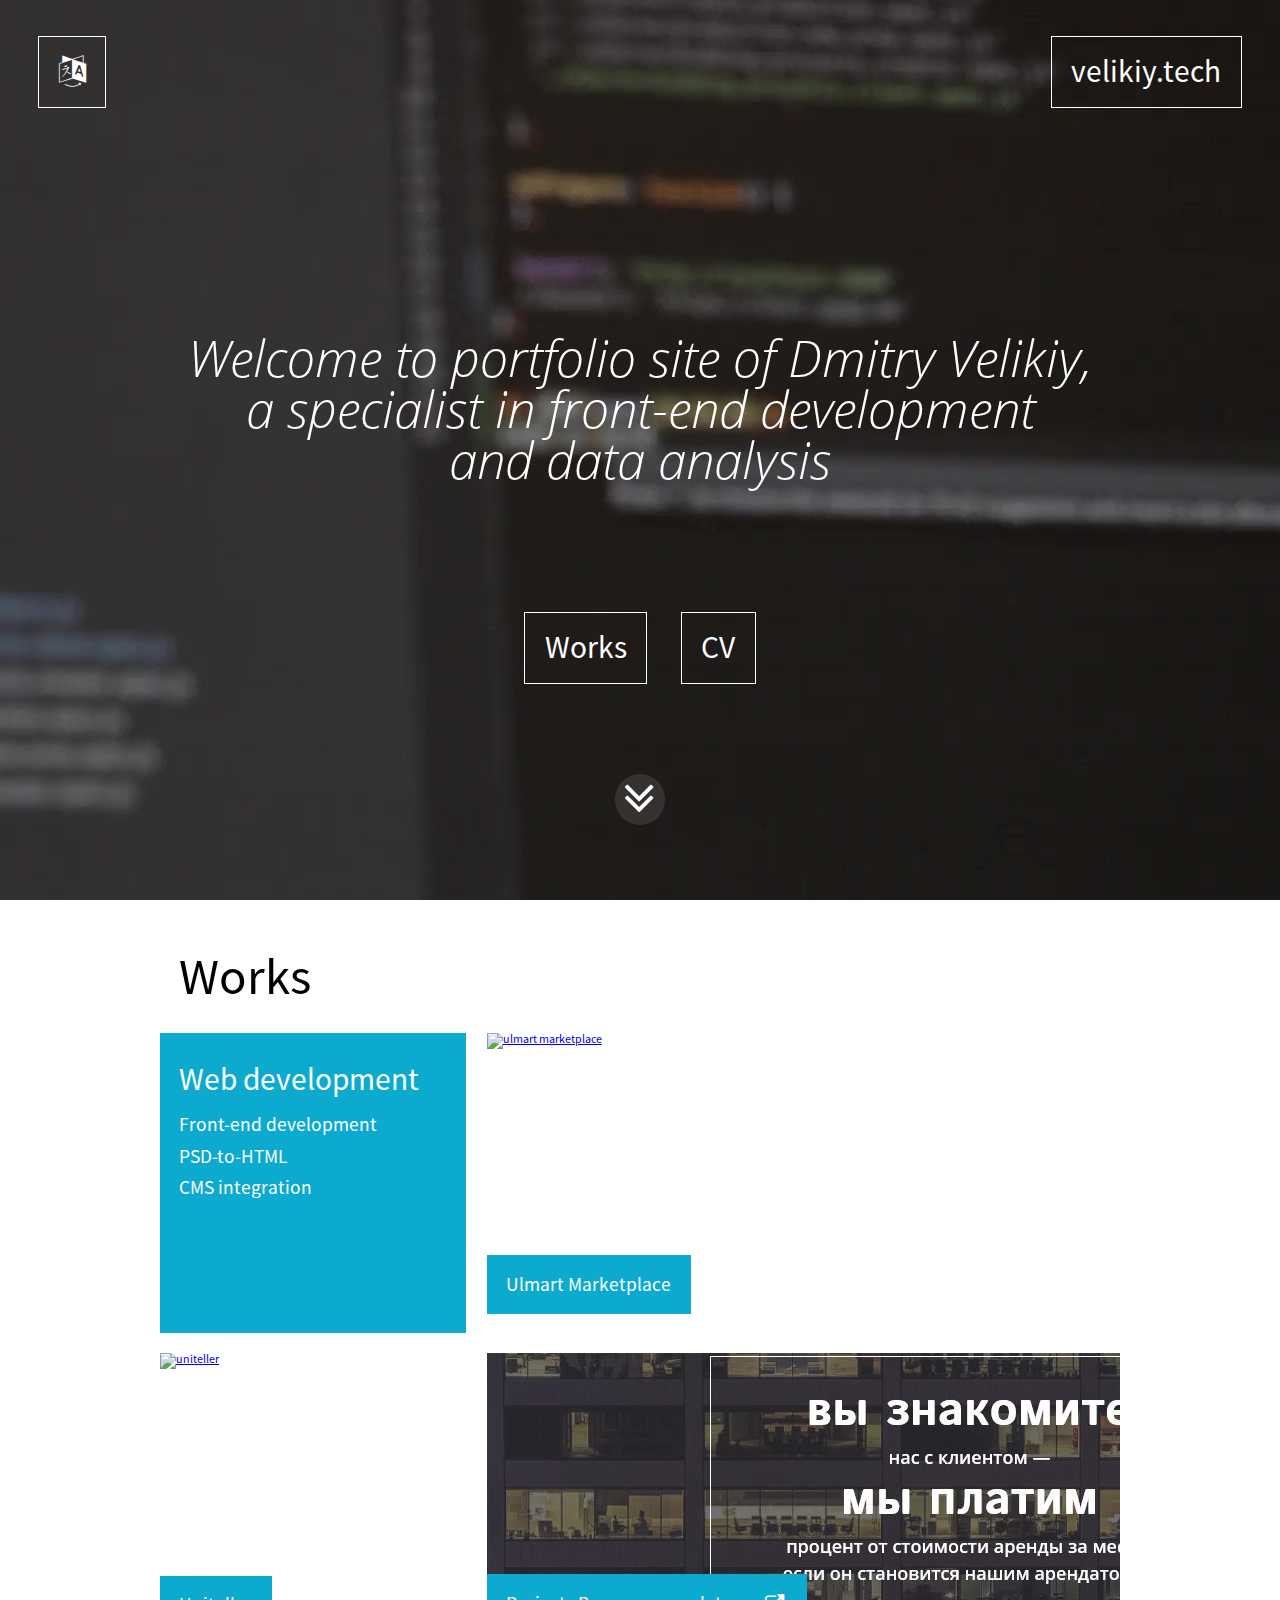
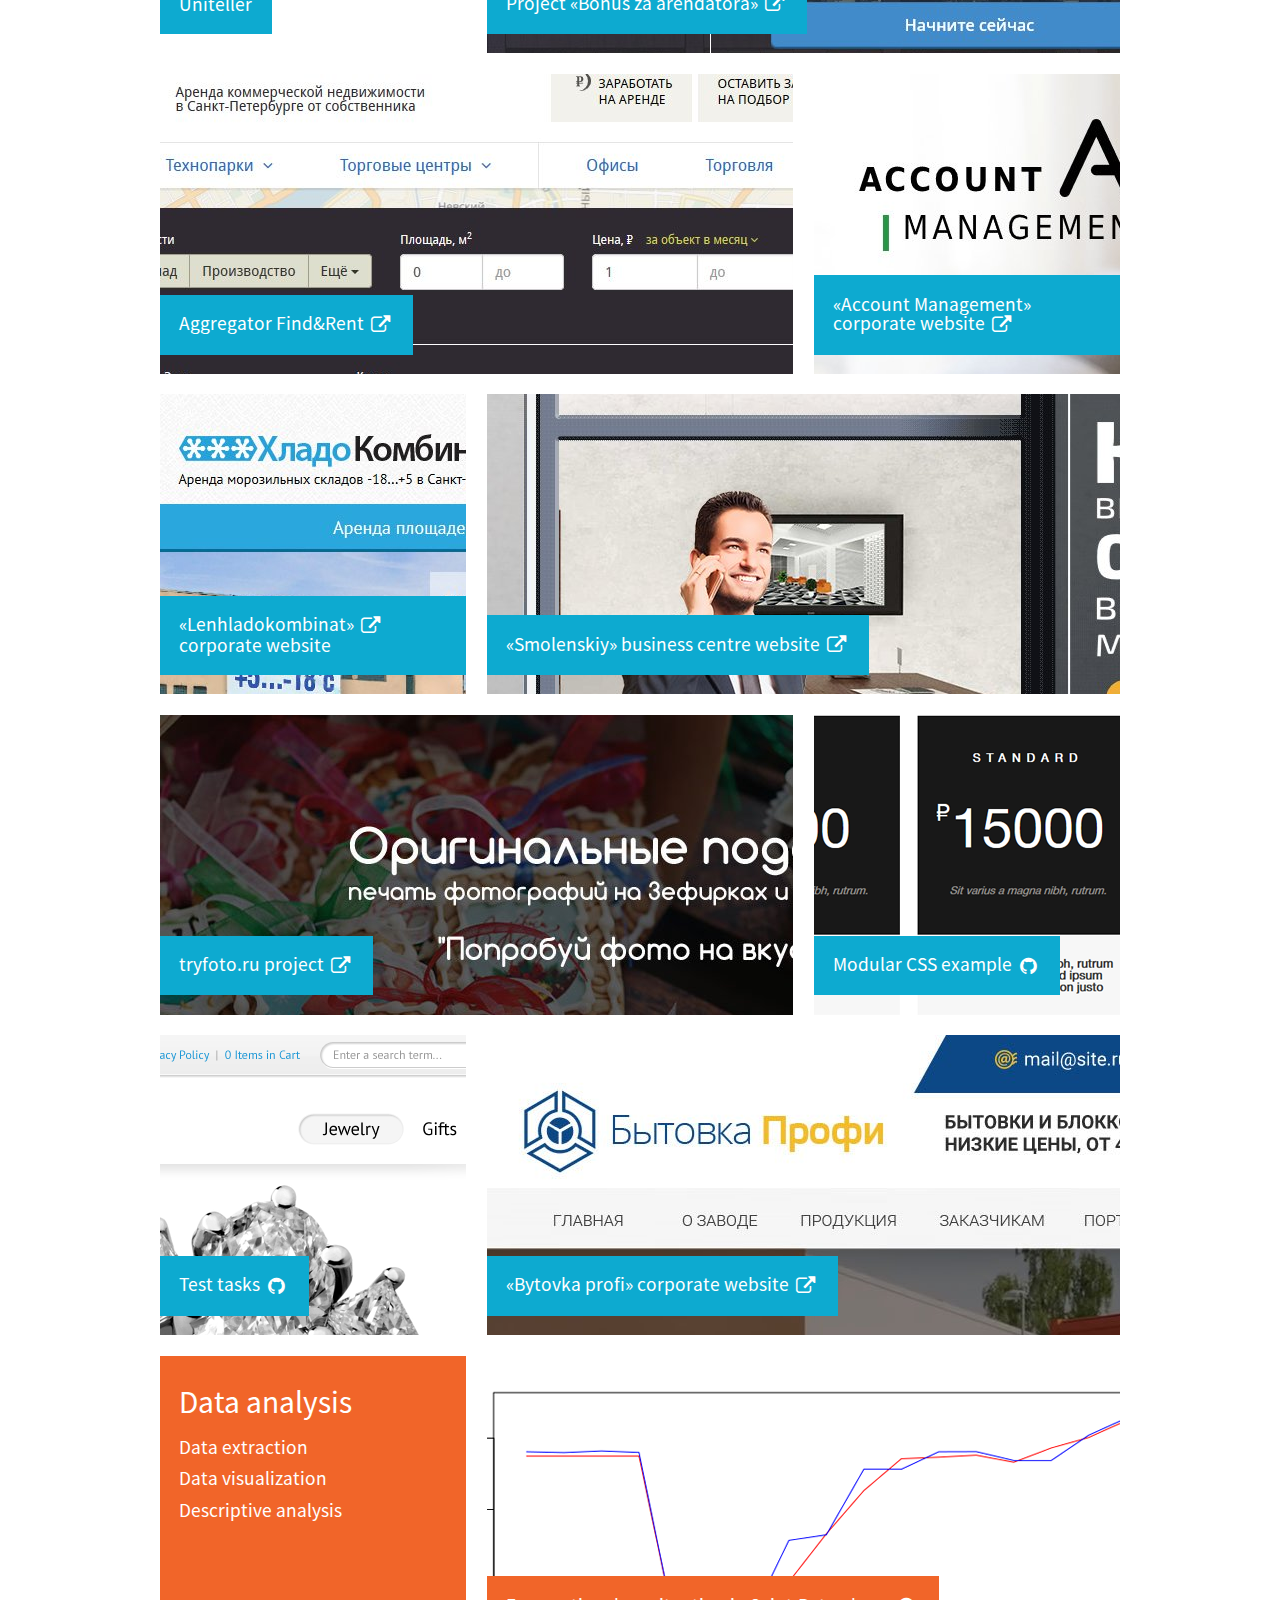
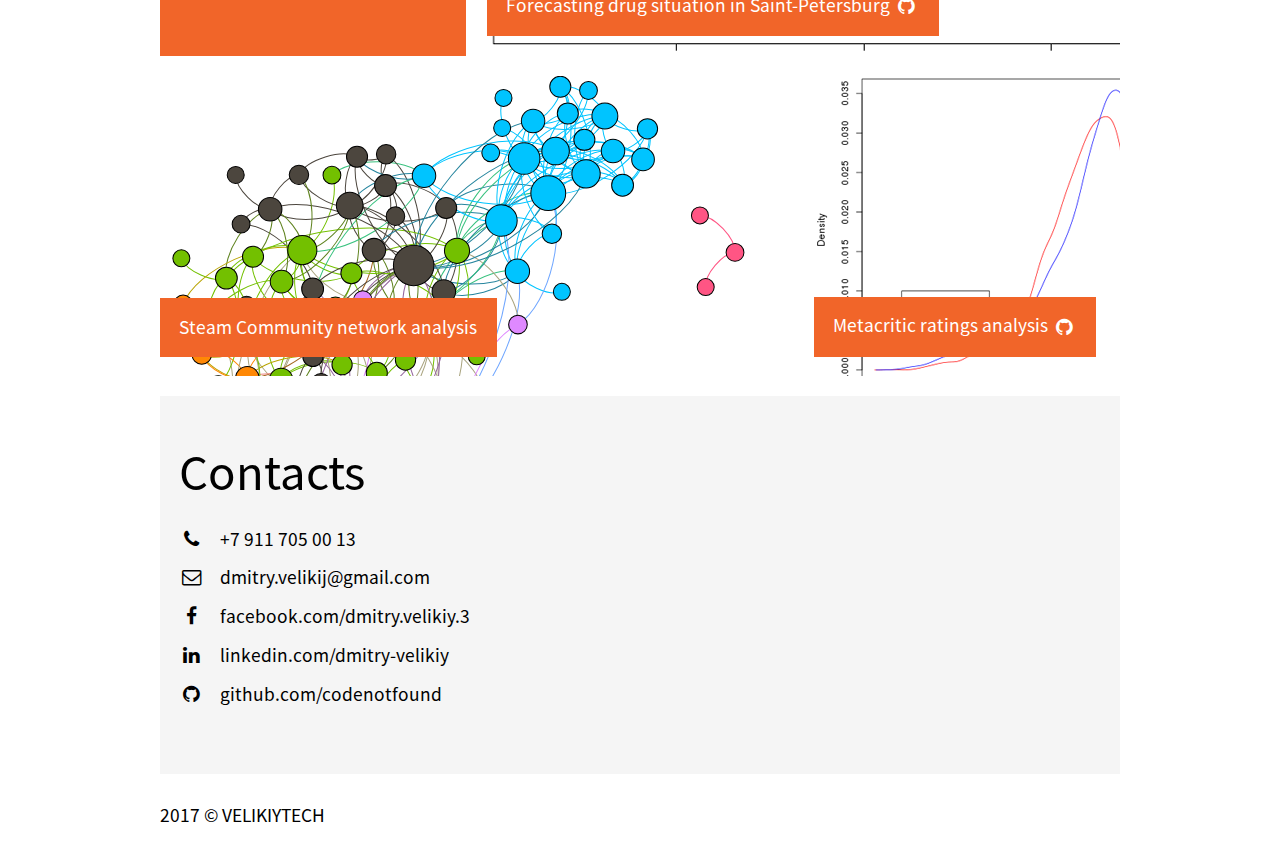
==== commit 67923379: "english version update" ====
--- a/en/index.html
+++ b/en/index.html
@@ -89,6 +89,25 @@
             </div>
         </div>
         <div class="portfolio__item portfolio__item--8 portfolio__item--last">
+            <a id="grid_ulmart" href="#" title="Show features">
+                <img class="portfolio__image"
+                     src="/assets/img/grid_ulmart.jpg" alt="ulmart marketplace" />
+            </a>
+            <div class="portfolio__description portfolio__description--webdev">
+                Ulmart Marketplace
+            </div>
+        </div>
+
+        <div class="portfolio__item portfolio__item--4">
+            <a id="grid_uniteller" href="#" title="Show features">
+                <img class="portfolio__image"
+                     src="/assets/img/grid_uniteller.jpg" alt="uniteller" />
+            </a>
+            <div class="portfolio__description portfolio__description--webdev">
+                Uniteller
+            </div>
+        </div>
+        <div class="portfolio__item portfolio__item--8 portfolio__item--last">
             <a id="grid_bonus" href="#" title="Show features">
                 <img class="portfolio__image" 
                 src="/assets/img/grid_bonus.jpg" alt="bonus-za-arendatora" />
@@ -101,6 +120,7 @@
                 </a>
             </div>
         </div>
+
         <div class="portfolio__item portfolio__item--8 ">
             <a id="grid_finderent" href="#" title="Show features">
                 <img class="portfolio__image" 
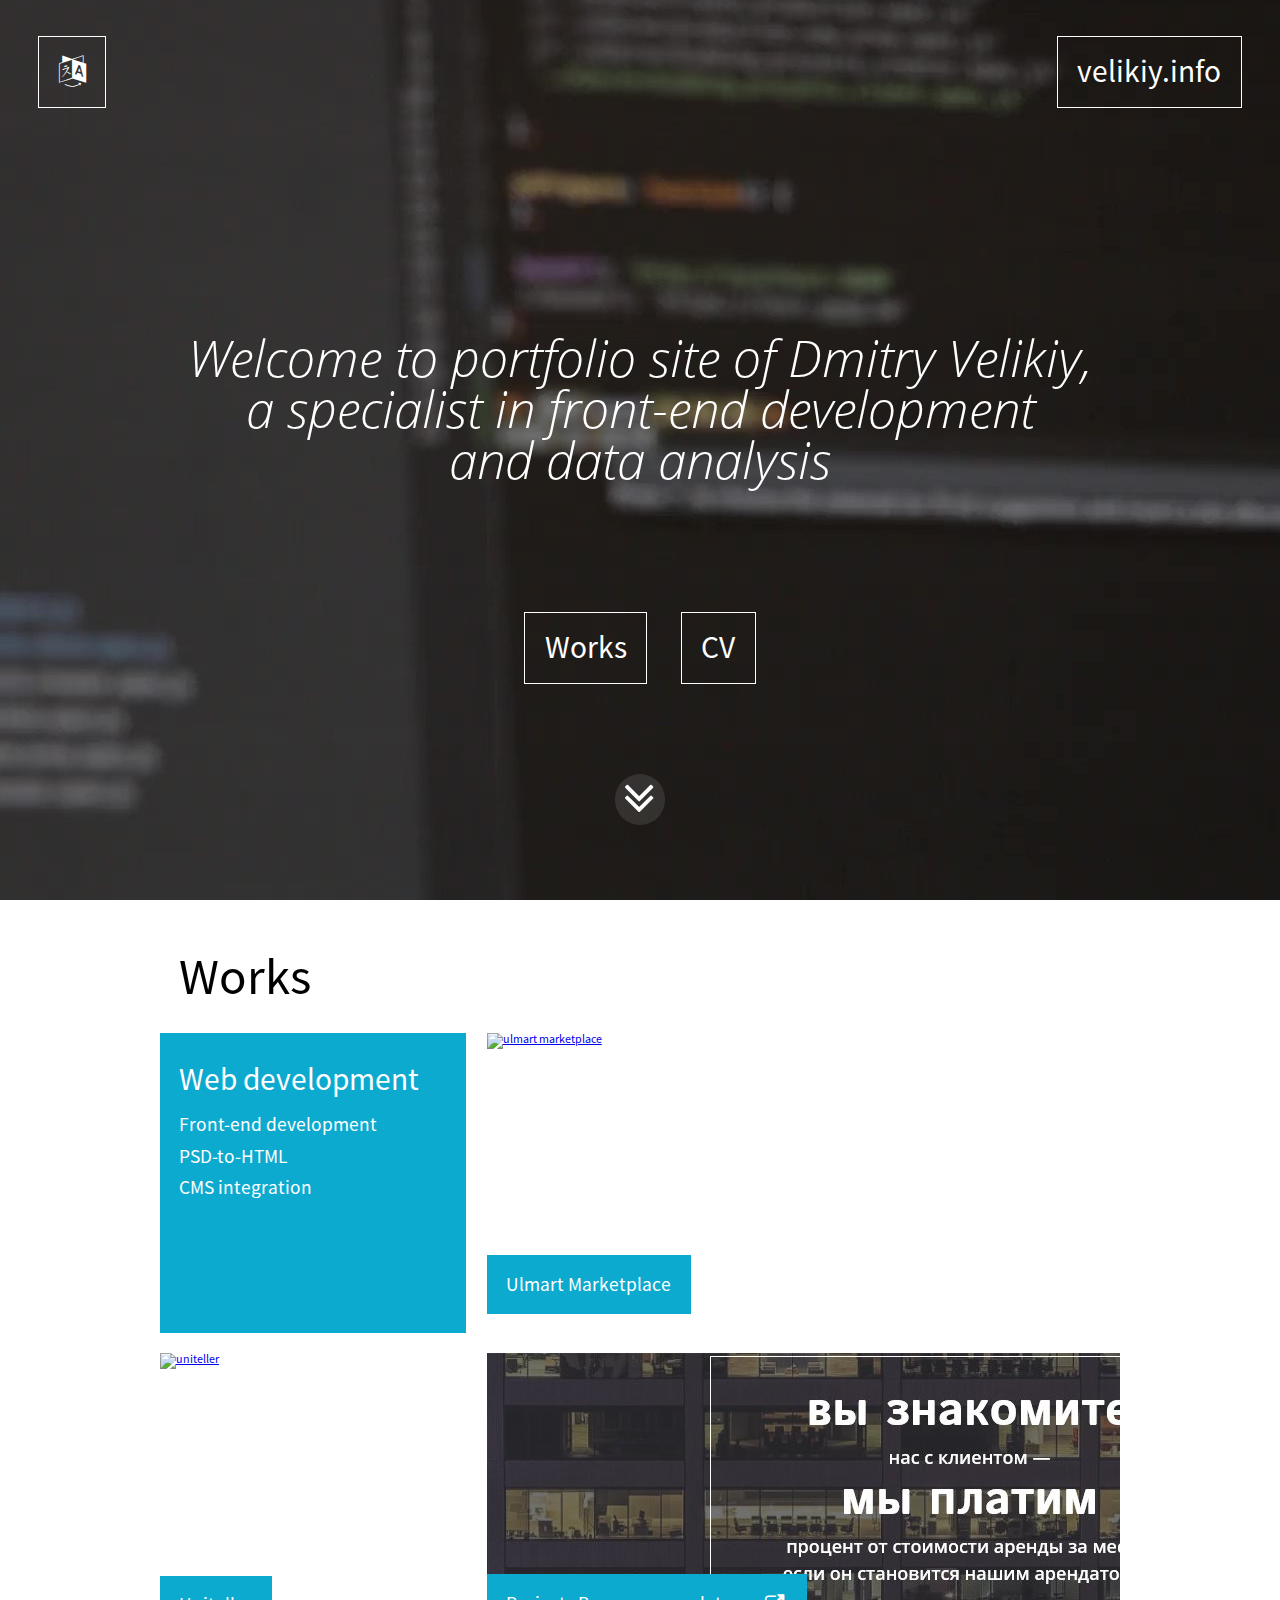
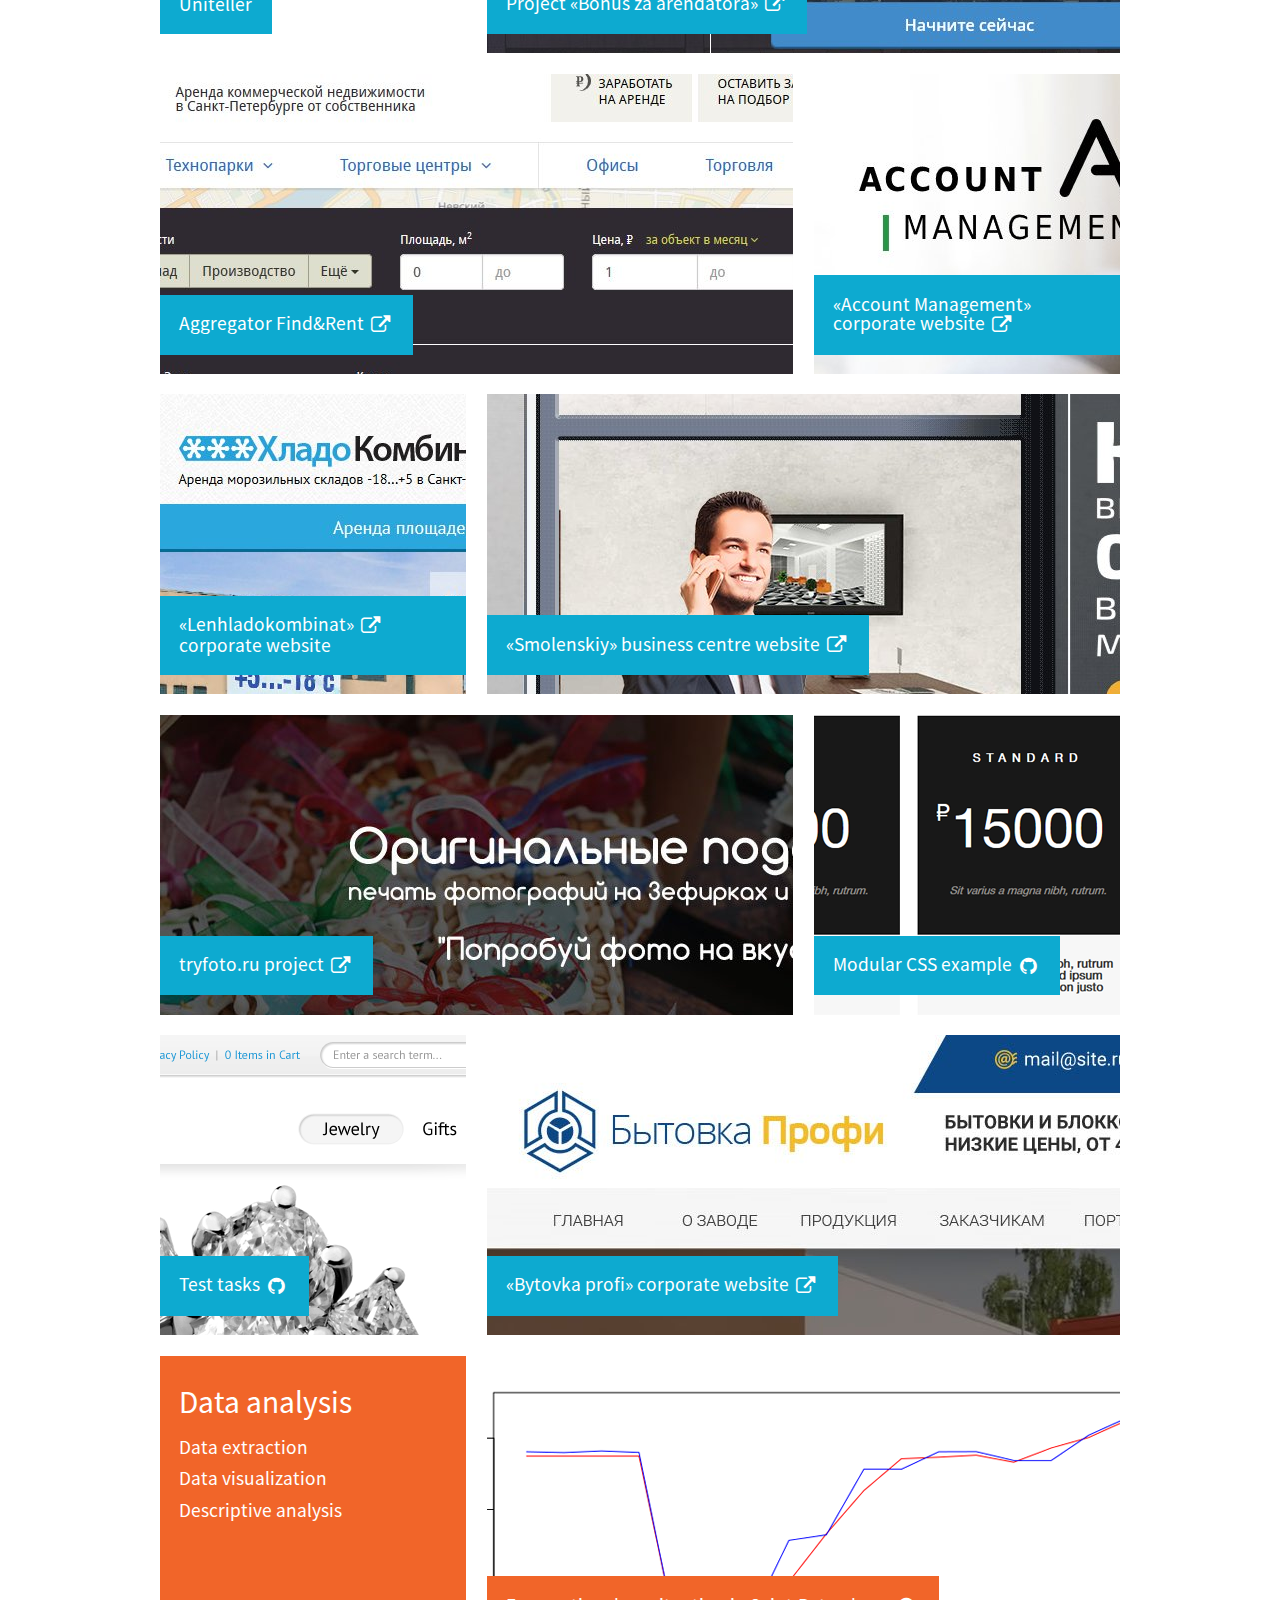
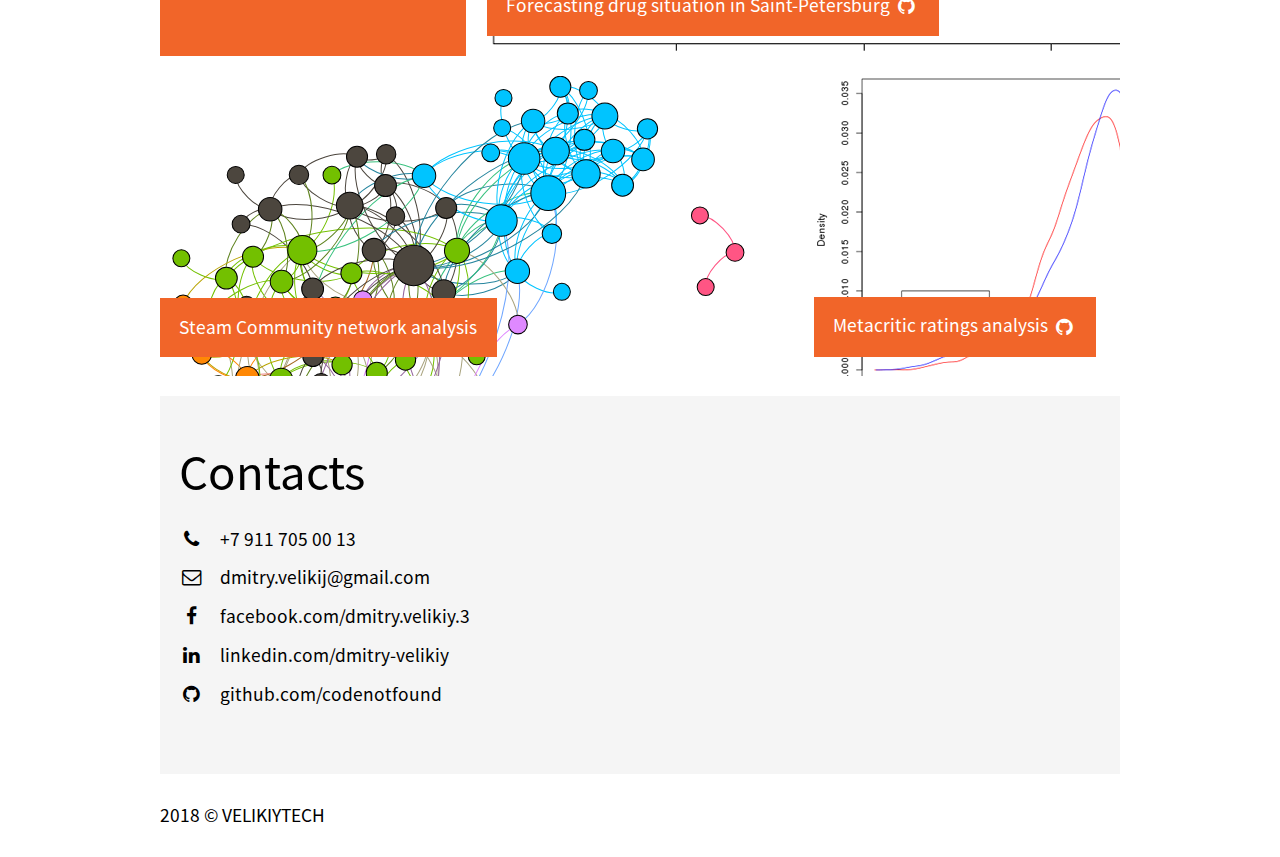
==== commit e2b313f4: "tech -> info, year" ====
--- a/en/index.html
+++ b/en/index.html
@@ -46,7 +46,7 @@
         <i class="fa fa-language" aria-hidden="true"></i>
     </a>
     <a class="intro__button intro__button--brand" href="#">
-        velikiy.tech
+        velikiy.info
     </a>
     <h1 class="intro__heading">
         Web developer / data analyst
@@ -349,7 +349,7 @@
 <footer class="footer">
     <div class="container">
         <div class="footer__note">
-            2017 © VELIKIYTECH
+            2018 © VELIKIYTECH
         </div>
     </div>
 </footer>
